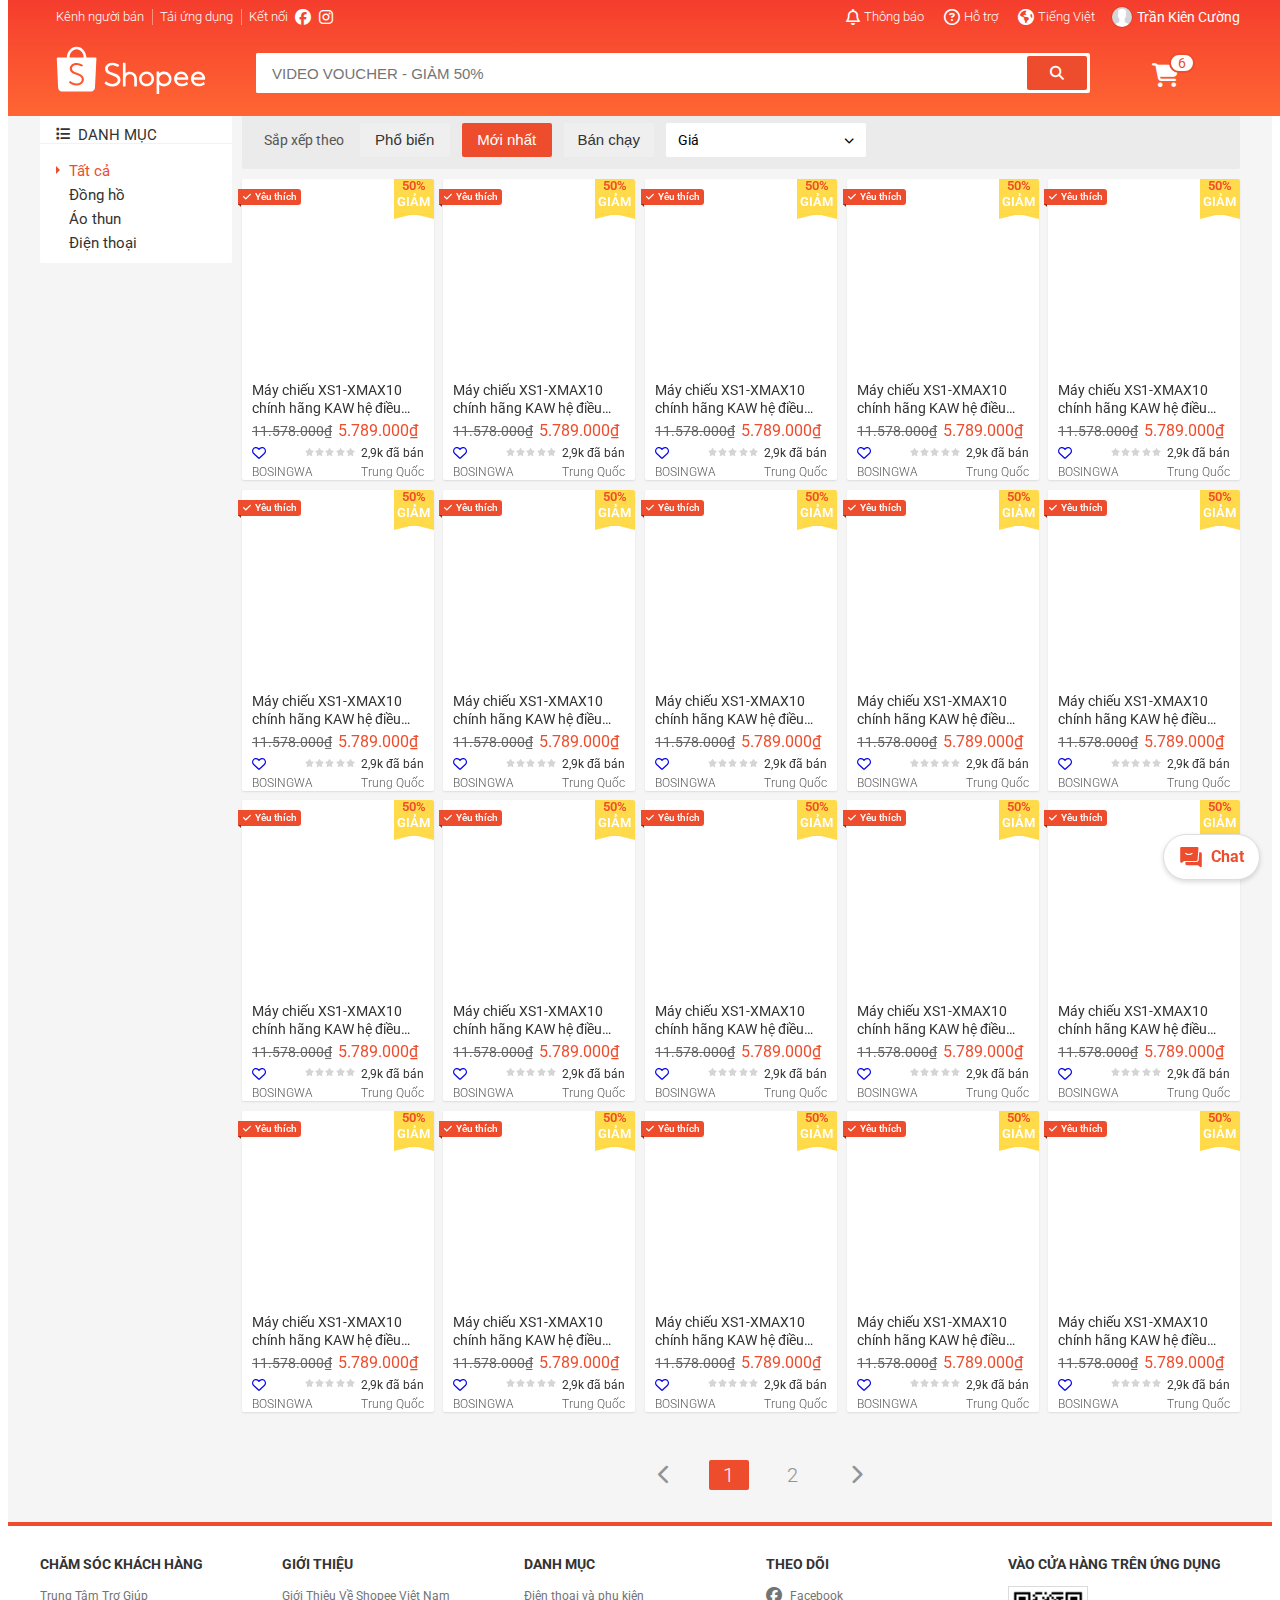
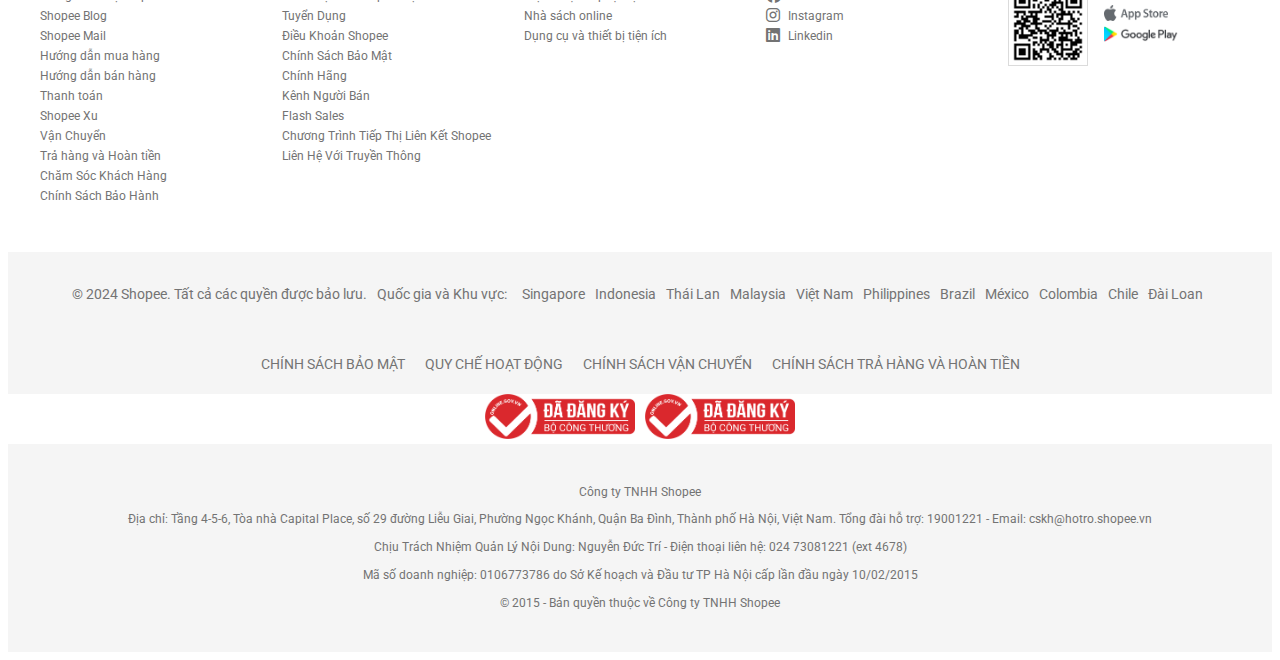
==== index.html @ 64efad1b "Initial commit" ====
<!DOCTYPE html>
<html lang="en">
    <head>
        <meta charset="UTF-8">
        <meta name="viewport" content="width=device-width, initial-scale=1.0">
        <title>Shopee Việt Nam | Mua Và Bán Trên Ứng Dụng Di Động Hoặc Webssite</title>
        <link rel="icon" href="https://logospng.org/download/shopee/logo-shopee-icon-1024.png" type="image/x-icon">
        <link rel="stylesheet" href="https://cdnjs.cloudflare.com/ajax/libs/normalize/8.0.1/normalize.min.css" integrity="sha512-NhSC1YmyruXifcj/KFRWoC561YpHpc5Jtzgvbuzx5VozKpWvQ+4nXhPdFgmx8xqexRcpAglTj9sIBWINXa8x5w==" crossorigin="anonymous" referrerpolicy="no-referrer" />
        <link rel="stylesheet" href="./assets/css/base.css">
        <link rel="stylesheet" href="./assets/css/main.css">
        <link rel="stylesheet" href="./assets/css/">
        <link rel="stylesheet" href="./assets/js/main.js">
        <link rel="stylesheet" href="./assets/fonts/fontawesome-free-6.5.2-web/fontawesome-free-6.5.2-web/css/all.min.css">
        <link rel="preconnect" href="https://fonts.googleapis.com">
        <link rel="preconnect" href="https://fonts.gstatic.com" crossorigin>
        <script src="./assets/js/main.js"></script>
        <script src="./assets/js/modal.js"></script>
        <link href="https://fonts.googleapis.com/css2?family=Roboto:ital,wght@0,100;0,300;0,400;0,500;0,700;0,900;1,100;1,300;1,400;1,500;1,700;1,900&display=swap" rel="stylesheet">
    </head>
    <body>
        <div class="app">
            <header class="header">
                <div class="grid">
                    <nav class="header__navbar">
                        <ul class="header__navbar-list">
                            <li class="header__navbar-item header__navbar-item--separate">
                                <a href="https://banhang.shopee.vn/portal/vn-onboarding/" class="header__navbar-item-link">Kênh người bán</a>
                            </li>
                            <li class="header__navbar-item header__navbar-item--has-qr header__navbar-item--separate">
                                <a href="https://shopee.vn/web" class="header__navbar-item-link">
                                    Tải ứng dụng
                                </a>

                                <!-- Header QR code -->
                                <div class="header__qr">
                                    <img src="./assets/img/qr_code.png" alt="QR code" class="header__qr-img">
                                    <div class="header__qr-apps">
                                        <a href="https://apps.apple.com/vn/app/shopee-mua-s%E1%BA%AFm-online/id959841449" class="header__qr-link">
                                            <img src="./assets/img/app_store.png" alt="App Store" class="header__qr-download-img">
                                        </a>
                                        <a href="https://play.google.com/store/apps/details?id=com.shopee.vn&referrer=af_tranid%3Drsx9V4J79OX3NH5LwyqLcw%26pid%3DOrganicA%26c%3Dlp_home_and1" class="header__qr-link">
                                            <img src="./assets/img/google_play.png" alt="Google Play" class="header__qr-download-img">
                                        </a>
                                    </div>
                                </div>
                            </li>
                            <li class="header__navbar-item">
                                <span class="header__navbar-title--no-pointer">Kết nối</span>
                                <a href="https://www.facebook.com/ShopeeVN" class="header__navbar-icon-link">
                                    <i class="header__navbar-icon fa-brands fa-facebook"></i>
                                </a>
                                <a href="https://www.instagram.com/Shopee_VN/" class="header__navbar-icon-link">
                                    <i class="header__navbar-icon fa-brands fa-brands fa-instagram"></i>
                                </a>
                            </li>
                        </ul>
        
                        <ul class="header__navbar-list">
                            <li class="header__navbar-item header__navbar-item--has-notify">
                                <a href="" class="header__navbar-item-link">
                                    <i class=" header__navbar-icon fa-regular fa-bell"></i>
                                    Thông báo
                                </a>
                                <div class="header__notify">
                                    <header class="header__notify-header">
                                        <h3>Thông báo mới nhận</h3>
                                    </header>
                                    <ul class="header__notify-list">
                                        <li class="header__notify-item header__notify-item--viewed">
                                            <a href="" class="header__notify-link">
                                                <img src="https://logospng.org/download/shopee/logo-shopee-icon-1024.png" alt="" class="header__notify-img">
                                                <div class="header__notify-info">
                                                    <span class="header__notify-name">tran_kien_cuong_2003 ơi, lần đầu giảm 50% mua ngay kẻo hết!</span>
                                                    <span class="header__notify-descriotion">
                                                        😍 Mua gì cũng ship 0Đ cho đơn đầu tiên! 💥 Mã giảm 50K cho đơn từ 0Đ 🎁 Loạt sản phẩm sale khủng đợi bạn! 🛒 Voucher Bạn mới có sẵn trong ví, dùng ngay kẻo lỡ!
                                                    </span>
                                                </div>
                                            </a>
                                        </li>
                                        <li class="header__notify-item">
                                            <a href="" class="header__notify-link">
                                                <img src="https://logospng.org/download/shopee/logo-shopee-icon-1024.png" alt="" class="header__notify-img">
                                                <div class="header__notify-info">
                                                    <span class="header__notify-name">tran_kien_cuong_2003 ơi, mã giảm 50K sắp hết rồiiii</span>
                                                    <span class="header__notify-descriotion">
                                                        😍 Mua gì cũng ship 0Đ cho đơn đầu tiên! 💥 Mã giảm 50K cho đơn từ 0Đ 🎁 Loạt sản phẩm sale khủng đợi bạn! 🛒 Voucher có sẵn trong ví, dùng ngay kẻo lỡ!
                                                    </span>
                                                </div>
                                            </a>
                                        </li>
                                        <li class="header__notify-item">
                                            <a href="" class="header__notify-link">
                                                <img src="https://logospng.org/download/shopee/logo-shopee-icon-1024.png" alt="" class="header__notify-img">
                                                <div class="header__notify-info">
                                                    <span class="header__notify-name">tran_kien_cuong_2003 ơi, lần đầu giảm 50% mua ngay kẻo hết!</span>
                                                    <span class="header__notify-descriotion">
                                                        😍 Mua gì cũng ship 0Đ cho đơn đầu tiên! 💥 Mã giảm 50K cho đơn từ 0Đ 🎁 Loạt sản phẩm sale khủng đợi bạn! 🛒 Voucher Bạn mới có sẵn trong ví, dùng ngay kẻo lỡ!
                                                    </span>
                                                </div>
                                            </a>
                                        </li>
                                    </ul>
                                    <footer class="header__notify-footer">
                                        <a href="" class="header__notify-footer-btn">
                                            Xem tất cả
                                        </a>
                                    </footer>
                                </div>
                            </li>
                            <li class="header__navbar-item">
                                <a href="" class="header__navbar-item-link">
                                    <i class="header__navbar-icon fa-regular fa-circle-question"></i>
                                    Hỗ trợ
                                </a>
                            </li>
                            
                            <li class="header__navbar-item header__navbar-item-language">
                                <span class="header__navbar-item-link header__navbar-item-link-language">
                                    <i class="header__navbar-icon fa-solid fa-earth-americas"></i>
                                    Tiếng Việt
                                </span>
                            </li>                            
                            
                            <!-- <li class="header__navbar-item header__navbar-item--separate">
                                <a href="./modal/regist.html" class="header__navbar-item-link">Đăng ký</a>
                            </li>
                            <li class="header__navbar-item">
                                <a href="./modal/login.html" class="header__navbar-item-link">Đăng nhập</a>
                            </li> -->

                            <li class="header__navbar-item header__navbar-user">
                                <img src="./assets/img/avatar_user.jpeg" alt="Avavtar User" class="header__navbar-user-img">
                                <span class="header__navbar-user-name">Trần Kiên Cường</span>

                                <ul class="header__navbar-user-menu">
                                    <li class="header__navbar-user-item">
                                        <a href="">Tài khoản của tôi</a>
                                    </li>
                                    <li class="header__navbar-user-item">
                                        <a href="">Đơn mua</a>
                                    </li>
                                    <li class="header__navbar-user-item header__navbar-user-item--separate">
                                        <a href="./modal/regist.html">Đăng xuất</a>
                                    </li>
                                </ul>
                            </li>
                        </ul>
                    </nav>        
                    
                    <!-- Header wwith search -->
                    <div class="header-with-search">
                        <div class="header__logo">
                            <a href="/" class="header__logo-link">
                                <svg viewBox="0 0 192 65" class="header__logo-img">
                                    <g fill-rule="evenodd">
                                        <path fill="#fff" d="M35.6717403 44.953764c-.3333497 2.7510509-2.0003116 4.9543414-4.5823845 6.0575984-1.4379707.6145919-3.36871.9463856-4.896954.8421628-2.3840266-.0911143-4.6237865-.6708937-6.6883352-1.7307424-.7375522-.3788551-1.8370513-1.1352759-2.6813095-1.8437757-.213839-.1790053-.239235-.2937577-.0977428-.4944671.0764015-.1151823.2172535-.3229831.5286218-.7791994.45158-.6616533.5079208-.7446018.5587128-.8221779.14448-.2217688.3792333-.2411091.6107855-.0588804.0243289.0189105.0243289.0189105.0426824.0333083.0379873.0294402.0379873.0294402.1276204.0990653.0907002.0706996.14448.1123887.166248.1287205 2.2265285 1.7438508 4.8196989 2.7495466 7.4376251 2.8501162 3.6423042-.0496401 6.2615109-1.6873341 6.7308041-4.2020035.5160305-2.7675977-1.6565047-5.1582742-5.9070334-6.4908212-1.329344-.4166762-4.6895175-1.7616869-5.3090528-2.1250697-2.9094471-1.7071043-4.2697358-3.9430584-4.0763845-6.7048539.296216-3.8283059 3.8501677-6.6835796 8.340785-6.702705 2.0082079-.004083 4.0121475.4132378 5.937338 1.2244562.6816382.2873109 1.8987274.9496089 2.3189359 1.2633517.2420093.1777159.2898136.384872.1510957.60836-.0774686.12958-.2055158.3350171-.4754821.7632974l-.0029878.0047276c-.3553311.5640922-.3664286.5817134-.447952.7136572-.140852.2144625-.3064598.2344475-.5604202.0732783-2.0600669-1.3839063-4.3437898-2.0801572-6.8554368-2.130442-3.126914.061889-5.4706057 1.9228561-5.6246892 4.4579402-.0409751 2.2896772 1.676352 3.9613243 5.3858811 5.2358503 7.529819 2.4196871 10.4113092 5.25648 9.869029 9.7292478M26.3725216 5.42669372c4.9022893 0 8.8982174 4.65220288 9.0851664 10.47578358H17.2875686c.186949-5.8235807 4.1828771-10.47578358 9.084953-10.47578358m25.370857 11.57065968c0-.6047069-.4870064-1.0948761-1.0875481-1.0948761h-11.77736c-.28896-7.68927544-5.7774923-13.82058185-12.5059489-13.82058185-6.7282432 0-12.2167755 6.13130641-12.5057355 13.82058185l-11.79421958.0002149c-.59136492.0107446-1.06748731.4968309-1.06748731 1.0946612 0 .0285807.00106706.0569465.00320118.0848825H.99995732l1.6812605 37.0613963c.00021341.1031483.00405483.2071562.01173767.3118087.00170729.0236381.003628.0470614.00554871.0704847l.00362801.0782207.00405483.004083c.25545428 2.5789222 2.12707837 4.6560709 4.67201764 4.7519129l.00576212.0055872h37.4122078c.0177132.0002149.0354264.0004298.0531396.0004298.0177132 0 .0354264-.0002149.0531396-.0004298h.0796027l.0017073-.0015043c2.589329-.0706995 4.6867431-2.1768587 4.9082648-4.787585l.0012805-.0012893.0017073-.0350275c.0021341-.0275062.0040548-.0547975.0057621-.0823037.0040548-.065757.0068292-.1312992.0078963-.1964115l1.8344904-37.207738h-.0012805c.001067-.0186956.0014939-.0376062.0014939-.0565167M176.465457 41.1518926c.720839-2.3512494 2.900423-3.9186779 5.443734-3.9186779 2.427686 0 4.739107 1.6486899 5.537598 3.9141989l.054826.1556978h-11.082664l.046506-.1512188zm13.50267 3.4063683c.014933.0006399.014933.0006399.036906.0008531.021973-.0002132.021973-.0002132.044372-.0008531.53055-.0243144.950595-.4766911.950595-1.0271786 0-.0266606-.000853-.0496953-.00256-.0865936.000427-.0068251.000427-.020262.000427-.0635588 0-5.1926268-4.070748-9.4007319-9.09145-9.4007319-5.020488 0-9.091235 4.2081051-9.091235 9.4007319 0 .3871116.022399.7731567.067838 1.1568557l.00256.0204753.01408.1013102c.250022 1.8683731 1.047233 3.5831812 2.306302 4.9708108-.00064-.0006399.00064.0006399.007253.0078915 1.396026 1.536289 3.291455 2.5833031 5.393601 2.9748936l.02752.0053321v-.0027727l.13653.0228215c.070186.0119439.144211.0236746.243409.039031 2.766879.332724 5.221231-.0661182 7.299484-1.1127057.511777-.2578611.971928-.5423827 1.37064-.8429007.128211-.0968312.243622-.1904632.34346-.2781231.051412-.0452164.092372-.083181.114131-.1051493.468898-.4830897.498124-.6543572.215249-1.0954297-.31146-.4956734-.586228-.9179769-.821744-1.2675504-.082345-.1224254-.154023-.2267215-.214396-.3133151-.033279-.0475624-.033279-.0475624-.054399-.0776356-.008319-.0117306-.008319-.0117306-.013866-.0191956l-.00256-.0038391c-.256208-.3188605-.431565-.3480805-.715933-.0970445-.030292.0268739-.131624.1051493-.14997.1245582-1.999321 1.775381-4.729508 2.3465571-7.455854 1.7760208-.507724-.1362888-.982595-.3094759-1.419919-.5184948-1.708127-.8565509-2.918343-2.3826022-3.267563-4.1490253l-.02752-.1394881h13.754612zM154.831964 41.1518926c.720831-2.3512494 2.900389-3.9186779 5.44367-3.9186779 2.427657 0 4.739052 1.6486899 5.537747 3.9141989l.054612.1556978h-11.082534l.046505-.1512188zm13.502512 3.4063683c.015146.0006399.015146.0006399.037118.0008531.02176-.0002132.02176-.0002132.044159-.0008531.530543-.0243144.950584-.4766911.950584-1.0271786 0-.0266606-.000854-.0496953-.00256-.0865936.000426-.0068251.000426-.020262.000426-.0635588 0-5.1926268-4.070699-9.4007319-9.091342-9.4007319-5.020217 0-9.091343 4.2081051-9.091343 9.4007319 0 .3871116.022826.7731567.068051 1.1568557l.00256.0204753.01408.1013102c.250019 1.8683731 1.04722 3.5831812 2.306274 4.9708108-.00064-.0006399.00064.0006399.007254.0078915 1.396009 1.536289 3.291417 2.5833031 5.393538 2.9748936l.027519.0053321v-.0027727l.136529.0228215c.070184.0119439.144209.0236746.243619.039031 2.766847.332724 5.22117-.0661182 7.299185-1.1127057.511771-.2578611.971917-.5423827 1.370624-.8429007.128209-.0968312.243619-.1904632.343456-.2781231.051412-.0452164.09237-.083181.11413-.1051493.468892-.4830897.498118-.6543572.215246-1.0954297-.311457-.4956734-.586221-.9179769-.821734-1.2675504-.082344-.1224254-.154022-.2267215-.21418-.3133151-.033492-.0475624-.033492-.0475624-.054612-.0776356-.008319-.0117306-.008319-.0117306-.013866-.0191956l-.002346-.0038391c-.256419-.3188605-.431774-.3480805-.716138-.0970445-.030292.0268739-.131623.1051493-.149969.1245582-1.999084 1.775381-4.729452 2.3465571-7.455767 1.7760208-.507717-.1362888-.982582-.3094759-1.419902-.5184948-1.708107-.8565509-2.918095-2.3826022-3.267311-4.1490253l-.027733-.1394881h13.754451zM138.32144123 49.7357905c-3.38129629 0-6.14681004-2.6808521-6.23169343-6.04042014v-.31621743c.08401943-3.35418649 2.85039714-6.03546919 6.23169343-6.03546919 3.44242097 0 6.23320537 2.7740599 6.23320537 6.1960534 0 3.42199346-2.7907844 6.19605336-6.23320537 6.19605336m.00172791-15.67913203c-2.21776751 0-4.33682838.7553485-6.03989586 2.140764l-.19352548.1573553V34.6208558c0-.4623792-.0993546-.56419733-.56740117-.56419733h-2.17651376c-.47409424 0-.56761716.09428403-.56761716.56419733v27.6400724c0 .4539841.10583425.5641973.56761716.5641973h2.17651376c.46351081 0 .56740117-.1078454.56740117-.5641973V50.734168l.19352548.1573553c1.70328347 1.3856307 3.82234434 2.1409792 6.03989586 2.1409792 5.27140956 0 9.54473746-4.2479474 9.54473746-9.48802964 0-5.239867-4.2733279-9.48781439-9.54473746-9.48781439M115.907646 49.5240292c-3.449458 0-6.245805-2.7496948-6.245805-6.1425854 0-3.3928907 2.79656-6.1427988 6.245805-6.1427988 3.448821 0 6.24538 2.7499081 6.24538 6.1427988 0 3.3926772-2.796346 6.1425854-6.24538 6.1425854m.001914-15.5438312c-5.28187 0-9.563025 4.2112903-9.563025 9.4059406 0 5.1944369 4.281155 9.4059406 9.563025 9.4059406 5.281657 0 9.562387-4.2115037 9.562387-9.4059406 0-5.1946503-4.280517-9.4059406-9.562387-9.4059406M94.5919049 34.1890939c-1.9281307 0-3.7938902.6198995-5.3417715 1.7656047l-.188189.1393105V23.2574169c0-.4254677-.1395825-.5643476-.5649971-.5643476h-2.2782698c-.4600414 0-.5652122.1100273-.5652122.5643476v29.2834155c0 .443339.1135587.5647782.5652122.5647782h2.2782698c.4226187 0 .5649971-.1457701.5649971-.5647782v-9.5648406c.023658-3.011002 2.4931278-5.4412923 5.5299605-5.4412923 3.0445753 0 5.516841 2.4421328 5.5297454 5.4630394v9.5430935c0 .4844647.0806524.5645628.5652122.5645628h2.2726775c.481764 0 .565212-.0824666.565212-.5645628v-9.5710848c-.018066-4.8280677-4.0440197-8.7806537-8.9328471-8.7806537M62.8459442 47.7938061l-.0053397.0081519c-.3248668.4921188-.4609221.6991347-.5369593.8179812-.2560916.3812097-.224267.551113.1668119.8816949.91266.7358184 2.0858968 1.508535 2.8774525 1.8955369 2.2023021 1.076912 4.5810275 1.646045 7.1017886 1.6975309 1.6283921.0821628 3.6734936-.3050536 5.1963734-.9842376 2.7569891-1.2298679 4.5131066-3.6269626 4.8208863-6.5794607.4985136-4.7841067-2.6143125-7.7747902-10.6321784-10.1849709l-.0021359-.0006435c-3.7356476-1.2047686-5.4904836-2.8064071-5.4911243-5.0426086.1099976-2.4715346 2.4015793-4.3179454 5.4932602-4.4331449 2.4904317.0062212 4.6923065.6675996 6.8557356 2.0598624.4562232.2767364.666607.2256796.9733188-.172263.035242-.0587797.1332787-.2012238.543367-.790093l.0012815-.0019308c.3829626-.5500403.5089793-.7336731.5403767-.7879478.258441-.4863266.2214903-.6738208-.244985-1.0046173-.459427-.3290803-1.7535544-1.0024722-2.4936356-1.2978721-2.0583439-.8211991-4.1863175-1.2199998-6.3042524-1.1788111-4.8198184.1046878-8.578747 3.2393171-8.8265087 7.3515337-.1572005 2.9703036 1.350301 5.3588174 4.5000778 7.124567.8829712.4661613 4.1115618 1.6865902 5.6184225 2.1278667 4.2847814 1.2547527 6.5186944 3.5630343 6.0571315 6.2864205-.4192725 2.4743234-3.0117991 4.1199394-6.6498372 4.2325647-2.6382344-.0549182-5.2963324-1.0217793-7.6043603-2.7562084-.0115337-.0083664-.0700567-.0519149-.1779185-.1323615-.1516472-.1130543-.1516472-.1130543-.1742875-.1300017-.4705335-.3247898-.7473431-.2977598-1.0346184.1302162-.0346012.0529875-.3919333.5963776-.5681431.8632459"></path>
                                    </g>
                                </svg>
                            </a>
                        </div>
                        
                        <div class="header__search">
                            <div class="header__search-input-wrap">
                                <input type="text" class="header__search-input" placeholder="VIDEO VOUCHER - GIẢM 50%">
                                <!-- Search history -->
                                <div class="header__search-history">
                                    <h3 class="header__search-history-heading">Lịch sử tìm kiếm</h3>
                                    <ul class="header__search-history-list">
                                    </ul>
                                    <div class="header__search-clear">
                                        <button class="header__search-clear-btn">&times;</button>
                                    </div>
                                </div>
                            </div>
                            <button class="header__search-btn">
                                <i class="header__search-btn-icon fa-solid fa-magnifying-glass"></i>
                            </button>
                        </div>                    

                        <!-- Cart layout -->
                        <div class="header__cart">
                            <div class="header__cart-wrap">
                                <i class="header__cart-icon fa-solid fa-cart-shopping"></i>
                                <span class="header__cart-notice">6</span>
                        
                                <!-- Has cart: header__cart-list--no-cart -->
                                <div class="header__cart-list">
                                    <img src="./assets/img/no_cart.webp" alt="Giỏ hàng trống" class="header__cart-no-cart-img">
                                    <span class="header__cart-list-no-cart-msg">
                                        Chưa có sản phẩm
                                    </span>
                        
                                    <h4 class="header__cart-heading">Sản phẩm đã thêm</h4>
                                    <ul class="header__cart-list-item">
                                        <!-- Cart item -->
                                        <li class="header__cart-item">
                                            <img src="https://down-vn.img.susercontent.com/file/vn-11134207-7r98o-lsptz4diy7ixf2" alt="Ly Giữ Nhiệt 710Ml Cốc Giữ Nhiệt Inox316 Cao Cấp Kèm Phụ Kiện Coc18" class="header__cart-img">
                                            <div class="header__cart-item-info">
                                                <div class="header__cart-item-head">
                                                    <h5 class="header__cart-item-name">Ly Giữ Nhiệt 710Ml Cốc Giữ Nhiệt Inox316 Cao Cấp Kèm Phụ Kiện Coc18</h5>
                                                    <div class="header__cart-item-price-wrap">
                                                        <span class="header__cart-item-price">128.000đ</span>
                                                        <span class="header__cart-item-multiply">x</span>
                                                        <span class="header__cart-item-qnt">1</span>
                                                    </div>
                                                </div>
                                                <div class="header__cart-item-body">
                                                    <span class="header__cart-item-description">77 Đã bán</span>
                                                    <span class="header__cart-item-remove">Xóa</span>
                                                </div>
                                            </div>
                                        </li>
                                        <li class="header__cart-item">
                                            <img src="https://down-vn.img.susercontent.com/file/sg-11134201-7qve7-liifplqvzj9l1d" alt="Đèn pin đội đầu chống thấm nước sạc cổng USB có màn hình hiển thị nguồn tiện dụng" class="header__cart-img">
                                            <div class="header__cart-item-info">
                                                <div class="header__cart-item-head">
                                                    <h5 class="header__cart-item-name">Đèn pin đội đầu chống thấm nước sạc cổng USB có màn hình hiển thị nguồn tiện dụng</h5>
                                                    <div class="header__cart-item-price-wrap">
                                                        <span class="header__cart-item-price">36.800đ</span>
                                                        <span class="header__cart-item-multiply">x</span>
                                                        <span class="header__cart-item-qnt">1</span>
                                                    </div>
                                                </div>
                                                <div class="header__cart-item-body">
                                                    <span class="header__cart-item-description">2,2k Đã bán</span>
                                                    <span class="header__cart-item-remove">Xóa</span>
                                                </div>
                                            </div>
                                        </li>
                                        <li class="header__cart-item">
                                            <img src="https://down-vn.img.susercontent.com/file/c37703d660f042efa2776107af48eb62" alt="Quạt đeo cổ USB mini tích điện không cánh tiện lợi,3 chế độ cực mát thời trang, dáng thể thao, bảo hành 12 tháng" class="header__cart-img">
                                            <div class="header__cart-item-info">
                                                <div class="header__cart-item-head">
                                                    <h5 class="header__cart-item-name">Quạt đeo cổ USB mini tích điện không cánh tiện lợi,3 chế độ cực mát thời trang, dáng thể thao, bảo hành 12 tháng</h5>
                                                    <div class="header__cart-item-price-wrap">
                                                        <span class="header__cart-item-price">48.900đ</span>
                                                        <span class="header__cart-item-multiply">x</span>
                                                        <span class="header__cart-item-qnt">1</span>
                                                    </div>
                                                </div>
                                                <div class="header__cart-item-body">
                                                    <span class="header__cart-item-description">2,3k Đã bán</span>
                                                    <span class="header__cart-item-remove">Xóa</span>
                                                </div>
                                            </div>
                                        </li>
                                        <li class="header__cart-item">
                                            <img src="https://down-vn.img.susercontent.com/file/cn-11134207-7r98o-lteu3yjt10pp41" alt="Sạc dự phòng Vention 10000mAh 20000mAh cổng usb type-c và micro usb đa năng cho Huawei APPLE XiaoMi" class="header__cart-img">
                                            <div class="header__cart-item-info">
                                                <div class="header__cart-item-head">
                                                    <h5 class="header__cart-item-name">Sạc dự phòng Vention 10000mAh 20000mAh cổng usb type-c và micro usb đa năng cho Huawei APPLE XiaoMi</h5>
                                                    <div class="header__cart-item-price-wrap">
                                                        <span class="header__cart-item-price">289.000đ</span>
                                                        <span class="header__cart-item-multiply">x</span>
                                                        <span class="header__cart-item-qnt">1</span>
                                                    </div>
                                                </div>
                                                <div class="header__cart-item-body">
                                                    <span class="header__cart-item-description">1,8k Đã bán</span>
                                                    <span class="header__cart-item-remove">Xóa</span>
                                                </div>
                                            </div>
                                        </li>
                                        <li class="header__cart-item">
                                            <img src="https://down-vn.img.susercontent.com/file/vn-11134207-7r98o-lrvkgmjictz82f" alt="Máy massage toàn thân AVS-F4, ghế massage hồng ngoại trị liệu cao cấp, giảm đau mỏi, tăng cường lưu thông máu" class="header__cart-img">
                                            <div class="header__cart-item-info">
                                                <div class="header__cart-item-head">
                                                    <h5 class="header__cart-item-name">Máy massage toàn thân AVS-F4, ghế massage hồng ngoại trị liệu cao cấp, giảm đau mỏi, tăng cường lưu thông máu</h5>
                                                    <div class="header__cart-item-price-wrap">
                                                        <span class="header__cart-item-price">2.750.000đ</span>
                                                        <span class="header__cart-item-multiply">x</span>
                                                        <span class="header__cart-item-qnt">1</span>
                                                    </div>
                                                </div>
                                                <div class="header__cart-item-body">
                                                    <span class="header__cart-item-description">2,1k Đã bán</span>
                                                    <span class="header__cart-item-remove">Xóa</span>
                                                </div>
                                            </div>
                                        </li>
                                        <li class="header__cart-item">
                                            <img src="https://down-vn.img.susercontent.com/file/cn-11134207-7r98o-ltkfhufv13h93c" alt="Hộp đựng bút chì Loopy hộp bút hoạt hình dễ thương túi bút chì sang trọng học sinh túi bút văn phòng phẩm túi lưu trữ" class="header__cart-img">
                                            <div class="header__cart-item-info">
                                                <div class="header__cart-item-head">
                                                    <h5 class="header__cart-item-name">Hộp đựng bút chì Loopy hộp bút hoạt hình dễ thương túi bút chì sang trọng học sinh túi bút văn phòng phẩm túi lưu trữ</h5>
                                                    <div class="header__cart-item-price-wrap">
                                                        <span class="header__cart-item-price">38.900đ</span>
                                                        <span class="header__cart-item-multiply">x</span>
                                                        <span class="header__cart-item-qnt">1</span>
                                                    </div>
                                                </div>
                                                <div class="header__cart-item-body">
                                                    <span class="header__cart-item-description">1,9k Đã bán</span>
                                                    <span class="header__cart-item-remove">Xóa</span>
                                                </div>
                                            </div>
                                        </li>
                                    </ul>

                                    <a href="" class="header__cart-view-cart btn btn--primary">Xem giỏ hàng</a>
                                </div>
                            </div>
                        </div>
                    </div>
                </div>
            </header>        

            <div class="app__container">
                <div class="grid">
                    <div class="grid__row app__content">
                        <div class="grid__column-2">
                            <nav class="category">
                                <h3 class="category__heading">
                                    <i class="category__heading-icon fa-solid fa-list"></i>
                                    Danh mục
                                </h3>

                                <ul class="category-list">
                                    <li class="category-item category-item--active">
                                        <a href="" class="category-item__link">Tất cả</a>
                                    </li>
                                    <li class="category-item">
                                        <a href="" class="category-item__link">Đồng hồ</a>
                                    </li>
                                    <li class="category-item">
                                        <a href="" class="category-item__link">Áo thun</a>
                                    </li>
                                    <li class="category-item">
                                        <a href="" class="category-item__link">Điện thoại</a>
                                    </li>
                                </ul>
                            </nav>
                        </div>

                        <div class="grid__column-10">
                            <div class="home-filter">
                                <span class="home-filter__label">Sắp xếp theo</span>
                                <button class="btn home-filter__btn" id="btn-popular">Phổ biến</button>
                                <button class="btn home-filter__btn btn--primary" id="btn-newest">Mới nhất</button>
                                <button class="btn home-filter__btn" id="btn-best-seller">Bán chạy</button>
                            
                                <div class="select-input">
                                    <span class="select-input__label">Giá</span>
                                    <i class="fa-solid fa-chevron-down"></i>
                            
                                    <!-- List options -->
                                    <ul class="select-input__list">
                                        <li class="select-input__item">
                                            <a href="" class="select-input__link">Giá: Thấp đến cao</a>
                                        </li>
                                        <li class="select-input__item">
                                            <a href="" class="select-input__link">Giá: Cao đến thấp</a>
                                        </li>
                                    </ul>
                                </div>
                            </div>                            
                            
                            <div class="home-product">
                                <div class="grid__row">
                                    <!-- Product item -->
                                    <div class="grid__column-2-4">
                                        <a href="/" class="home-product-item">
                                            <div class="home-product-item__img" style="background-image: url(https://down-vn.img.susercontent.com/file/vn-11134207-7r98o-ltass0dwkfr885);"></div>
                                            <h4 class="home-product-item__name">Máy chiếu XS1-XMAX10 chính hãng KAW hệ điều hành android, hỗ trợ video 4K, Bảo hành 12 tháng</h4>
                                            <div class="home-product-item__price">
                                                <span class="home-product-item__price-old">11.578.000₫</span>
                                                <span class="home-product-item__price-current">5.789.000₫</span>
                                            </div>
                                            <div class="home-product-item__action">
                                                <span class="home-product-item__like">
                                                    <i class="home-product-item__like-icon-empty fa-regular fa-heart"></i>
                                                    <i class="home-product-item__like-icon-fill fa-solid fa-heart"></i>
                                                </span>
                                                <div class="home-product-item__rating">
                                                    <i class="fa-solid fa-star"></i>
                                                    <i class="fa-solid fa-star"></i>
                                                    <i class="fa-solid fa-star"></i>
                                                    <i class="fa-solid fa-star"></i>
                                                    <i class="fa-solid fa-star"></i>
                                                </div>
                                                <span class="home-product-item__sold">2,9k đã bán</span>
                                            </div>
                                            <div class="home-product-item__origin">
                                                <span class="home-product-item__brand">BOSINGWA</span>
                                                <span class="home-product-item__origin-name">Trung Quốc</span>
                                            </div>
                                            <div class="home-product-item__favourite">
                                                <i class="fa-solid fa-check"></i>
                                                <span>Yêu thích</span>
                                            </div>
                                            <div class="home-product-item__sale-off">
                                                <span class="home-product-item__sale-off-percent">50%</span>
                                                <span class="home-product-item__sale-off-label">GIẢM</span>
                                            </div>
                                        </a>
                                    </div>
                                    <div class="grid__column-2-4">
                                        <a href="/" class="home-product-item">
                                            <div class="home-product-item__img" style="background-image: url(https://down-vn.img.susercontent.com/file/vn-11134207-7r98o-ltass0dwkfr885);"></div>
                                            <h4 class="home-product-item__name">Máy chiếu XS1-XMAX10 chính hãng KAW hệ điều hành android, hỗ trợ video 4K, Bảo hành 12 tháng</h4>
                                            <div class="home-product-item__price">
                                                <span class="home-product-item__price-old">11.578.000₫</span>
                                                <span class="home-product-item__price-current">5.789.000₫</span>
                                            </div>
                                            <div class="home-product-item__action">
                                                <span class="home-product-item__like">
                                                    <i class="home-product-item__like-icon-empty fa-regular fa-heart"></i>
                                                    <i class="home-product-item__like-icon-fill fa-solid fa-heart"></i>
                                                </span>
                                                <div class="home-product-item__rating">
                                                    <i class="fa-solid fa-star"></i>
                                                    <i class="fa-solid fa-star"></i>
                                                    <i class="fa-solid fa-star"></i>
                                                    <i class="fa-solid fa-star"></i>
                                                    <i class="fa-solid fa-star"></i>
                                                </div>
                                                <span class="home-product-item__sold">2,9k đã bán</span>
                                            </div>
                                            <div class="home-product-item__origin">
                                                <span class="home-product-item__brand">BOSINGWA</span>
                                                <span class="home-product-item__origin-name">Trung Quốc</span>
                                            </div>
                                            <div class="home-product-item__favourite">
                                                <i class="fa-solid fa-check"></i>
                                                <span>Yêu thích</span>
                                            </div>
                                            <div class="home-product-item__sale-off">
                                                <span class="home-product-item__sale-off-percent">50%</span>
                                                <span class="home-product-item__sale-off-label">GIẢM</span>
                                            </div>
                                        </a>
                                    </div>
                                    <div class="grid__column-2-4">
                                        <a href="/" class="home-product-item">
                                            <div class="home-product-item__img" style="background-image: url(https://down-vn.img.susercontent.com/file/vn-11134207-7r98o-ltass0dwkfr885);"></div>
                                            <h4 class="home-product-item__name">Máy chiếu XS1-XMAX10 chính hãng KAW hệ điều hành android, hỗ trợ video 4K, Bảo hành 12 tháng</h4>
                                            <div class="home-product-item__price">
                                                <span class="home-product-item__price-old">11.578.000₫</span>
                                                <span class="home-product-item__price-current">5.789.000₫</span>
                                            </div>
                                            <div class="home-product-item__action">
                                                <span class="home-product-item__like">
                                                    <i class="home-product-item__like-icon-empty fa-regular fa-heart"></i>
                                                    <i class="home-product-item__like-icon-fill fa-solid fa-heart"></i>
                                                </span>
                                                <div class="home-product-item__rating">
                                                    <i class="fa-solid fa-star"></i>
                                                    <i class="fa-solid fa-star"></i>
                                                    <i class="fa-solid fa-star"></i>
                                                    <i class="fa-solid fa-star"></i>
                                                    <i class="fa-solid fa-star"></i>
                                                </div>
                                                <span class="home-product-item__sold">2,9k đã bán</span>
                                            </div>
                                            <div class="home-product-item__origin">
                                                <span class="home-product-item__brand">BOSINGWA</span>
                                                <span class="home-product-item__origin-name">Trung Quốc</span>
                                            </div>
                                            <div class="home-product-item__favourite">
                                                <i class="fa-solid fa-check"></i>
                                                <span>Yêu thích</span>
                                            </div>
                                            <div class="home-product-item__sale-off">
                                                <span class="home-product-item__sale-off-percent">50%</span>
                                                <span class="home-product-item__sale-off-label">GIẢM</span>
                                            </div>
                                        </a>
                                    </div>
                                    <div class="grid__column-2-4">
                                        <a href="/" class="home-product-item">
                                            <div class="home-product-item__img" style="background-image: url(https://down-vn.img.susercontent.com/file/vn-11134207-7r98o-ltass0dwkfr885);"></div>
                                            <h4 class="home-product-item__name">Máy chiếu XS1-XMAX10 chính hãng KAW hệ điều hành android, hỗ trợ video 4K, Bảo hành 12 tháng</h4>
                                            <div class="home-product-item__price">
                                                <span class="home-product-item__price-old">11.578.000₫</span>
                                                <span class="home-product-item__price-current">5.789.000₫</span>
                                            </div>
                                            <div class="home-product-item__action">
                                                <span class="home-product-item__like">
                                                    <i class="home-product-item__like-icon-empty fa-regular fa-heart"></i>
                                                    <i class="home-product-item__like-icon-fill fa-solid fa-heart"></i>
                                                </span>
                                                <div class="home-product-item__rating">
                                                    <i class="fa-solid fa-star"></i>
                                                    <i class="fa-solid fa-star"></i>
                                                    <i class="fa-solid fa-star"></i>
                                                    <i class="fa-solid fa-star"></i>
                                                    <i class="fa-solid fa-star"></i>
                                                </div>
                                                <span class="home-product-item__sold">2,9k đã bán</span>
                                            </div>
                                            <div class="home-product-item__origin">
                                                <span class="home-product-item__brand">BOSINGWA</span>
                                                <span class="home-product-item__origin-name">Trung Quốc</span>
                                            </div>
                                            <div class="home-product-item__favourite">
                                                <i class="fa-solid fa-check"></i>
                                                <span>Yêu thích</span>
                                            </div>
                                            <div class="home-product-item__sale-off">
                                                <span class="home-product-item__sale-off-percent">50%</span>
                                                <span class="home-product-item__sale-off-label">GIẢM</span>
                                            </div>
                                        </a>
                                    </div>
                                    <div class="grid__column-2-4">
                                        <a href="/" class="home-product-item">
                                            <div class="home-product-item__img" style="background-image: url(https://down-vn.img.susercontent.com/file/vn-11134207-7r98o-ltass0dwkfr885);"></div>
                                            <h4 class="home-product-item__name">Máy chiếu XS1-XMAX10 chính hãng KAW hệ điều hành android, hỗ trợ video 4K, Bảo hành 12 tháng</h4>
                                            <div class="home-product-item__price">
                                                <span class="home-product-item__price-old">11.578.000₫</span>
                                                <span class="home-product-item__price-current">5.789.000₫</span>
                                            </div>
                                            <div class="home-product-item__action">
                                                <span class="home-product-item__like">
                                                    <i class="home-product-item__like-icon-empty fa-regular fa-heart"></i>
                                                    <i class="home-product-item__like-icon-fill fa-solid fa-heart"></i>
                                                </span>
                                                <div class="home-product-item__rating">
                                                    <i class="fa-solid fa-star"></i>
                                                    <i class="fa-solid fa-star"></i>
                                                    <i class="fa-solid fa-star"></i>
                                                    <i class="fa-solid fa-star"></i>
                                                    <i class="fa-solid fa-star"></i>
                                                </div>
                                                <span class="home-product-item__sold">2,9k đã bán</span>
                                            </div>
                                            <div class="home-product-item__origin">
                                                <span class="home-product-item__brand">BOSINGWA</span>
                                                <span class="home-product-item__origin-name">Trung Quốc</span>
                                            </div>
                                            <div class="home-product-item__favourite">
                                                <i class="fa-solid fa-check"></i>
                                                <span>Yêu thích</span>
                                            </div>
                                            <div class="home-product-item__sale-off">
                                                <span class="home-product-item__sale-off-percent">50%</span>
                                                <span class="home-product-item__sale-off-label">GIẢM</span>
                                            </div>
                                        </a>
                                    </div>
                                    <div class="grid__column-2-4">
                                        <a href="/" class="home-product-item">
                                            <div class="home-product-item__img" style="background-image: url(https://down-vn.img.susercontent.com/file/vn-11134207-7r98o-ltass0dwkfr885);"></div>
                                            <h4 class="home-product-item__name">Máy chiếu XS1-XMAX10 chính hãng KAW hệ điều hành android, hỗ trợ video 4K, Bảo hành 12 tháng</h4>
                                            <div class="home-product-item__price">
                                                <span class="home-product-item__price-old">11.578.000₫</span>
                                                <span class="home-product-item__price-current">5.789.000₫</span>
                                            </div>
                                            <div class="home-product-item__action">
                                                <span class="home-product-item__like">
                                                    <i class="home-product-item__like-icon-empty fa-regular fa-heart"></i>
                                                    <i class="home-product-item__like-icon-fill fa-solid fa-heart"></i>
                                                </span>
                                                <div class="home-product-item__rating">
                                                    <i class="fa-solid fa-star"></i>
                                                    <i class="fa-solid fa-star"></i>
                                                    <i class="fa-solid fa-star"></i>
                                                    <i class="fa-solid fa-star"></i>
                                                    <i class="fa-solid fa-star"></i>
                                                </div>
                                                <span class="home-product-item__sold">2,9k đã bán</span>
                                            </div>
                                            <div class="home-product-item__origin">
                                                <span class="home-product-item__brand">BOSINGWA</span>
                                                <span class="home-product-item__origin-name">Trung Quốc</span>
                                            </div>
                                            <div class="home-product-item__favourite">
                                                <i class="fa-solid fa-check"></i>
                                                <span>Yêu thích</span>
                                            </div>
                                            <div class="home-product-item__sale-off">
                                                <span class="home-product-item__sale-off-percent">50%</span>
                                                <span class="home-product-item__sale-off-label">GIẢM</span>
                                            </div>
                                        </a>
                                    </div>
                                    <div class="grid__column-2-4">
                                        <a href="/" class="home-product-item">
                                            <div class="home-product-item__img" style="background-image: url(https://down-vn.img.susercontent.com/file/vn-11134207-7r98o-ltass0dwkfr885);"></div>
                                            <h4 class="home-product-item__name">Máy chiếu XS1-XMAX10 chính hãng KAW hệ điều hành android, hỗ trợ video 4K, Bảo hành 12 tháng</h4>
                                            <div class="home-product-item__price">
                                                <span class="home-product-item__price-old">11.578.000₫</span>
                                                <span class="home-product-item__price-current">5.789.000₫</span>
                                            </div>
                                            <div class="home-product-item__action">
                                                <span class="home-product-item__like">
                                                    <i class="home-product-item__like-icon-empty fa-regular fa-heart"></i>
                                                    <i class="home-product-item__like-icon-fill fa-solid fa-heart"></i>
                                                </span>
                                                <div class="home-product-item__rating">
                                                    <i class="fa-solid fa-star"></i>
                                                    <i class="fa-solid fa-star"></i>
                                                    <i class="fa-solid fa-star"></i>
                                                    <i class="fa-solid fa-star"></i>
                                                    <i class="fa-solid fa-star"></i>
                                                </div>
                                                <span class="home-product-item__sold">2,9k đã bán</span>
                                            </div>
                                            <div class="home-product-item__origin">
                                                <span class="home-product-item__brand">BOSINGWA</span>
                                                <span class="home-product-item__origin-name">Trung Quốc</span>
                                            </div>
                                            <div class="home-product-item__favourite">
                                                <i class="fa-solid fa-check"></i>
                                                <span>Yêu thích</span>
                                            </div>
                                            <div class="home-product-item__sale-off">
                                                <span class="home-product-item__sale-off-percent">50%</span>
                                                <span class="home-product-item__sale-off-label">GIẢM</span>
                                            </div>
                                        </a>
                                    </div>
                                    <div class="grid__column-2-4">
                                        <a href="/" class="home-product-item">
                                            <div class="home-product-item__img" style="background-image: url(https://down-vn.img.susercontent.com/file/vn-11134207-7r98o-ltass0dwkfr885);"></div>
                                            <h4 class="home-product-item__name">Máy chiếu XS1-XMAX10 chính hãng KAW hệ điều hành android, hỗ trợ video 4K, Bảo hành 12 tháng</h4>
                                            <div class="home-product-item__price">
                                                <span class="home-product-item__price-old">11.578.000₫</span>
                                                <span class="home-product-item__price-current">5.789.000₫</span>
                                            </div>
                                            <div class="home-product-item__action">
                                                <span class="home-product-item__like">
                                                    <i class="home-product-item__like-icon-empty fa-regular fa-heart"></i>
                                                    <i class="home-product-item__like-icon-fill fa-solid fa-heart"></i>
                                                </span>
                                                <div class="home-product-item__rating">
                                                    <i class="fa-solid fa-star"></i>
                                                    <i class="fa-solid fa-star"></i>
                                                    <i class="fa-solid fa-star"></i>
                                                    <i class="fa-solid fa-star"></i>
                                                    <i class="fa-solid fa-star"></i>
                                                </div>
                                                <span class="home-product-item__sold">2,9k đã bán</span>
                                            </div>
                                            <div class="home-product-item__origin">
                                                <span class="home-product-item__brand">BOSINGWA</span>
                                                <span class="home-product-item__origin-name">Trung Quốc</span>
                                            </div>
                                            <div class="home-product-item__favourite">
                                                <i class="fa-solid fa-check"></i>
                                                <span>Yêu thích</span>
                                            </div>
                                            <div class="home-product-item__sale-off">
                                                <span class="home-product-item__sale-off-percent">50%</span>
                                                <span class="home-product-item__sale-off-label">GIẢM</span>
                                            </div>
                                        </a>
                                    </div>
                                    <div class="grid__column-2-4">
                                        <a href="/" class="home-product-item">
                                            <div class="home-product-item__img" style="background-image: url(https://down-vn.img.susercontent.com/file/vn-11134207-7r98o-ltass0dwkfr885);"></div>
                                            <h4 class="home-product-item__name">Máy chiếu XS1-XMAX10 chính hãng KAW hệ điều hành android, hỗ trợ video 4K, Bảo hành 12 tháng</h4>
                                            <div class="home-product-item__price">
                                                <span class="home-product-item__price-old">11.578.000₫</span>
                                                <span class="home-product-item__price-current">5.789.000₫</span>
                                            </div>
                                            <div class="home-product-item__action">
                                                <span class="home-product-item__like">
                                                    <i class="home-product-item__like-icon-empty fa-regular fa-heart"></i>
                                                    <i class="home-product-item__like-icon-fill fa-solid fa-heart"></i>
                                                </span>
                                                <div class="home-product-item__rating">
                                                    <i class="fa-solid fa-star"></i>
                                                    <i class="fa-solid fa-star"></i>
                                                    <i class="fa-solid fa-star"></i>
                                                    <i class="fa-solid fa-star"></i>
                                                    <i class="fa-solid fa-star"></i>
                                                </div>
                                                <span class="home-product-item__sold">2,9k đã bán</span>
                                            </div>
                                            <div class="home-product-item__origin">
                                                <span class="home-product-item__brand">BOSINGWA</span>
                                                <span class="home-product-item__origin-name">Trung Quốc</span>
                                            </div>
                                            <div class="home-product-item__favourite">
                                                <i class="fa-solid fa-check"></i>
                                                <span>Yêu thích</span>
                                            </div>
                                            <div class="home-product-item__sale-off">
                                                <span class="home-product-item__sale-off-percent">50%</span>
                                                <span class="home-product-item__sale-off-label">GIẢM</span>
                                            </div>
                                        </a>
                                    </div>
                                    <div class="grid__column-2-4">
                                        <a href="/" class="home-product-item">
                                            <div class="home-product-item__img" style="background-image: url(https://down-vn.img.susercontent.com/file/vn-11134207-7r98o-ltass0dwkfr885);"></div>
                                            <h4 class="home-product-item__name">Máy chiếu XS1-XMAX10 chính hãng KAW hệ điều hành android, hỗ trợ video 4K, Bảo hành 12 tháng</h4>
                                            <div class="home-product-item__price">
                                                <span class="home-product-item__price-old">11.578.000₫</span>
                                                <span class="home-product-item__price-current">5.789.000₫</span>
                                            </div>
                                            <div class="home-product-item__action">
                                                <span class="home-product-item__like">
                                                    <i class="home-product-item__like-icon-empty fa-regular fa-heart"></i>
                                                    <i class="home-product-item__like-icon-fill fa-solid fa-heart"></i>
                                                </span>
                                                <div class="home-product-item__rating">
                                                    <i class="fa-solid fa-star"></i>
                                                    <i class="fa-solid fa-star"></i>
                                                    <i class="fa-solid fa-star"></i>
                                                    <i class="fa-solid fa-star"></i>
                                                    <i class="fa-solid fa-star"></i>
                                                </div>
                                                <span class="home-product-item__sold">2,9k đã bán</span>
                                            </div>
                                            <div class="home-product-item__origin">
                                                <span class="home-product-item__brand">BOSINGWA</span>
                                                <span class="home-product-item__origin-name">Trung Quốc</span>
                                            </div>
                                            <div class="home-product-item__favourite">
                                                <i class="fa-solid fa-check"></i>
                                                <span>Yêu thích</span>
                                            </div>
                                            <div class="home-product-item__sale-off">
                                                <span class="home-product-item__sale-off-percent">50%</span>
                                                <span class="home-product-item__sale-off-label">GIẢM</span>
                                            </div>
                                        </a>
                                    </div>
                                    <div class="grid__column-2-4">
                                        <a href="/" class="home-product-item">
                                            <div class="home-product-item__img" style="background-image: url(https://down-vn.img.susercontent.com/file/vn-11134207-7r98o-ltass0dwkfr885);"></div>
                                            <h4 class="home-product-item__name">Máy chiếu XS1-XMAX10 chính hãng KAW hệ điều hành android, hỗ trợ video 4K, Bảo hành 12 tháng</h4>
                                            <div class="home-product-item__price">
                                                <span class="home-product-item__price-old">11.578.000₫</span>
                                                <span class="home-product-item__price-current">5.789.000₫</span>
                                            </div>
                                            <div class="home-product-item__action">
                                                <span class="home-product-item__like">
                                                    <i class="home-product-item__like-icon-empty fa-regular fa-heart"></i>
                                                    <i class="home-product-item__like-icon-fill fa-solid fa-heart"></i>
                                                </span>
                                                <div class="home-product-item__rating">
                                                    <i class="fa-solid fa-star"></i>
                                                    <i class="fa-solid fa-star"></i>
                                                    <i class="fa-solid fa-star"></i>
                                                    <i class="fa-solid fa-star"></i>
                                                    <i class="fa-solid fa-star"></i>
                                                </div>
                                                <span class="home-product-item__sold">2,9k đã bán</span>
                                            </div>
                                            <div class="home-product-item__origin">
                                                <span class="home-product-item__brand">BOSINGWA</span>
                                                <span class="home-product-item__origin-name">Trung Quốc</span>
                                            </div>
                                            <div class="home-product-item__favourite">
                                                <i class="fa-solid fa-check"></i>
                                                <span>Yêu thích</span>
                                            </div>
                                            <div class="home-product-item__sale-off">
                                                <span class="home-product-item__sale-off-percent">50%</span>
                                                <span class="home-product-item__sale-off-label">GIẢM</span>
                                            </div>
                                        </a>
                                    </div>
                                    <div class="grid__column-2-4">
                                        <a href="/" class="home-product-item">
                                            <div class="home-product-item__img" style="background-image: url(https://down-vn.img.susercontent.com/file/vn-11134207-7r98o-ltass0dwkfr885);"></div>
                                            <h4 class="home-product-item__name">Máy chiếu XS1-XMAX10 chính hãng KAW hệ điều hành android, hỗ trợ video 4K, Bảo hành 12 tháng</h4>
                                            <div class="home-product-item__price">
                                                <span class="home-product-item__price-old">11.578.000₫</span>
                                                <span class="home-product-item__price-current">5.789.000₫</span>
                                            </div>
                                            <div class="home-product-item__action">
                                                <span class="home-product-item__like">
                                                    <i class="home-product-item__like-icon-empty fa-regular fa-heart"></i>
                                                    <i class="home-product-item__like-icon-fill fa-solid fa-heart"></i>
                                                </span>
                                                <div class="home-product-item__rating">
                                                    <i class="fa-solid fa-star"></i>
                                                    <i class="fa-solid fa-star"></i>
                                                    <i class="fa-solid fa-star"></i>
                                                    <i class="fa-solid fa-star"></i>
                                                    <i class="fa-solid fa-star"></i>
                                                </div>
                                                <span class="home-product-item__sold">2,9k đã bán</span>
                                            </div>
                                            <div class="home-product-item__origin">
                                                <span class="home-product-item__brand">BOSINGWA</span>
                                                <span class="home-product-item__origin-name">Trung Quốc</span>
                                            </div>
                                            <div class="home-product-item__favourite">
                                                <i class="fa-solid fa-check"></i>
                                                <span>Yêu thích</span>
                                            </div>
                                            <div class="home-product-item__sale-off">
                                                <span class="home-product-item__sale-off-percent">50%</span>
                                                <span class="home-product-item__sale-off-label">GIẢM</span>
                                            </div>
                                        </a>
                                    </div>
                                    <div class="grid__column-2-4">
                                        <a href="/" class="home-product-item">
                                            <div class="home-product-item__img" style="background-image: url(https://down-vn.img.susercontent.com/file/vn-11134207-7r98o-ltass0dwkfr885);"></div>
                                            <h4 class="home-product-item__name">Máy chiếu XS1-XMAX10 chính hãng KAW hệ điều hành android, hỗ trợ video 4K, Bảo hành 12 tháng</h4>
                                            <div class="home-product-item__price">
                                                <span class="home-product-item__price-old">11.578.000₫</span>
                                                <span class="home-product-item__price-current">5.789.000₫</span>
                                            </div>
                                            <div class="home-product-item__action">
                                                <span class="home-product-item__like">
                                                    <i class="home-product-item__like-icon-empty fa-regular fa-heart"></i>
                                                    <i class="home-product-item__like-icon-fill fa-solid fa-heart"></i>
                                                </span>
                                                <div class="home-product-item__rating">
                                                    <i class="fa-solid fa-star"></i>
                                                    <i class="fa-solid fa-star"></i>
                                                    <i class="fa-solid fa-star"></i>
                                                    <i class="fa-solid fa-star"></i>
                                                    <i class="fa-solid fa-star"></i>
                                                </div>
                                                <span class="home-product-item__sold">2,9k đã bán</span>
                                            </div>
                                            <div class="home-product-item__origin">
                                                <span class="home-product-item__brand">BOSINGWA</span>
                                                <span class="home-product-item__origin-name">Trung Quốc</span>
                                            </div>
                                            <div class="home-product-item__favourite">
                                                <i class="fa-solid fa-check"></i>
                                                <span>Yêu thích</span>
                                            </div>
                                            <div class="home-product-item__sale-off">
                                                <span class="home-product-item__sale-off-percent">50%</span>
                                                <span class="home-product-item__sale-off-label">GIẢM</span>
                                            </div>
                                        </a>
                                    </div>
                                    <div class="grid__column-2-4">
                                        <a href="/" class="home-product-item">
                                            <div class="home-product-item__img" style="background-image: url(https://down-vn.img.susercontent.com/file/vn-11134207-7r98o-ltass0dwkfr885);"></div>
                                            <h4 class="home-product-item__name">Máy chiếu XS1-XMAX10 chính hãng KAW hệ điều hành android, hỗ trợ video 4K, Bảo hành 12 tháng</h4>
                                            <div class="home-product-item__price">
                                                <span class="home-product-item__price-old">11.578.000₫</span>
                                                <span class="home-product-item__price-current">5.789.000₫</span>
                                            </div>
                                            <div class="home-product-item__action">
                                                <span class="home-product-item__like">
                                                    <i class="home-product-item__like-icon-empty fa-regular fa-heart"></i>
                                                    <i class="home-product-item__like-icon-fill fa-solid fa-heart"></i>
                                                </span>
                                                <div class="home-product-item__rating">
                                                    <i class="fa-solid fa-star"></i>
                                                    <i class="fa-solid fa-star"></i>
                                                    <i class="fa-solid fa-star"></i>
                                                    <i class="fa-solid fa-star"></i>
                                                    <i class="fa-solid fa-star"></i>
                                                </div>
                                                <span class="home-product-item__sold">2,9k đã bán</span>
                                            </div>
                                            <div class="home-product-item__origin">
                                                <span class="home-product-item__brand">BOSINGWA</span>
                                                <span class="home-product-item__origin-name">Trung Quốc</span>
                                            </div>
                                            <div class="home-product-item__favourite">
                                                <i class="fa-solid fa-check"></i>
                                                <span>Yêu thích</span>
                                            </div>
                                            <div class="home-product-item__sale-off">
                                                <span class="home-product-item__sale-off-percent">50%</span>
                                                <span class="home-product-item__sale-off-label">GIẢM</span>
                                            </div>
                                        </a>
                                    </div>
                                    <div class="grid__column-2-4">
                                        <a href="/" class="home-product-item">
                                            <div class="home-product-item__img" style="background-image: url(https://down-vn.img.susercontent.com/file/vn-11134207-7r98o-ltass0dwkfr885);"></div>
                                            <h4 class="home-product-item__name">Máy chiếu XS1-XMAX10 chính hãng KAW hệ điều hành android, hỗ trợ video 4K, Bảo hành 12 tháng</h4>
                                            <div class="home-product-item__price">
                                                <span class="home-product-item__price-old">11.578.000₫</span>
                                                <span class="home-product-item__price-current">5.789.000₫</span>
                                            </div>
                                            <div class="home-product-item__action">
                                                <span class="home-product-item__like">
                                                    <i class="home-product-item__like-icon-empty fa-regular fa-heart"></i>
                                                    <i class="home-product-item__like-icon-fill fa-solid fa-heart"></i>
                                                </span>
                                                <div class="home-product-item__rating">
                                                    <i class="fa-solid fa-star"></i>
                                                    <i class="fa-solid fa-star"></i>
                                                    <i class="fa-solid fa-star"></i>
                                                    <i class="fa-solid fa-star"></i>
                                                    <i class="fa-solid fa-star"></i>
                                                </div>
                                                <span class="home-product-item__sold">2,9k đã bán</span>
                                            </div>
                                            <div class="home-product-item__origin">
                                                <span class="home-product-item__brand">BOSINGWA</span>
                                                <span class="home-product-item__origin-name">Trung Quốc</span>
                                            </div>
                                            <div class="home-product-item__favourite">
                                                <i class="fa-solid fa-check"></i>
                                                <span>Yêu thích</span>
                                            </div>
                                            <div class="home-product-item__sale-off">
                                                <span class="home-product-item__sale-off-percent">50%</span>
                                                <span class="home-product-item__sale-off-label">GIẢM</span>
                                            </div>
                                        </a>
                                    </div>
                                    <div class="grid__column-2-4">
                                        <a href="/" class="home-product-item">
                                            <div class="home-product-item__img" style="background-image: url(https://down-vn.img.susercontent.com/file/vn-11134207-7r98o-ltass0dwkfr885);"></div>
                                            <h4 class="home-product-item__name">Máy chiếu XS1-XMAX10 chính hãng KAW hệ điều hành android, hỗ trợ video 4K, Bảo hành 12 tháng</h4>
                                            <div class="home-product-item__price">
                                                <span class="home-product-item__price-old">11.578.000₫</span>
                                                <span class="home-product-item__price-current">5.789.000₫</span>
                                            </div>
                                            <div class="home-product-item__action">
                                                <span class="home-product-item__like">
                                                    <i class="home-product-item__like-icon-empty fa-regular fa-heart"></i>
                                                    <i class="home-product-item__like-icon-fill fa-solid fa-heart"></i>
                                                </span>
                                                <div class="home-product-item__rating">
                                                    <i class="fa-solid fa-star"></i>
                                                    <i class="fa-solid fa-star"></i>
                                                    <i class="fa-solid fa-star"></i>
                                                    <i class="fa-solid fa-star"></i>
                                                    <i class="fa-solid fa-star"></i>
                                                </div>
                                                <span class="home-product-item__sold">2,9k đã bán</span>
                                            </div>
                                            <div class="home-product-item__origin">
                                                <span class="home-product-item__brand">BOSINGWA</span>
                                                <span class="home-product-item__origin-name">Trung Quốc</span>
                                            </div>
                                            <div class="home-product-item__favourite">
                                                <i class="fa-solid fa-check"></i>
                                                <span>Yêu thích</span>
                                            </div>
                                            <div class="home-product-item__sale-off">
                                                <span class="home-product-item__sale-off-percent">50%</span>
                                                <span class="home-product-item__sale-off-label">GIẢM</span>
                                            </div>
                                        </a>
                                    </div>
                                    <div class="grid__column-2-4">
                                        <a href="/" class="home-product-item">
                                            <div class="home-product-item__img" style="background-image: url(https://down-vn.img.susercontent.com/file/vn-11134207-7r98o-ltass0dwkfr885);"></div>
                                            <h4 class="home-product-item__name">Máy chiếu XS1-XMAX10 chính hãng KAW hệ điều hành android, hỗ trợ video 4K, Bảo hành 12 tháng</h4>
                                            <div class="home-product-item__price">
                                                <span class="home-product-item__price-old">11.578.000₫</span>
                                                <span class="home-product-item__price-current">5.789.000₫</span>
                                            </div>
                                            <div class="home-product-item__action">
                                                <span class="home-product-item__like">
                                                    <i class="home-product-item__like-icon-empty fa-regular fa-heart"></i>
                                                    <i class="home-product-item__like-icon-fill fa-solid fa-heart"></i>
                                                </span>
                                                <div class="home-product-item__rating">
                                                    <i class="fa-solid fa-star"></i>
                                                    <i class="fa-solid fa-star"></i>
                                                    <i class="fa-solid fa-star"></i>
                                                    <i class="fa-solid fa-star"></i>
                                                    <i class="fa-solid fa-star"></i>
                                                </div>
                                                <span class="home-product-item__sold">2,9k đã bán</span>
                                            </div>
                                            <div class="home-product-item__origin">
                                                <span class="home-product-item__brand">BOSINGWA</span>
                                                <span class="home-product-item__origin-name">Trung Quốc</span>
                                            </div>
                                            <div class="home-product-item__favourite">
                                                <i class="fa-solid fa-check"></i>
                                                <span>Yêu thích</span>
                                            </div>
                                            <div class="home-product-item__sale-off">
                                                <span class="home-product-item__sale-off-percent">50%</span>
                                                <span class="home-product-item__sale-off-label">GIẢM</span>
                                            </div>
                                        </a>
                                    </div>
                                    <div class="grid__column-2-4">
                                        <a href="/" class="home-product-item">
                                            <div class="home-product-item__img" style="background-image: url(https://down-vn.img.susercontent.com/file/vn-11134207-7r98o-ltass0dwkfr885);"></div>
                                            <h4 class="home-product-item__name">Máy chiếu XS1-XMAX10 chính hãng KAW hệ điều hành android, hỗ trợ video 4K, Bảo hành 12 tháng</h4>
                                            <div class="home-product-item__price">
                                                <span class="home-product-item__price-old">11.578.000₫</span>
                                                <span class="home-product-item__price-current">5.789.000₫</span>
                                            </div>
                                            <div class="home-product-item__action">
                                                <span class="home-product-item__like">
                                                    <i class="home-product-item__like-icon-empty fa-regular fa-heart"></i>
                                                    <i class="home-product-item__like-icon-fill fa-solid fa-heart"></i>
                                                </span>
                                                <div class="home-product-item__rating">
                                                    <i class="fa-solid fa-star"></i>
                                                    <i class="fa-solid fa-star"></i>
                                                    <i class="fa-solid fa-star"></i>
                                                    <i class="fa-solid fa-star"></i>
                                                    <i class="fa-solid fa-star"></i>
                                                </div>
                                                <span class="home-product-item__sold">2,9k đã bán</span>
                                            </div>
                                            <div class="home-product-item__origin">
                                                <span class="home-product-item__brand">BOSINGWA</span>
                                                <span class="home-product-item__origin-name">Trung Quốc</span>
                                            </div>
                                            <div class="home-product-item__favourite">
                                                <i class="fa-solid fa-check"></i>
                                                <span>Yêu thích</span>
                                            </div>
                                            <div class="home-product-item__sale-off">
                                                <span class="home-product-item__sale-off-percent">50%</span>
                                                <span class="home-product-item__sale-off-label">GIẢM</span>
                                            </div>
                                        </a>
                                    </div>
                                    <div class="grid__column-2-4">
                                        <a href="/" class="home-product-item">
                                            <div class="home-product-item__img" style="background-image: url(https://down-vn.img.susercontent.com/file/vn-11134207-7r98o-ltass0dwkfr885);"></div>
                                            <h4 class="home-product-item__name">Máy chiếu XS1-XMAX10 chính hãng KAW hệ điều hành android, hỗ trợ video 4K, Bảo hành 12 tháng</h4>
                                            <div class="home-product-item__price">
                                                <span class="home-product-item__price-old">11.578.000₫</span>
                                                <span class="home-product-item__price-current">5.789.000₫</span>
                                            </div>
                                            <div class="home-product-item__action">
                                                <span class="home-product-item__like">
                                                    <i class="home-product-item__like-icon-empty fa-regular fa-heart"></i>
                                                    <i class="home-product-item__like-icon-fill fa-solid fa-heart"></i>
                                                </span>
                                                <div class="home-product-item__rating">
                                                    <i class="fa-solid fa-star"></i>
                                                    <i class="fa-solid fa-star"></i>
                                                    <i class="fa-solid fa-star"></i>
                                                    <i class="fa-solid fa-star"></i>
                                                    <i class="fa-solid fa-star"></i>
                                                </div>
                                                <span class="home-product-item__sold">2,9k đã bán</span>
                                            </div>
                                            <div class="home-product-item__origin">
                                                <span class="home-product-item__brand">BOSINGWA</span>
                                                <span class="home-product-item__origin-name">Trung Quốc</span>
                                            </div>
                                            <div class="home-product-item__favourite">
                                                <i class="fa-solid fa-check"></i>
                                                <span>Yêu thích</span>
                                            </div>
                                            <div class="home-product-item__sale-off">
                                                <span class="home-product-item__sale-off-percent">50%</span>
                                                <span class="home-product-item__sale-off-label">GIẢM</span>
                                            </div>
                                        </a>
                                    </div>
                                    <div class="grid__column-2-4">
                                        <a href="/" class="home-product-item">
                                            <div class="home-product-item__img" style="background-image: url(https://down-vn.img.susercontent.com/file/vn-11134207-7r98o-ltass0dwkfr885);"></div>
                                            <h4 class="home-product-item__name">Máy chiếu XS1-XMAX10 chính hãng KAW hệ điều hành android, hỗ trợ video 4K, Bảo hành 12 tháng</h4>
                                            <div class="home-product-item__price">
                                                <span class="home-product-item__price-old">11.578.000₫</span>
                                                <span class="home-product-item__price-current">5.789.000₫</span>
                                            </div>
                                            <div class="home-product-item__action">
                                                <span class="home-product-item__like">
                                                    <i class="home-product-item__like-icon-empty fa-regular fa-heart"></i>
                                                    <i class="home-product-item__like-icon-fill fa-solid fa-heart"></i>
                                                </span>
                                                <div class="home-product-item__rating">
                                                    <i class="fa-solid fa-star"></i>
                                                    <i class="fa-solid fa-star"></i>
                                                    <i class="fa-solid fa-star"></i>
                                                    <i class="fa-solid fa-star"></i>
                                                    <i class="fa-solid fa-star"></i>
                                                </div>
                                                <span class="home-product-item__sold">2,9k đã bán</span>
                                            </div>
                                            <div class="home-product-item__origin">
                                                <span class="home-product-item__brand">BOSINGWA</span>
                                                <span class="home-product-item__origin-name">Trung Quốc</span>
                                            </div>
                                            <div class="home-product-item__favourite">
                                                <i class="fa-solid fa-check"></i>
                                                <span>Yêu thích</span>
                                            </div>
                                            <div class="home-product-item__sale-off">
                                                <span class="home-product-item__sale-off-percent">50%</span>
                                                <span class="home-product-item__sale-off-label">GIẢM</span>
                                            </div>
                                        </a>
                                    </div>
                                    
                                </div>
                            </div>

                            <ul class="pagination home-product__pagination">
                                <li class="pagination-item">
                                    <a href="" class="pagination-item__link">
                                        <i class="pagination-item__icon fa-solid fa-chevron-left"></i>
                                    </a>
                                </li>
                                <li class="pagination-item pagination-item--active">
                                    <a href="./index.html" class="pagination-item__link">1</a>
                                </li>
                                <li class="pagination-item">
                                    <a href="./html/page_2.html" class="pagination-item__link">2</a>
                                </li>
                                <li class="pagination-item">
                                    <a href="./html/page_2.html" class="pagination-item__link">
                                        <i class="pagination-item__icon fa-solid fa-chevron-right"></i>
                                    </a>
                                </li>
                            </ul>
                        </div>
                    </div>
                </div>
            </div>

            <footer class="footer">
                <div class="grid">
                    <div class="grid__row">
                        <div class="grid__column-2-4">
                            <h3 class="footer__heading">Chăm sóc khách hàng</h3>
                            <ul class="footer-list">
                                <li class="footer-item">
                                    <a href="https://help.shopee.vn/portal/4" class="footer-item__link">Trung Tâm Trợ Giúp</a>
                                </li>
                                <li class="footer-item">
                                    <a href="https://shopee.vn/blog/" class="footer-item__link">Shopee Blog</a>
                                </li>
                                <li class="footer-item">
                                    <a href="https://help.shopee.vn/portal/4/article/79090-[Th%C3%A0nh-vi%C3%AAn-m%E1%BB%9Bi]-Shopee-Mall-l%C3%A0-g%C3%AC?previousPage=search+recommendation+bar" class="footer-item__link">Shopee Mail</a>
                                </li>
                                <li class="footer-item">
                                    <a href="https://help.shopee.vn/portal/4/article/79180-[Th%c3%a0nh-vi%c3%aan-m%e1%bb%9bi]-L%c3%a0m-sao-%c4%91%e1%bb%83-mua-h%c3%a0ng-%2F-%c4%91%e1%ba%b7t-h%c3%a0ng-tr%c3%aan-%e1%bb%a9ng-d%e1%bb%a5ng-Shopee%3F" class="footer-item__link">Hướng dẫn mua hàng</a>
                                </li>
                                <li class="footer-item">
                                    <a href="https://banhang.shopee.vn/edu/article/13243/ban-hang-online-bat-dau-tu-dau" class="footer-item__link">Hướng dẫn bán hàng</a>
                                </li>
                                <li class="footer-item">
                                    <a href="https://help.shopee.vn/portal/4/category/59-Thanh-To%C3%A1n/708-V%C3%AD-ShopeePay?page=1" class="footer-item__link">Thanh toán</a>
                                </li>
                                <li class="footer-item">
                                    <a href="https://help.shopee.vn/portal/4/article/79144-[Shopee-Xu]-C%c3%a1c-c%c3%a2u-h%e1%bb%8fi-th%c6%b0%e1%bb%9dng-g%e1%ba%b7p" class="footer-item__link">Shopee Xu</a>
                                </li>
                                <li class="footer-item">
                                    <a href="https://help.shopee.vn/portal/4/category/60-%C4%90%C6%A1n-H%C3%A0ng-V%E1%BA%ADn-Chuy%E1%BB%83n/703-%C4%90%C6%A1n-h%C3%A0ng?page=1" class="footer-item__link">Vận Chuyển</a>
                                </li>
                                <li class="footer-item">
                                    <a href="https://help.shopee.vn/portal/4/article/79258-Tr%e1%ba%a3-h%c3%a0ng%2FHo%c3%a0n-ti%e1%bb%81n]-C%e1%ba%a9m-nang-Tr%e1%ba%a3-h%c3%a0ng-ho%c3%a0n-ti%e1%bb%81n" class="footer-item__link">Trả hàng và Hoàn tiền</a>
                                </li>
                                <li class="footer-item">
                                    <a href="https://help.shopee.vn/portal/4/article/79191-%5BD%E1%BB%8Bch-v%E1%BB%A5%5D-L%C3%A0m-sao-%C4%91%E1%BB%83-li%C3%AAn-h%E1%BB%87-Ch%C4%83m-s%C3%B3c-Kh%C3%A1ch-h%C3%A0ng" class="footer-item__link">Chăm Sóc Khách Hàng</a>
                                </li>
                                <li class="footer-item">
                                    <a href="https://help.shopee.vn/portal/4/article/79046-[Quy-%c4%91%e1%bb%8bnh]-Ch%c3%adnh-s%c3%a1ch-b%e1%ba%a3o-h%c3%a0nh-cho-s%e1%ba%a3n-ph%e1%ba%a9m-mua-t%e1%ba%a1i-Shopee" class="footer-item__link">Chính Sách Bảo Hành</a>
                                </li>
                            </ul>
                        </div>

                        <div class="grid__column-2-4">
                            <h3 class="footer__heading">Giới thiệu</h3>
                            <ul class="footer-list">
                                <li class="footer-item">
                                    <a href="https://careers.shopee.vn/about" class="footer-item__link">Giới Thiệu Về Shopee Việt Nam</a>
                                </li>
                                <li class="footer-item">
                                    <a href="https://careers.shopee.vn/jobs" class="footer-item__link">Tuyển Dụng</a>
                                </li>
                                <li class="footer-item">
                                    <a href="https://help.shopee.vn/portal/4/article/77242" class="footer-item__link">Điều Khoản Shopee</a>
                                </li>
                                <li class="footer-item">
                                    <a href="https://help.shopee.vn/portal/4/article/77244" class="footer-item__link">Chính Sách Bảo Mật</a>
                                </li>
                                <li class="footer-item">
                                    <a href="https://shopee.vn/mall/" class="footer-item__link">Chính Hãng</a>
                                </li>
                                <li class="footer-item">
                                    <a href="https://shopee.vn/seller/login?next=https%3A%2F%2Fbanhang.shopee.vn%2F" class="footer-item__link">Kênh Người Bán</a>
                                </li>
                                <li class="footer-item">
                                    <a href="https://shopee.vn/flash_sale/" class="footer-item__link">Flash Sales</a>
                                </li>
                                <li class="footer-item">
                                    <a href="https://shopee.vn/affiliate/" class="footer-item__link">Chương Trình Tiếp Thị Liên Kết Shopee</a>
                                </li>
                                <li class="footer-item">
                                    <a href="" class="footer-item__link">Liên Hệ Với Truyền Thông</a>
                                </li>
                            </ul>
                        </div>

                        <div class="grid__column-2-4">
                            <h3 class="footer__heading">Danh mục</h3>
                            <ul class="footer-list">
                                <li class="footer-item">
                                    <a href="" class="footer-item__link">Điện thoại và phụ kiện</a>
                                </li>
                                <li class="footer-item">
                                    <a href="" class="footer-item__link">Nhà sách online</a>
                                </li>
                                <li class="footer-item">
                                    <a href="" class="footer-item__link">Dụng cụ và thiết bị tiện ích</a>
                                </li>
                            </ul>
                        </div>

                        <div class="grid__column-2-4">
                            <h3 class="footer__heading">Theo dõi</h3>
                            <ul class="footer-list">
                                <li class="footer-item">
                                    <a href="https://www.facebook.com/ShopeeVN" class="footer-item__link">
                                        <i class="footer-item__icon fa-brands fa-facebook"></i>    
                                        Facebook
                                    </a>
                                </li>
                                <li class="footer-item">
                                    <a href="https://www.instagram.com/Shopee_VN/" class="footer-item__link">
                                        <i class="footer-item__icon fa-brands fa-instagram"></i>
                                        Instagram
                                    </a>
                                </li>
                                <li class="footer-item">
                                    <a href="https://www.linkedin.com/company/shopee/" class="footer-item__link">
                                        <i class="footer-item__icon fa-brands fa-linkedin"></i>
                                        Linkedin
                                    </a>
                                </li>
                            </ul>
                        </div>

                        <div class="grid__column-2-4">
                            <h3 class="footer__heading">Vào cửa hàng trên ứng dụng</h3>
                            <div class="footer__download">
                                <img src="./assets/img/qr_code.png" alt="QR code" class="footer__download-qr">
                                <div class="footer__download-apps">
                                    <a href="https://shopee.vn/web" class="footer__download-app-link">
                                        <img src="./assets/img/app_store.png" alt="App Store" class="footer__download-app-img">
                                    </a>
                                    <a href="https://shopee.vn/web" class="footer__download-app-link">
                                        <img src="./assets/img/google_play.png" alt="Google Play" class="footer__download-app-img">
                                    </a>
                                </div>
                            </div>
                        </div>
                    </div>
                </div>
                
                <div class="footer__bottom">
                    <div class="footer__content">
                        <p class="footer__text">© 2024 Shopee. Tất cả các quyền được bảo lưu.</p>
                        <div class="footer__country">
                            <p class="footer__nation">Quốc gia và Khu vực:</p>
                            <a href="" class="footer__nation-area">Singapore</a>
                            <a href="" class="footer__nation-area">Indonesia</a>
                            <a href="" class="footer__nation-area">Thái Lan</a>
                            <a href="" class="footer__nation-area">Malaysia</a>
                            <a href="" class="footer__nation-area">Việt Nam</a>
                            <a href="" class="footer__nation-area">Philippines</a>
                            <a href="" class="footer__nation-area">Brazil</a>
                            <a href="" class="footer__nation-area">México</a>
                            <a href="" class="footer__nation-area">Colombia</a>
                            <a href="" class="footer__nation-area">Chile</a>
                            <a href="" class="footer__nation-area">Đài Loan</a>
                        </div>
                    </div>
                </div>

                <div class="footer__policy">
                    <ul class="footer__policy-list">
                        <li class="footer__policy-item">
                            <a href="" class="footer__policy-item-link">Chính sách bảo mật</a>
                        </li>
                        <li class="footer__policy-item">
                            <a href="" class="footer__policy-item-link">Quy chế hoạt động</a>
                        </li>
                        <li class="footer__policy-item">
                            <a href="" class="footer__policy-item-link">Chính sách vận chuyển</a>
                        </li>
                        <li class="footer__policy-item">
                            <a href="" class="footer__policy-item-link">Chính sách trả hàng và hoàn tiền</a>
                        </li>
                    </ul>
                </div>

                <div class="footer__ministry-of-industry-and-trade">
                    <a href="http://online.gov.vn/Home/WebDetails/18367" class="footer__ministry-of-industry-and-trade-link">
                        <img src="./assets/img/dang_ki_bo_cong_thuong.png" alt="Đã đăng ký Bộ công thương" class="footer__ministry-of-industry-and-trade-img">
                    </a>
                    <a href="http://online.gov.vn/Home/AppDetails/29" class="footer__ministry-of-industry-and-trade-link">
                        <img src="./assets/img/dang_ki_bo_cong_thuong.png" alt="Đã đăng ký Bộ công thương" class="footer__ministry-of-industry-and-trade-img">
                    </a>
                </div>

                <div class="footer__info">
                    <p class="footer__info-company-name">Công ty TNHH Shopee</p>
                    <p class="footer__info-address">Địa chỉ: Tầng 4-5-6, Tòa nhà Capital Place, số 29 đường Liễu Giai, Phường Ngọc Khánh, Quận Ba Đình, Thành phố Hà Nội, Việt Nam. Tổng đài hỗ trợ: 19001221 - Email: cskh@hotro.shopee.vn</p>
                    <p class="footer__namage">Chịu Trách Nhiệm Quản Lý Nội Dung: Nguyễn Đức Trí - Điện thoại liên hệ: 024 73081221 (ext 4678)</p>
                    <p class="footer__business_code">Mã số doanh nghiệp: 0106773786 do Sở Kế hoạch và Đầu tư TP Hà Nội cấp lần đầu ngày 10/02/2015</p>
                    <p class="footer__licenss">© 2015 - Bản quyền thuộc về Công ty TNHH Shopee</p>
                </div>
                
                <div class="footer__message" id="chat-button">
                    <svg xmlns="http://www.w3.org/2000/svg" viewBox="0 0 20 20" class="chat-icon">
                        <path fill="#ee4d2d" d="M18 6.07a1 1 0 01.993.883L19 7.07v10.365a1 1 0 01-1.64.768l-1.6-1.333H6.42a1 1 0 01-.98-.8l-.016-.117-.149-1.783h9.292a1.8 1.8 0 001.776-1.508l.018-.154.494-6.438H18zm-2.78-4.5a1 1 0 011 1l-.003.077-.746 9.7a1 1 0 01-.997.923H4.24l-1.6 1.333a1 1 0 01-.5.222l-.14.01a1 1 0 01-.993-.883L1 13.835V2.57a1 1 0 011-1h13.22zm-4.638 5.082c-.223.222-.53.397-.903.526A4.61 4.61 0 018.2 7.42a4.61 4.61 0 01-1.48-.242c-.372-.129-.68-.304-.902-.526a.45.45 0 00-.636.636c.329.33.753.571 1.246.74A5.448 5.448 0 008.2 8.32c.51 0 1.126-.068 1.772-.291.493-.17.917-.412 1.246-.74a.45.45 0 00-.636-.637z"></path>
                    </svg>
                    <div class="footer__message-text">Chat</div>
                </div>
                <div class="chat-box" id="chat-box">
                    <div class="chat-box-header">
                        <div class="chat-box-title">Trò chuyện cùng Shopee</div>
                        <div class="chat-box-close" id="chat-box-close">&times;</div>
                    </div>
                    <div class="chat-box-body">
                        <div class="chat-message customer">
                            <p>Xin chào, Shopee có thể giúp gì cho bạn?</p>
                        </div>
                        <div class="chat-message user">
                            <p>Xin chào, tôi cần hỗ trợ về đơn hàng của mình.</p>
                        </div>
                    </div>
                    <div class="chat-box-footer">
                        <input type="text" id="user-input" placeholder="Type a message...">
                        <button id="send-button">Send</button>
                    </div>
                </div>
            </footer>
        </div>
    </body>
</html>
---- assets/css/base.css ----
:root {
    --primary-color: #ee4d2d;
    --white-color: #fff;
    --black-color: #000;
    --text-color: #333;
    --border-color: #dbdbdb;
    --star-gold-color: #ffce3e;

    --header-hight: 120px;
    --navbar-height: 34px;
    --header-with-search-height: calc(var(--header-hight) - var(--navbar-height));
}

* {
    box-sizing: inherit;
}

html {
    font-size: 62.5%;
    line-height: 1.6rem;
    font-family: 'Roboto', sans-serif;
    box-sizing: border-box;
    user-select: none;
}

/* Responsive */
.grid {
    width: 1200px;
    max-width: 100%;
    margin: 0 auto;
}

.grid__full-width {
    width: 100%;
}

.grid__row {
    display: flex;
    flex-wrap: wrap;
    margin-left: -5px;
    margin-right: -5px;
}


/* Test */
.grid__column-2 {
    padding-left: 5px;
    padding-right: 5px;
    width: 16.6667%;
}

.grid__column-2-4 {
    padding-left: 5px;
    padding-right: 5px;
    width: 20%;
}

.grid__column-10 {
    padding-left: 5px;
    padding-right: 5px;
    width: 83.3334%;
}

/* Animation */
@keyframes fadeIn {
    from {
        opacity: 0;
    }

    to {
        opacity: 1;
    }
}

@keyframes growth {
    from {
        transform: translate(var(--growth-form));
    }

    to {
        transform: translate(var(--growth-to));
    }
}

/* Modal */
.modal {
    position: fixed;
    top: 0;
    right: 0;
    bottom: 0;
    left: 0;
    display: flex;
    animation: fadeIn ease-in 0.1s;
}

.modal__overlay {
    position: absolute;
    width: 100%;
    height: 100%;
    background-color: rgba(0, 0, 0, 0.4);
}

.modal__body {
    --growth-form: 0.7;
    --growth-to: 1;
    margin: auto;
    position: relative;
    z-index: 1;
    animation: growth linear 0.1s;
}

/* Button style */
.btn {
    min-width: 124px;
    height: 34px;
    text-decoration: none;
    border: none;
    border-radius: 2px;
    font-size: 1.5rem;
    padding: 0 12px;
    outline: none;
    cursor: pointer;
    color: var(--text-color);
    display: inline-flex;
    align-items: center;
    justify-content: center;
    line-height: 1.6rem;
}

.btn.btn--normal:hover {
    background-color: rgba(0, 0, 0, 0.05);
}

.btn.btn--size-s {
    padding: 0 8px;
    font-size: 1.2rem;
    height: 32px;
}

.btn.btn--primary {
    color: var(--white-color);
    background-color: var(--primary-color);
}

.btn--disabled {
    color: #949494;
    cursor: default;
    background-color: #c3c3c3;
}

/* Selecsion */
.select-input {
    position: relative;
    height: 34px;
    min-width: 200px;
    padding: 0 12px;
    border-radius: 2px;
    display: flex;
    justify-content: space-between;
    align-items: center;
    background-color: var(--white-color);
}

.select-input__label {
    font-size: 1.4rem;
}

.select-input__icon {
    font-size: 1.4rem;
    color: rgb(131, 131, 131);
    position: relative;
    top: 1px;
}

.select-input:hover 
.select-input__list {
    display: block;
}

.select-input__list {
    position: absolute;
    left: 0;
    right: 0;
    top: 25px;
    border-radius: 2px;
    background-color: var(--white-color);
    padding: 8px 16px;
    list-style: none;
    display: none;
    z-index: 1;
}

.select-input__link {
    font-size: 1.4rem;
    color: var(--text-color);
    text-decoration: none;
    display: block;
    padding: 4px 0;
}

.select-input__link:hover {
    color: var(--primary-color);
}

/* pagination */

.pagination {
    display: flex;
    align-items: center;
    justify-content: center;
    list-style: none;
}

.pagination-item {
    margin: 0 12px;
}

.pagination-item--active 
.pagination-item__link {
    color: var(--white-color);
    background-color: var(--primary-color);
}

.pagination-item__link {
    --height: 30px;
    display: block;
    font-weight: 300;
    text-decoration: none;
    font-size: 2rem;
    color: #939393;
    min-width: 40px;
    height: var(--height);
    line-height: var(--height);
    text-align: center;
    border-radius: 2px;
}

.pagination-item--active 
.pagination-item__link:hover {
    background-color: #ed5c3f;
}
---- assets/css/main.css ----
.header {
    position: fixed;
    top: 0;
    width: 100%;
    z-index: 2;
    height: var(--header-height);
    background-image: linear-gradient(0, #f63, #f53d2d);
}

.header__navbar {
    display: flex;
    justify-content: space-between;
}

.header__navbar-list {
    list-style: none;
    padding-left: 0;
    margin: 4px 0 0 0;
    z-index: 1;
    display: flex;
}

.header__navbar-item {
    margin: 0 8px;
    position: relative;
    min-height: 26px;
}

.header__navbar-user {
    display: flex;
    justify-items: center;
    position: relative;
}

.header__navbar-user-img {
    width: 22px;
    height: 22px;
    border-radius: 50%;
    border: 1px solid rgba(0, 0, 0, 0.1);
}

.header__navbar-user-name {
    margin-left: 4px;
    font-size: 1.4rem;
    font-weight: 400;
}

.header__navbar-user:hover 
.header__navbar-user-menu {
    display: block;
}

.header__navbar-user-menu {
    position: absolute;
    z-index: 1;
    padding-left: 0;
    top: calc(100% + 4px);
    right: 0;
    width: 160px;
    border-radius: 2px;
    background-color: var(--white-color);
    list-style: none;
    box-shadow: 0 1px 2px #e0e0e0;
    display: none;

}

.header__navbar-user-menu::before {
    content: "";
    border-width: 18px 25px;
    border-style: solid;
    border-color: transparent transparent var(--white-color) transparent;
    position: absolute;
    right: 4px;
    top: -29px;
}

.header__navbar-user-menu::after {
    content: "";
    display: block;
    position: absolute;
    top: -8px;
    right: 0;
    width: 80%;
    height: 8px;
}

.header__navbar-user-item--separate {
    border-top: 1px solid rgba(0, 0, 0, 0.05);
}

.header__navbar-user-item a {
    text-decoration: none;
    color: var(--text-color);
    font-size: 1.5rem;
    padding: 6px 16px;
    display: block;
}

.header__navbar-user-item a:first-child {
    border-top-left-radius: 2px;
    border-top-right-radius: 2px;
}

.header__navbar-user-item a:last-child {
    border-bottom-left-radius: 2px;
    border-bottom-right-radius: 2px;
}

.header__navbar-user-item a:hover {
    background-color: #fafafa;
    color: var(--primary-color);

}

.header__navbar-item--has-qr:hover 
.header__qr {
    display: block;
}

.header__navbar-item--has-notify:hover .header__notify {
    display: block;
}


.header__navbar-item,
.header__navbar-item-link {
    display: inline-block;
    font-size: 1.3rem;
    color: var(--white-color);
    text-decoration: none;
    font-weight: 300;
}

.header__navbar-item,
.header__navbar-icon-link,
.header__navbar-item-link {
    display: flex;
    align-items: center;
}

.header__navbar-item:hover,
.header__navbar-icon-link:hover,
.header__navbar-item-link:hover {
    cursor: pointer;
    color: rgba(255, 255, 255, 0.7);
}

.header__navbar-item--separate::after {
    content: "";
    display: block;
    position: absolute;
    border-left: 1px solid #fa8f82;
    height: 16px;
    right: -9px;
    top: 50%;
    transform: translateY(-50%);
}

.header__navbar-icon-link {
    color: var(--white-color);
    text-decoration: none;
}

.header__navbar-icon-link:nth-child(2) {
    margin-left: 3px;
}

.header__navbar-icon {
    font-size: 1.6rem;
    margin: 0 4px;
}

.header__navbar-title--no-pointer {
    cursor: text;
    color: var(--white-color);
}

/* Header QR code */
.header__qr {
    width: 175px;
    background-color: var(--white-color);
    position: absolute;
    left: 0;
    top: 118%;
    padding: 2px;
    border-radius: 2px;
    display: none;
    animation: fadeIn ease-in 0.3s;
    box-shadow: 0 1px 2px rgba(0, 0, 0, 0.1);
}

.header__qr::before {
    position: absolute;
    left: 0;
    top: -16px;
    width: 100%;
    height: 20px;
    content: "";
    display: block;
}

.header__qr-img {
    width: 100%;
}

.header__qr-apps {
    display: flex;
    justify-content: space-between;
}

.header__qr-link:nth-child(1) {
    margin-left: 11px;
}

.header__qr-link:nth-child(2) {
    margin-right: 11px;
}

.header__qr-download-img {
    height: 16px;
}

/* Header notification */
.header__navbar-item--has-notify:hover .header__notify {
    display: block;
    animation: headerNotifyGrowth ease-in 0.25s;
}

.header__notify {
    position: absolute;
    z-index: 1;
    top: 118%;
    right: 0;
    width: 404px;
    border-radius: 2px;
    border: 1px solid rgba(0, 0, 0, 0.1);
    background-color: var(--white-color);
    cursor: default;
    transform-origin: calc(100% - 32px) top;
    will-change: opacity, transform;
    display: none;
}

.header__notify::before {
    content: "";
    border-width: 20px 27px;
    border-style: solid;
    border-color: transparent transparent var(--white-color) transparent;
    position: absolute;
    right: 4px;
    top: -29px;
}

.header__notify::after {
    content: "";
    display: block;
    position: absolute;
    right: 0;
    top: -16px;
    width: 90px;
    height: 20px;
}

@keyframes headerNotifyGrowth {
    from {
        opacity: 0;
        transform: scale(0);
    }
    to {
        opacity: 1;
        transform: scale(1);
    }
}


.header__notify-header {
    height: 40px;
    background-color: var(--white-color);
}

.header__notify-header h3 {
    color: #999;
    margin: 0 0 0 12px;
    font-weight: 400;
    font-size: 1.4rem;
    line-height: 40px;
    user-select: none;
}

.header__notify-list {
    padding-left: 0;
}

.header__notify-item {
    display: flex;
}

.header__notify-item:hover {
    background-color: #f7f7f7;
}

.header__notify-item--viewed {
    background-color: rgba(238, 75, 43, 0.08);
}

.header__notify-link {
    display: flex;
    width: 100%;
    padding: 12px;
    text-decoration: none;
}

.header__notify-img {
    width: 48px;
    object-fit: contain;
}

.header__notify-info {
    margin-left: 12px;
}

.header__notify-name {
    display: block;
    font-size: 1.4rem;
    color: var(--text-color);
    font-weight: 400;
    line-height: 1.8rem;
}

.header__notify-descriotion {
    display: block;
    font-size: 1.2rem;
    line-height: 1.6rem;
    color: #756f6e;
    margin-top: 4px;
}

.header__notify-footer {
    display: flex;
}

.header__notify-footer-btn {
    text-decoration: none;
    color: var(--text-color);
    width: 100%;
    padding: 8px 0;
    font-size: 1.4rem;
    font-weight: 400;
    text-align: center;
}

/* Authen modal */
.auth-form {
    width: 500px;
    overflow: hidden;
    border-radius: 2px;
    background-color: var(--white-color);
}

.auth-form__container {
    padding: 0 32px;
}

.auth-form__header {
    display: flex;
    align-items: center;
    justify-content: space-between;
    padding: 0 12px;
    margin-top: 10px;
}

.auth-form__heading {
    font-size: 2.2rem;
    font-weight: 400;
    color: var(--text-color);
}

.auth-form__switch-btn {
    font-size: 1.6rem;
    font-weight: 400;
    text-decoration: none;
    color: var(--primary-color);
}

.auth-form__form {
    margin-top: 16px;
}

.auth-form__input {
    width: 100%;
    height: 40px;
    margin-bottom: 16px;
    padding: 0 12px;
    font-size: 1.4rem;
    border-radius: 2px;
    border: 1px solid var(--border-color);
    outline: none;
}

.auth-form__input:focus {
    border-color: #888;
}

.auth-form__aside {
    margin-top: 18px;
}

.auth-form__policy-text {
    font-size: 1.2rem;
    line-height: 1.8rem;
    text-align: center;
    padding: 0 12px;
}

.auth-form__text-link {
    color: var(--primary-color);
    text-decoration: none;
}

.auth-form__controls {
    margin-top: 80px;
    display: flex;
    justify-content: flex-end;
}

.auth-form__controls-back {
    margin-right: 8px;
}

.auth-form__socials {
    background-color: #f5f5f5;
    padding: 16px 36px;
    display: flex;
    justify-content: space-between;
    margin-top: 22px;
}

.auth-form__socials-icon {
    font-size: 1.8rem;
}

.auth-form__socials--login {
    padding: 20px;
    margin: 5px;
}

.auth-form__socials-icon-login {
    font-size: 1.5rem;
}

.auth-form__socials--sms {
    color: var(--white-color);
    background-color: #11ce03;
}

.auth-form__socials--facebook {
    color: var(--white-color);
    background-color: #3a5a98;
}

.auth-form__socials--facebook 
.auth-form__socials-icon {
    color: var(--white-color);
}

.auth-form__socials-title {
    margin: 0 36px;
}

.auth-form__socials-title--login {
    margin: 0 20px;
}

.auth-form__socials--google {
    color: #666;
    background-color: var(--white-color);
}

.auth-form__help {
    display: flex;
    justify-content: flex-end;
}

.auth-form__help-link {
    font-size: 1.4rem;
    text-decoration: none;
    color: #939393;
}

.auth-form__help-separate {
    display: block;
    height: 22px;
    margin: 1px 16px 0;
    border-left: 1px solid #eaeaea;
}

.auth-form__help-forgot {
    color: var(--primary-color);
}

/* Header with search */
.header-with-search {
    height: var(--header-with-search-height);
    display: flex;
    margin: 0 8px;
    align-items: center;
}

.header__logo {
    width: 200px;
}

.header__logo-link {
    color: transparent;
    text-decoration: none;
}

.header__logo-img {
    width: 150px;
}

.header__search {
    flex: 1;
    height: 40px;
    border-radius: 2px;
    background-color: var(--white-color);
    display: flex;
    align-items: center;
}

/* Header cart */
.header__cart {
    width: 150px;
    text-align: center;
}

.header__cart-wrap {
    position: relative;
    display: inline-block;
    padding: 0 12px;
    cursor: pointer;
}

.header__cart-icon {
    font-size: 2.4rem;
    color: var(--white-color);
    margin-top: 6px;
}

.header__cart-wrap:hover .header__cart-list {
    display: block;
}

.header__cart-list {
    position: absolute;
    top: calc(100% + 6px);
    right: 1px;
    background-color: var(--white-color);
    width: 400px;
    border-radius: 2px;
    box-shadow: 0 1px 3.125rem 0 rgba(0, 0, 0, 0.2);
    animation: fadeIn ease-in 0.2s;
    cursor: default;
    display: none;
    z-index: 1;
}

.header__cart-heading {
    text-align: left;
    margin: 8px 0 8px 12px;
    font-size: 1.4rem;
    color: #999;
    font-weight: 400;
}

.header__cart-list-item {
    padding-left: 0;
    list-style: none;
    height: 56vh;
    overflow-y: auto;
}

.header__cart-item {
    display: flex;
    align-items: center;
    margin-right: 12px;
}

.header__cart-item:hover {
    background-color: #f8f8f8;
}

.header__cart-item-name {
    font-size: 1.4rem;
    line-height: 2rem;
    max-height: 4rem;
    overflow: hidden;
    flex: 1;
    padding-right: 16px;
    display: -webkit-box;
    -webkit-box-orient: vertical;
    -webkit-line-clamp: 2;
    text-align: left;
    font-weight: 500;
    color: var(--text-color);
    margin: 0;
}

.header__cart-item-price {
    font-size: 1.4rem;
    font-weight: 400;
    color: var(--primary-color);
}

.header__cart-item-multiply {
    font-size: 0.9rem;
    margin: 0 4px;
    color: #757575;
}

.header__cart-item-qnt {
    color: #757575;
    font-size: 1.2rem;
}

.header__cart-item-body {
    display: flex;
    justify-content: space-between;
    width: 100%;
    align-items: center;
}

.header__cart-item-description {
    color: #757575;
    font-size: 1.2rem;
    font-weight: 300;
}

.header__cart-item-remove {
    color: var(--text-color);
    font-size: 1.4rem;
    font-weight: 400;
    cursor: pointer;
}

.header__cart-item-remove:hover {
    color: var(--primary-color);
}

.header__cart-img {
    width: 42px;
    height: 42px;
    margin: 12px;
    border: 1px solid #e8e8e8;
}

.header__cart-item-info {
    width: 100%;
    display: flex;
    flex-direction: column;
}

.header__cart-item-head {
    display: flex;
    align-items: center;
    justify-content: space-between;
    width: 100%;
}

.header__cart-item-price-wrap {
    display: flex;
    align-items: center;
    justify-content: flex-end;
    margin-left: auto;
}

.header__cart-view-cart {
    float: right;
    margin: 0 12px 12px 0;
}

.header__cart-list::after {
    content: "";
    cursor: pointer;
    position: absolute;
    right: 3px;
    top: -26px;
    border-width: 16px 20px;
    border-style: solid;
    border-color: transparent transparent var(--white-color) transparent;
}

.header__cart-list--no-cart {
    padding: 24px 0;
    text-align: center;
}

.header__cart-list--no-cart .header__cart-no-cart-img,
.header__cart-list--no-cart .header__cart-list-no-cart-msg {
    margin-left: auto;
    margin-right: auto;
    display: block;
}

.header__cart-no-cart-img {
    width: 54%;
    display: none;
}

.header__cart-list-no-cart-msg {
    display: none;
    font-size: 1.4rem;
    margin-top: 14px;
    color: var(--text-color);
}

.header__cart-notice {
    top: -4px;
    right: -4px;
    position: absolute;
    padding: 1px 7px;
    font-size: 1.4rem;
    line-height: 1.4rem;
    border-radius: 10px;
    border: 2px solid #ee4d2d;
    color: var(--primary-color);
    background-color: var(--white-color);
}

.header__search-input-wrap {
    flex: 1;
    height: 100%;
    position: relative;
}

.header__search-input {
    width: 95%;
    height: 100%;
    border: none;
    outline: none;
    font-size: 1.5rem;
    color: var(--text-color);
    padding: 0 16px;
    border-radius: 2px;
}

.header__search-btn {
    background-color: var(--primary-color);
    border: none;
    height: 34px;
    width: 60px;
    border-radius: 2px;
    margin-right: 3px;
    outline: none;
}

.header__search-btn:hover {
    cursor: pointer;
    background-color: #fb6445;
}

.header__search-btn-icon {
    font-size: 1.4rem;
    color: var(--white-color);
}

.header__search-input:focus ~ .header__search-history {
    display: block;
}

.header__search-history {
    position: absolute;
    top: calc(100% + 2px);
    left: 0;
    width: calc(100% - 16px);
    background-color: var(--white-color);
    border-radius: 2px;
    box-shadow: 0 1px 5px rgb(189, 189, 189);
    overflow: hidden;
    z-index: 1;
    display: none;
}

.header__search-history-heading {
    margin: 6px 12px;
    font-size: 1.4rem;
    color: #999;
    font-weight: 400;
}

.header__search-history-list {
    padding-left: 0;
    list-style: none;
    margin: 6px 0 0;
}

.header__search-history-item {
    height: 38px;
    padding: 0 12px;
}

.header__search-history-item:hover {
    background-color: #fafafa;
}

.header__search-history-item a {
    text-decoration: none;
    font-size: 1.4rem;
    color: var(--text-color);
    line-height: 38px;
    display: block;
}

.header__search-clear {
    text-align: right;
    padding: 6px 12px;
}

.header__search-clear-btn {
    background: none;
    border: none;
    font-size: 1.5rem;
    cursor: pointer;
    color: var(--text-color);
}

.header__search-clear-btn:hover {
    color: #333;
}


.header__cart-item-body {
    display: flex;
    align-items: center; 
    justify-content: space-between;
}

.header__cart-item-head {
    display: flex;
    align-items: center;
    justify-content: space-between;
    width: 100%;
}

.header__cart-item-price-wrap {
    display: flex;
    align-items: center;
    justify-content: flex-end;
    margin-left: auto;
}

/* App container */
.app__container {
    margin-top: 75px;
    background-color: #f5f5f5;
}

.app__content {
    padding-top: 36px;
}

.category {
    border-radius: 2px;
    background-color: var(--white-color);
}

.category__heading {
    color: var(--text-color);
    font-size: 1.5rem;
    padding: 16px 16px 0;
    text-transform: uppercase;
    margin-top: 0;
    font-weight: 400;
    border-bottom: 1px solid rgba(0, 0, 0, 0.05);
}

.category__heading-icon {
    font-size: 1.4rem;
    margin-right: 4px;
    position: relative;
    top: -1px;
}

.category-list {
    padding: 0 0 8px 0;
    list-style: none;
    margin-left: 9px;
}

.category-item--active 
.category-item__link {
    color: var(--primary-color);
}

.category-item--active 
.category-item__link::before {
    content: "";
    top: 50%;
    left: 7px;
    position: absolute;
    border: 4px solid;
    transform: translateY(calc(-50% - 1px));
    border-color: transparent transparent transparent var(--primary-color);
}

.category-item__link {
    position: relative;
    font-size: 1.5rem;
    color: var(--text-color);
    text-decoration: none;
    padding: 4px 20px;
    display: block;
}

.category-item__link:hover {
    color: var(--primary-color);
}

.category__search-filter {
    color: var(--text-color);
    font-size: 1.6rem;
    padding: 12px 16px;
    margin-top: 0;
    border-bottom: 1px solid rgba(0, 0, 0, 0.05);
}

.category__search-filter-icon {
    font-size: 1.4rem;
    margin-right: 4px;
    position: relative;
    top: -1px;
}

/* Home sort + filter*/
.home-filter {
    display: flex;
    align-items: center;
    border-radius: 2px;
    padding: 12px 22px;
    background-color: rgba(0, 0, 0, 0.04);
}

.home-filter__label {
    font-size: 1.4rem;
    color: #555;
    margin-right: 16px;
}

.home-filter__btn {
    min-width: 90px;
    margin-right: 12px;
}

.home-filter__page {
    display: flex;
    align-items: center;
    margin-left: auto;
}

.home-filter__page-num {
    font-size: 1.5rem;
    color: var(--text-color);
    margin-right: 22px;
}

.home-filter__page-current {
    color: var(--primary-color);
}

.home-filter__page-control {
    border-radius: 2px;
    overflow: hidden;
    display: flex;
    width: 72px;
    height: 36px;
}

.home-filter__page-btn {
    flex: 1;
    display: flex;
    background-color: var(--white-color);
    text-decoration: none;
}

.home-filter__page-btn--disable {
    cursor: default;
    background-color: #f9f9f9;
}

.home-filter__page-btn--disable 
.home-filter__page-icon {
    color: #ccc;
}

.home-filter__page-btn:first-child {
    border-right: 1px solid #eee;
}

.home-filter__page-icon {
    margin: auto;
    font-size: 1.4rem;
    color: #555;
}

/* Product item */
.home-product {
    margin-bottom: 10px;
}

.home-product-item {
    display: block;
    text-decoration: none;
    position: relative;
    margin-top: 10px;
    background-color: var(--white-color);
    border-radius: 2px;
    box-shadow: 0 1px 2px 0 rgba(0, 0, 0, 0.1);
    transition: transform ease-in 0.1s;
    will-change: transform;
}

.home-product-item:hover {
    transform: translateY(-1px);
    box-shadow: 0 1px 20px 0 rgba(0, 0, 0, 0.2);
}

.home-product-item__img {
    padding-top: 100%;
    background-repeat: no-repeat;
    background-size: contain;
    background-position: top center;
    border-top-left-radius: 2px;
    border-top-right-radius: 2px;
}

.home-product-item__name {
    font-size: 1.4rem;
    font-weight: 400;
    color: var(--text-color);
    line-height: 1.8rem;
    height: 3.6rem;
    margin: 10px 10px 6px;
    overflow: hidden;
    display: block;
    display: -webkit-box;
    -webkit-box-orient: vertical;
    -webkit-line-clamp: 2;
}

.home-product-item__price {
    display: flex;
    align-items: baseline;
    flex-wrap: wrap;
}

.home-product-item__price-old {
    margin-left: 10px;
    font-size: 1.4rem;
    color: #666;
    text-decoration: line-through;
}

.home-product-item__price-current {
    font-size: 1.6rem;
    color: var(--primary-color);
    margin-left: 6px;
}

.home-product-item__action {
    display: flex;
    justify-content: space-between;
    margin: 6px 10px 0;
}

.home-product-item__like {
    font-size: 1.4rem;
    cursor: pointer;
}

i.home-product-item__like-icon-fill {
    color: #f63d30;
    display: none;
}

.home-product-item__like--liked 
.home-product-item__like-icon-fill {
    display: inline-block;
}

.home-product-item__like--liked 
.home-product-item__like-icon-empty {
    display: none;
}

.home-product-item__rating {
    font-size: 1rem;
    transform: scale(0.8);
    transform-origin: right;
    color: #d5d5d5;
    margin: -1px 0 0 auto;
}

.home-product-item__rating:hover {
    cursor: pointer;
}

.home-product-item__star--gold {
    color: var(--star-gold-color);
}

.home-product-item__sold {
    font-size: 1.2rem;
    color: var(--text-color);
    margin-left: 6px;
}

.home-product-item__origin {
    display: flex;
    margin: 3px 10px 0;
    color: #595959;
    font-size: 1.2rem;
    font-weight: 300;
}

.home-product-item__origin-name {
    margin-left: auto;
}

.home-product-item__favourite::after {
    content: "";
    position: absolute;
    left: 0;
    bottom: -2px;
    border-top: 3px solid currentColor;
    border-left: 3px solid transparent;
    filter: brightness(60%);
}

.home-product-item__favourite {
    position: absolute;
    top: 10px;
    left: -4px;
    font-size: 1rem;
    color: var(--primary-color);
    background-color: currentColor;
    font-weight: 500;
    line-height: 1.6rem;
    padding-right: 4px;
    border-top-right-radius: 3px;
    border-bottom-right-radius: 3px;
}

.home-product-item__favourite span {
    color: var(--white-color);
}

.home-product-item__favourite i {
    color: var(--white-color);
    font-size: 0.9rem;
    margin: 0 2px 0 5px;
}

.home-product-item__sale-off {
    position: absolute;
    right: 0;
    top: 0;
    width: 40px;
    height: 36px;
    border-top-right-radius: 2px;
    text-align: center;
    background-color: rgba(255, 216, 64, 0.94);
}

.home-product-item__sale-off::after {
    content: "";
    position: absolute;
    left: 0;
    bottom: -4px;
    border-width: 0 20px 5px;
    border-style: solid;
    color: rgba(255, 216, 64, 0.94);
    border-color: transparent currentColor transparent currentColor;
}

.home-product-item__sale-off-percent {
    color: #ee4d2d;
    font-weight: 600;
    font-size: 1.3rem;
    line-height: 1.3rem;
}

.home-product-item__sale-off-label {
    color: var(--white-color);
    font-size: 1.3rem;
    line-height: 1.3rem;
    font-weight: 600;
}

.home-product__pagination {
    margin: 48px 0 32px 0;
}

/* Footer */
.footer {
    padding-top: 16px;
    background-color: var(--white-color);
    border-top: 4px solid var(--primary-color);
}

.footer__heading {
    font-size: 1.4rem;
    text-transform: uppercase;
    color: var(--text-color);
}

.footer-list {
    padding-left: 0;
    list-style: none;
}

.footer-item__link {
    text-decoration: none;
    font-size: 1.2rem;
    color: #737373;
    padding: 2px 0;
    display: flex;
    align-items: center;
}

.footer-item__link:hover {
    color: var(--primary-color);
}

.footer-item__icon {
    font-size: 1.6rem;
    margin: -1px 8px 0 0;
}

.footer__download {
    display: flex;
}

.footer__download-qr {
    width: 80px;
    height: 80px;
    border: 1px solid var(--border-color);
}

.footer__download-apps {
    flex: 1;
    margin-left: 16px;
    display: flex;
    flex-direction: column;
    justify-content: center;
}

.footer__download-app-img {
    height: 16px;
}

.footer__download-app-link {
    color: transparent;
    text-decoration: none;
}

.footer__bottom {
    padding: 8px 0;
    background-color: #f5f5f5;
    margin-top: 36px;
}

.footer__text {
    margin: 0;
    text-align: center;
    font-size: 1.2rem;
    color: #737373;
}

.footer__bottom {
    background-color: #f5f5f5;
    padding: 20px 0;
    width: 100%;
}

.footer__content {
    display: flex;
    flex-wrap: wrap;
    justify-content: center;
    align-items: center;
    gap: 10px;
}

.footer__text {
    font-size: 1.4rem;
    color: #737373;
    margin: 0;
}

.footer__country {
    display: flex;
    flex-wrap: wrap;
    align-items: center;
}

.footer__nation {
    font-size: 1.4rem;
    color: #737373;
    margin-right: 10px;
    display: flex;
    align-items: center;
}

.footer__nation-area {
    font-size: 1.4rem;
    color: #737373;
    text-decoration: none;
    margin: 0 5px;
}

.footer__nation-area:hover {
    color: var(--primary-color);
}

.footer__policy {
    background-color: #f5f5f5;
    padding: 20px 0;
    width: 100%;
    text-align: center;
}

.footer__policy-list {
    list-style: none;
    padding: 0;
    margin: 0;
    display: flex;
    flex-direction: column;
    align-items: center;
}

.footer__policy-item {
    margin: 5px 0;
}

.footer__policy-item-link {
    font-size: 1.4rem;
    color: #737373;
    text-decoration: none;
    text-transform: uppercase;
}

@media (min-width: 768px) {
    .footer__policy-list {
        flex-direction: row;
        justify-content: center;
    }

    .footer__policy-item {
        margin: 0 10px;
    }
}

.footer__ministry-of-industry-and-trade {
    display: flex;
    justify-content: center;
    align-items: center;
    gap: 10px;
}

.footer__ministry-of-industry-and-trade-link {
    display: inline-block;
}

.footer__ministry-of-industry-and-trade-img {
    max-width: 150px;
    height: auto;
}

.footer__info {
    background-color: #f5f5f5;
    padding: 20px;
    text-align: center;
    font-size: 1rem;
    color: #737373;
}

.footer__info p {
    margin: 8px 0;
}

.footer__info-company-name {
    font-size: 1.2rem;
    font-weight: bold;
    color: #737373;
    font-weight: 400;
}

.footer__info-address,
.footer__namage,
.footer__business_code,
.footer__licenss {
    line-height: 1.5;
}

@media (min-width: 768px) {
    .footer__info {
        padding: 30px;
    }

    .footer__info p {
        margin: 10px 0;
    }

    .footer__info-address,
    .footer__namage,
    .footer__business_code,
    .footer__licenss {
        font-size: 1.2rem;
    }
}

.footer__message {
    position: fixed;
    bottom: 20px;
    right: 20px;
    z-index: 2;
    display: flex;
    align-items: center;
    background-color: var(--white-color);
    border: 1px solid #ddd;
    border-radius: 50px;
    padding: 10px 15px;
    box-shadow: 0 2px 5px rgba(0, 0, 0, 0.15);
    cursor: pointer;
    transition: opacity 0.3s;
}

.chat-icon {
    width: 24px;
    height: 24px;
    margin-right: 8px;
}

.footer__message-text {
    color: var(--primary-color);
    font-size: 16px;
    font-weight: bold;
}

.chat-box {
    position: fixed;
    bottom: 60px;
    right: 20px;
    width: 300px;
    background-color: var(--white-color);
    border: 1px solid #ddd;
    border-radius: 10px;
    box-shadow: 0 2px 10px rgba(0, 0, 0, 0.2);
    display: none;
    flex-direction: column;
    z-index: 3;
}

.chat-box-header {
    background-color: var(--primary-color);
    color: var(--white-color);
    padding: 10px;
    display: flex;
    justify-content: space-between;
    align-items: center;
    border-top-left-radius: 10px;
    border-top-right-radius: 10px;
}

.chat-box-title {
    font-size: 16px;
    font-weight: bold;
}

.chat-box-close {
    font-size: 20px;
    cursor: pointer;
}

.chat-box-body {
    padding: 10px;
    height: 200px;
    overflow-y: auto;
    display: flex;
    flex-direction: column;
    gap: 10px;
}

.chat-box-footer {
    display: flex;
    border-top: 1px solid #ddd;
    padding: 10px;
}

.chat-box-footer input {
    flex: 1;
    padding: 10px;
    border: 1px solid #ddd;
    border-radius: 5px;
    margin-right: 10px;
}

.chat-box-footer button {
    padding: 10px;
    background-color: var(--primary-color);
    color: var(--white-color);
    border: none;
    border-radius: 5px;
    cursor: pointer;
}

.chat-message {
    padding: 10px;
    border-radius: 10px;
    max-width: 80%;
}

.chat-message.customer {
    background-color: #f0f0f0;
    align-self: flex-start;
}

.chat-message.user {
    background-color: #007bff;
    color: #fff;
    align-self: flex-end;
}
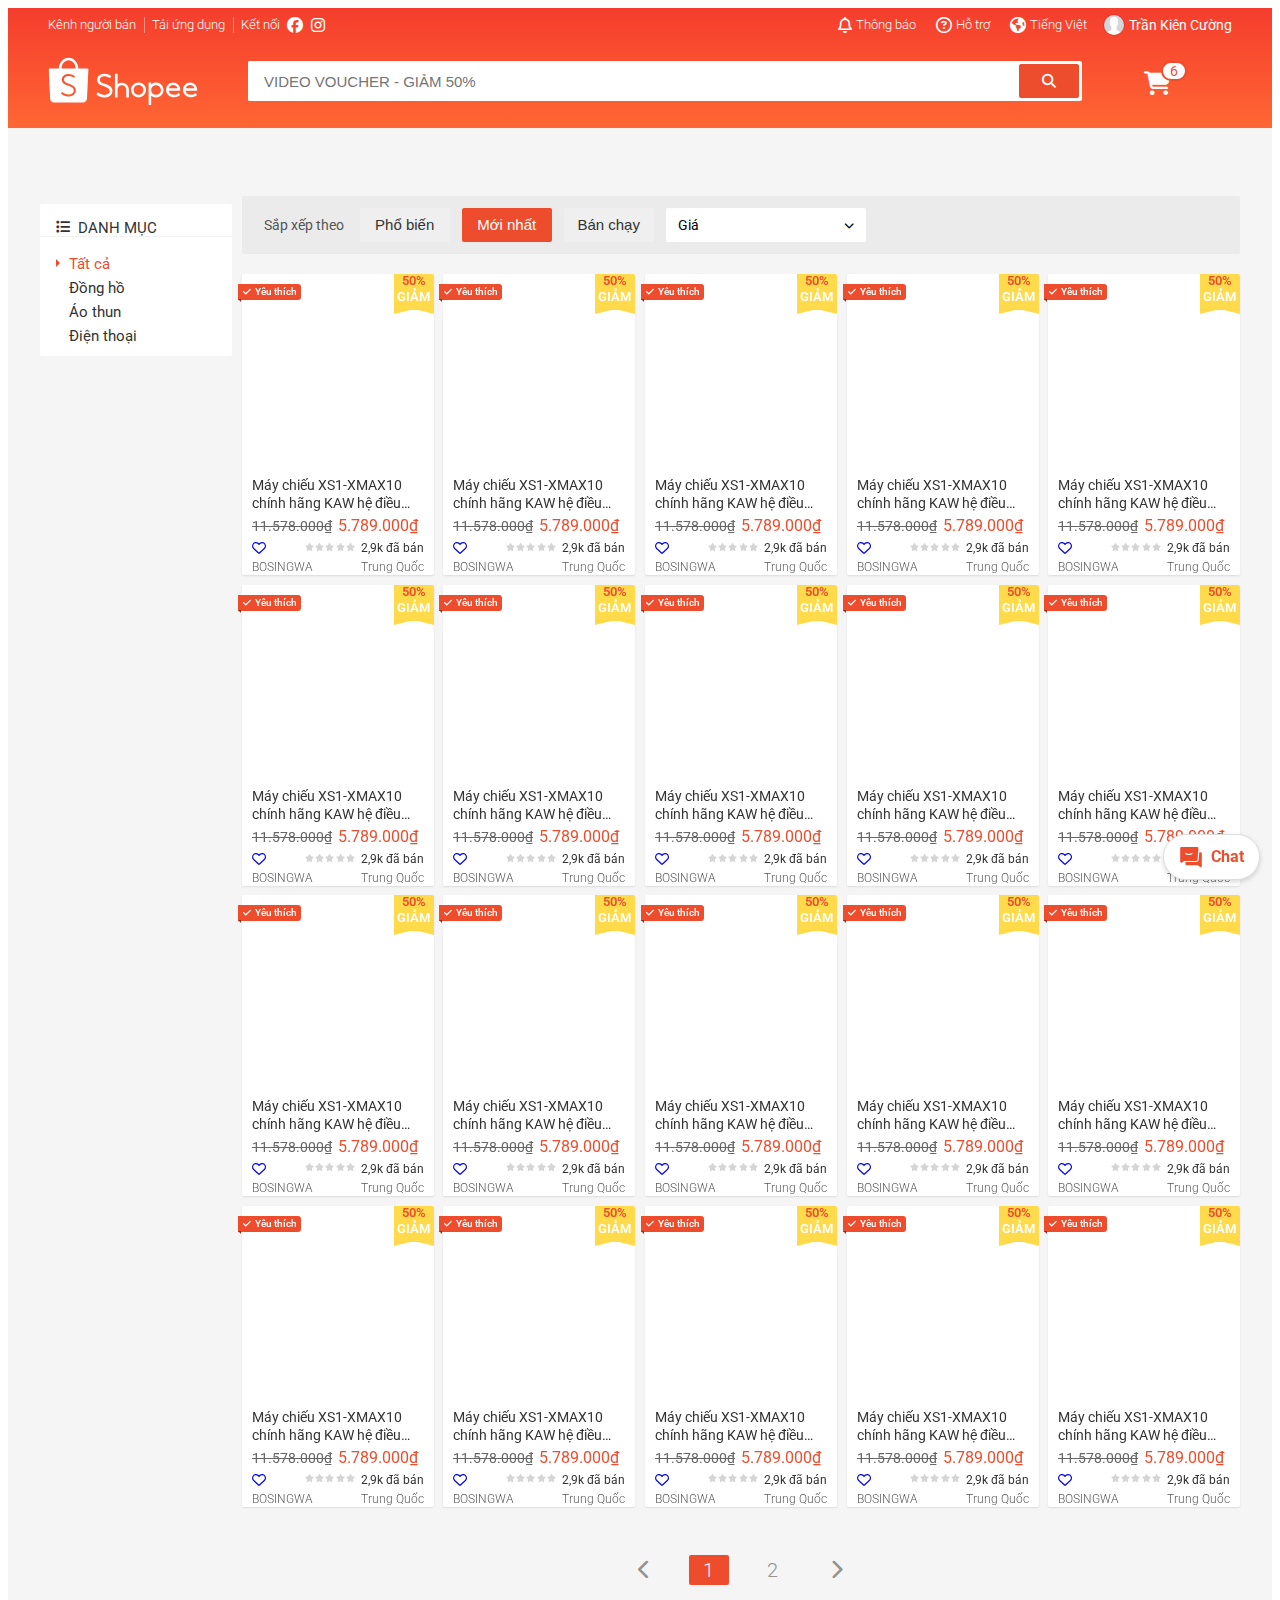
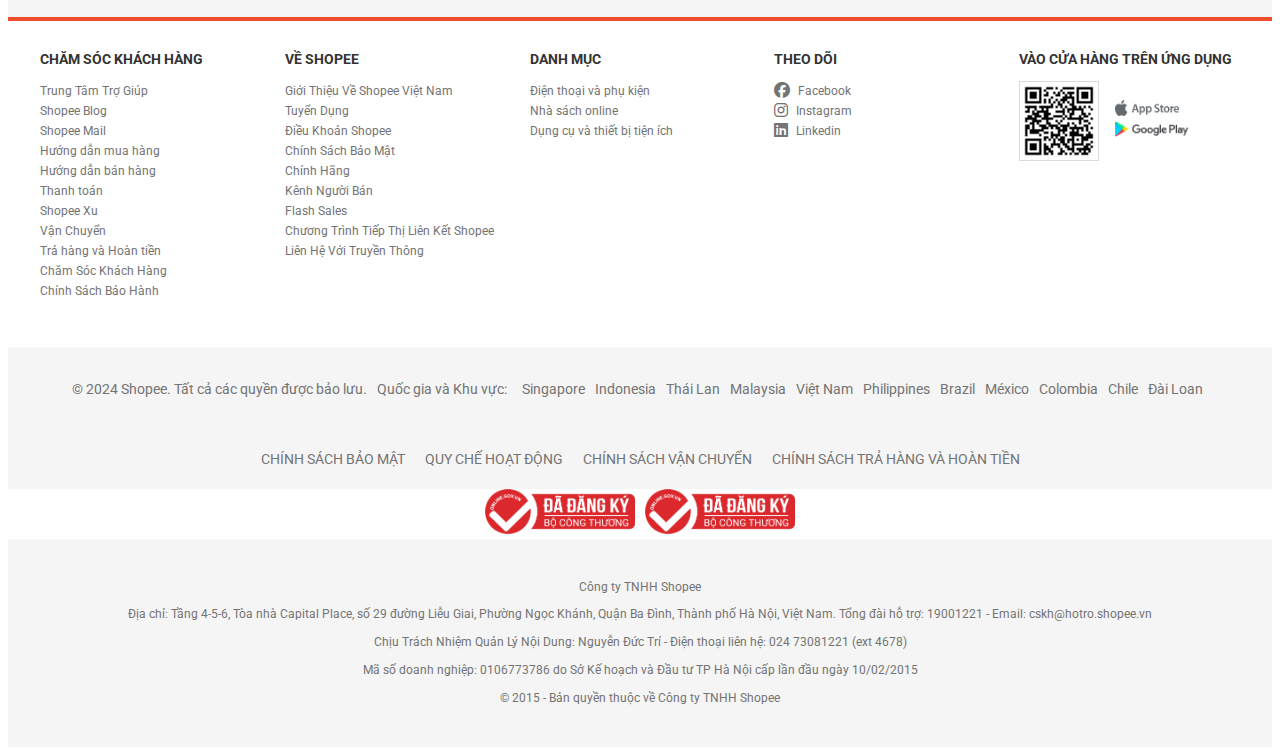
==== commit 02dc827b: "First commit" ====
--- a/index.html
+++ b/index.html
@@ -8,7 +8,8 @@
         <link rel="stylesheet" href="https://cdnjs.cloudflare.com/ajax/libs/normalize/8.0.1/normalize.min.css" integrity="sha512-NhSC1YmyruXifcj/KFRWoC561YpHpc5Jtzgvbuzx5VozKpWvQ+4nXhPdFgmx8xqexRcpAglTj9sIBWINXa8x5w==" crossorigin="anonymous" referrerpolicy="no-referrer" />
         <link rel="stylesheet" href="./assets/css/base.css">
         <link rel="stylesheet" href="./assets/css/main.css">
-        <link rel="stylesheet" href="./assets/css/">
+        <link rel="stylesheet" href="./assets/css/responsive.css">
+        <link rel="stylesheet" href="./assets/css/grid.css">
         <link rel="stylesheet" href="./assets/js/main.js">
         <link rel="stylesheet" href="./assets/fonts/fontawesome-free-6.5.2-web/fontawesome-free-6.5.2-web/css/all.min.css">
         <link rel="preconnect" href="https://fonts.googleapis.com">
@@ -20,8 +21,8 @@
     <body>
         <div class="app">
             <header class="header">
-                <div class="grid">
-                    <nav class="header__navbar">
+                <div class="grid wide">
+                    <nav class="header__navbar hide-on-mobile-tablet">
                         <ul class="header__navbar-list">
                             <li class="header__navbar-item header__navbar-item--separate">
                                 <a href="https://banhang.shopee.vn/portal/vn-onboarding/" class="header__navbar-item-link">Kênh người bán</a>
@@ -149,7 +150,11 @@
                     
                     <!-- Header wwith search -->
                     <div class="header-with-search">
-                        <div class="header__logo">
+                        <label for="mobile-search-checkbox" class="header__mobile-search">
+                            <i class="header__mobile-search-icon fa-solid fa-magnifying-glass"></i>
+                        </label>
+
+                        <div class="header__logo hide-on-tablet">
                             <a href="/" class="header__logo-link">
                                 <svg viewBox="0 0 192 65" class="header__logo-img">
                                     <g fill-rule="evenodd">
@@ -158,6 +163,8 @@
                                 </svg>
                             </a>
                         </div>
+
+                        <input type="checkbox" hidden id="mobile-search-checkbox" class="header__search-checkbox">
                         
                         <div class="header__search">
                             <div class="header__search-input-wrap">
@@ -303,12 +310,27 @@
                         </div>
                     </div>
                 </div>
+
+                <ul class="header__sort-bar">
+                    <li class="header__sort-item">
+                        <a href="" class="header__sort-link">Liên quan</a>
+                    </li>
+                    <li class="header__sort-item header__sort-item--active">
+                        <a href="" class="header__sort-link">Mới nhất</a>
+                    </li>
+                    <li class="header__sort-item">
+                        <a href="" class="header__sort-link">Bán chạy</a>
+                    </li>
+                    <li class="header__sort-item">
+                        <a href="" class="header__sort-link">Giá</a>
+                    </li>
+                </ul>
             </header>        
 
             <div class="app__container">
-                <div class="grid">
-                    <div class="grid__row app__content">
-                        <div class="grid__column-2">
+                <div class="grid wide">
+                    <div class="row sm-gutter app__content">
+                        <div class="col l-2 m-0 c-0">
                             <nav class="category">
                                 <h3 class="category__heading">
                                     <i class="category__heading-icon fa-solid fa-list"></i>
@@ -332,8 +354,8 @@
                             </nav>
                         </div>
 
-                        <div class="grid__column-10">
-                            <div class="home-filter">
+                        <div class="col l-10 m-12 c-12">
+                            <div class="home-filter hide-on-mobile-tablet">
                                 <span class="home-filter__label">Sắp xếp theo</span>
                                 <button class="btn home-filter__btn" id="btn-popular">Phổ biến</button>
                                 <button class="btn home-filter__btn btn--primary" id="btn-newest">Mới nhất</button>
@@ -354,695 +376,736 @@
                                     </ul>
                                 </div>
                             </div>                            
-                            
+
+                            <nav class="mobile-category">
+                                <ul class="mobile-category__list">
+                                    <li class="mobile-category__item">
+                                        <a href="" class="mobile-category__link">Dụng cụ và thiết bị tiện ích</a>
+                                    </li>
+                                    <li class="mobile-category__item">
+                                        <a href="" class="mobile-category__link">Dụng cụ và thiết bị tiện ích</a>
+                                    </li>
+                                    <li class="mobile-category__item">
+                                        <a href="" class="mobile-category__link">Dụng cụ và thiết bị tiện ích</a>
+                                    </li>
+                                    <li class="mobile-category__item">
+                                        <a href="" class="mobile-category__link">Dụng cụ và thiết bị tiện ích</a>
+                                    </li>
+                                    <li class="mobile-category__item">
+                                        <a href="" class="mobile-category__link">Dụng cụ và thiết bị tiện ích</a>
+                                    </li>
+                                    <li class="mobile-category__item">
+                                        <a href="" class="mobile-category__link">Dụng cụ và thiết bị tiện ích</a>
+                                    </li>
+                                    <li class="mobile-category__item">
+                                        <a href="" class="mobile-category__link">Dụng cụ và thiết bị tiện ích</a>
+                                    </li>
+                                    <li class="mobile-category__item">
+                                        <a href="" class="mobile-category__link">Dụng cụ và thiết bị tiện ích</a>
+                                    </li>
+                                    <li class="mobile-category__item">
+                                        <a href="" class="mobile-category__link">Dụng cụ và thiết bị tiện ích</a>
+                                    </li>
+                                    <li class="mobile-category__item">
+                                        <a href="" class="mobile-category__link">Dụng cụ và thiết bị tiện ích</a>
+                                    </li>
+                                    <li class="mobile-category__item">
+                                        <a href="" class="mobile-category__link">Dụng cụ và thiết bị tiện ích</a>
+                                    </li>
+                                    <li class="mobile-category__item">
+                                        <a href="" class="mobile-category__link">Dụng cụ và thiết bị tiện ích</a>
+                                    </li>
+                                </ul>
+                            </nav>
+
                             <div class="home-product">
-                                <div class="grid__row">
+                                <div class="row sm-gutter">
                                     <!-- Product item -->
-                                    <div class="grid__column-2-4">
-                                        <a href="/" class="home-product-item">
-                                            <div class="home-product-item__img" style="background-image: url(https://down-vn.img.susercontent.com/file/vn-11134207-7r98o-ltass0dwkfr885);"></div>
-                                            <h4 class="home-product-item__name">Máy chiếu XS1-XMAX10 chính hãng KAW hệ điều hành android, hỗ trợ video 4K, Bảo hành 12 tháng</h4>
-                                            <div class="home-product-item__price">
-                                                <span class="home-product-item__price-old">11.578.000₫</span>
-                                                <span class="home-product-item__price-current">5.789.000₫</span>
-                                            </div>
-                                            <div class="home-product-item__action">
-                                                <span class="home-product-item__like">
-                                                    <i class="home-product-item__like-icon-empty fa-regular fa-heart"></i>
-                                                    <i class="home-product-item__like-icon-fill fa-solid fa-heart"></i>
-                                                </span>
-                                                <div class="home-product-item__rating">
-                                                    <i class="fa-solid fa-star"></i>
-                                                    <i class="fa-solid fa-star"></i>
-                                                    <i class="fa-solid fa-star"></i>
-                                                    <i class="fa-solid fa-star"></i>
-                                                    <i class="fa-solid fa-star"></i>
-                                                </div>
-                                                <span class="home-product-item__sold">2,9k đã bán</span>
-                                            </div>
-                                            <div class="home-product-item__origin">
-                                                <span class="home-product-item__brand">BOSINGWA</span>
-                                                <span class="home-product-item__origin-name">Trung Quốc</span>
-                                            </div>
-                                            <div class="home-product-item__favourite">
-                                                <i class="fa-solid fa-check"></i>
-                                                <span>Yêu thích</span>
-                                            </div>
-                                            <div class="home-product-item__sale-off">
-                                                <span class="home-product-item__sale-off-percent">50%</span>
-                                                <span class="home-product-item__sale-off-label">GIẢM</span>
-                                            </div>
-                                        </a>
-                                    </div>
-                                    <div class="grid__column-2-4">
-                                        <a href="/" class="home-product-item">
-                                            <div class="home-product-item__img" style="background-image: url(https://down-vn.img.susercontent.com/file/vn-11134207-7r98o-ltass0dwkfr885);"></div>
-                                            <h4 class="home-product-item__name">Máy chiếu XS1-XMAX10 chính hãng KAW hệ điều hành android, hỗ trợ video 4K, Bảo hành 12 tháng</h4>
-                                            <div class="home-product-item__price">
-                                                <span class="home-product-item__price-old">11.578.000₫</span>
-                                                <span class="home-product-item__price-current">5.789.000₫</span>
-                                            </div>
-                                            <div class="home-product-item__action">
-                                                <span class="home-product-item__like">
-                                                    <i class="home-product-item__like-icon-empty fa-regular fa-heart"></i>
-                                                    <i class="home-product-item__like-icon-fill fa-solid fa-heart"></i>
-                                                </span>
-                                                <div class="home-product-item__rating">
-                                                    <i class="fa-solid fa-star"></i>
-                                                    <i class="fa-solid fa-star"></i>
-                                                    <i class="fa-solid fa-star"></i>
-                                                    <i class="fa-solid fa-star"></i>
-                                                    <i class="fa-solid fa-star"></i>
-                                                </div>
-                                                <span class="home-product-item__sold">2,9k đã bán</span>
-                                            </div>
-                                            <div class="home-product-item__origin">
-                                                <span class="home-product-item__brand">BOSINGWA</span>
-                                                <span class="home-product-item__origin-name">Trung Quốc</span>
-                                            </div>
-                                            <div class="home-product-item__favourite">
-                                                <i class="fa-solid fa-check"></i>
-                                                <span>Yêu thích</span>
-                                            </div>
-                                            <div class="home-product-item__sale-off">
-                                                <span class="home-product-item__sale-off-percent">50%</span>
-                                                <span class="home-product-item__sale-off-label">GIẢM</span>
-                                            </div>
-                                        </a>
-                                    </div>
-                                    <div class="grid__column-2-4">
-                                        <a href="/" class="home-product-item">
-                                            <div class="home-product-item__img" style="background-image: url(https://down-vn.img.susercontent.com/file/vn-11134207-7r98o-ltass0dwkfr885);"></div>
-                                            <h4 class="home-product-item__name">Máy chiếu XS1-XMAX10 chính hãng KAW hệ điều hành android, hỗ trợ video 4K, Bảo hành 12 tháng</h4>
-                                            <div class="home-product-item__price">
-                                                <span class="home-product-item__price-old">11.578.000₫</span>
-                                                <span class="home-product-item__price-current">5.789.000₫</span>
-                                            </div>
-                                            <div class="home-product-item__action">
-                                                <span class="home-product-item__like">
-                                                    <i class="home-product-item__like-icon-empty fa-regular fa-heart"></i>
-                                                    <i class="home-product-item__like-icon-fill fa-solid fa-heart"></i>
-                                                </span>
-                                                <div class="home-product-item__rating">
-                                                    <i class="fa-solid fa-star"></i>
-                                                    <i class="fa-solid fa-star"></i>
-                                                    <i class="fa-solid fa-star"></i>
-                                                    <i class="fa-solid fa-star"></i>
-                                                    <i class="fa-solid fa-star"></i>
-                                                </div>
-                                                <span class="home-product-item__sold">2,9k đã bán</span>
-                                            </div>
-                                            <div class="home-product-item__origin">
-                                                <span class="home-product-item__brand">BOSINGWA</span>
-                                                <span class="home-product-item__origin-name">Trung Quốc</span>
-                                            </div>
-                                            <div class="home-product-item__favourite">
-                                                <i class="fa-solid fa-check"></i>
-                                                <span>Yêu thích</span>
-                                            </div>
-                                            <div class="home-product-item__sale-off">
-                                                <span class="home-product-item__sale-off-percent">50%</span>
-                                                <span class="home-product-item__sale-off-label">GIẢM</span>
-                                            </div>
-                                        </a>
-                                    </div>
-                                    <div class="grid__column-2-4">
-                                        <a href="/" class="home-product-item">
-                                            <div class="home-product-item__img" style="background-image: url(https://down-vn.img.susercontent.com/file/vn-11134207-7r98o-ltass0dwkfr885);"></div>
-                                            <h4 class="home-product-item__name">Máy chiếu XS1-XMAX10 chính hãng KAW hệ điều hành android, hỗ trợ video 4K, Bảo hành 12 tháng</h4>
-                                            <div class="home-product-item__price">
-                                                <span class="home-product-item__price-old">11.578.000₫</span>
-                                                <span class="home-product-item__price-current">5.789.000₫</span>
-                                            </div>
-                                            <div class="home-product-item__action">
-                                                <span class="home-product-item__like">
-                                                    <i class="home-product-item__like-icon-empty fa-regular fa-heart"></i>
-                                                    <i class="home-product-item__like-icon-fill fa-solid fa-heart"></i>
-                                                </span>
-                                                <div class="home-product-item__rating">
-                                                    <i class="fa-solid fa-star"></i>
-                                                    <i class="fa-solid fa-star"></i>
-                                                    <i class="fa-solid fa-star"></i>
-                                                    <i class="fa-solid fa-star"></i>
-                                                    <i class="fa-solid fa-star"></i>
-                                                </div>
-                                                <span class="home-product-item__sold">2,9k đã bán</span>
-                                            </div>
-                                            <div class="home-product-item__origin">
-                                                <span class="home-product-item__brand">BOSINGWA</span>
-                                                <span class="home-product-item__origin-name">Trung Quốc</span>
-                                            </div>
-                                            <div class="home-product-item__favourite">
-                                                <i class="fa-solid fa-check"></i>
-                                                <span>Yêu thích</span>
-                                            </div>
-                                            <div class="home-product-item__sale-off">
-                                                <span class="home-product-item__sale-off-percent">50%</span>
-                                                <span class="home-product-item__sale-off-label">GIẢM</span>
-                                            </div>
-                                        </a>
-                                    </div>
-                                    <div class="grid__column-2-4">
-                                        <a href="/" class="home-product-item">
-                                            <div class="home-product-item__img" style="background-image: url(https://down-vn.img.susercontent.com/file/vn-11134207-7r98o-ltass0dwkfr885);"></div>
-                                            <h4 class="home-product-item__name">Máy chiếu XS1-XMAX10 chính hãng KAW hệ điều hành android, hỗ trợ video 4K, Bảo hành 12 tháng</h4>
-                                            <div class="home-product-item__price">
-                                                <span class="home-product-item__price-old">11.578.000₫</span>
-                                                <span class="home-product-item__price-current">5.789.000₫</span>
-                                            </div>
-                                            <div class="home-product-item__action">
-                                                <span class="home-product-item__like">
-                                                    <i class="home-product-item__like-icon-empty fa-regular fa-heart"></i>
-                                                    <i class="home-product-item__like-icon-fill fa-solid fa-heart"></i>
-                                                </span>
-                                                <div class="home-product-item__rating">
-                                                    <i class="fa-solid fa-star"></i>
-                                                    <i class="fa-solid fa-star"></i>
-                                                    <i class="fa-solid fa-star"></i>
-                                                    <i class="fa-solid fa-star"></i>
-                                                    <i class="fa-solid fa-star"></i>
-                                                </div>
-                                                <span class="home-product-item__sold">2,9k đã bán</span>
-                                            </div>
-                                            <div class="home-product-item__origin">
-                                                <span class="home-product-item__brand">BOSINGWA</span>
-                                                <span class="home-product-item__origin-name">Trung Quốc</span>
-                                            </div>
-                                            <div class="home-product-item__favourite">
-                                                <i class="fa-solid fa-check"></i>
-                                                <span>Yêu thích</span>
-                                            </div>
-                                            <div class="home-product-item__sale-off">
-                                                <span class="home-product-item__sale-off-percent">50%</span>
-                                                <span class="home-product-item__sale-off-label">GIẢM</span>
-                                            </div>
-                                        </a>
-                                    </div>
-                                    <div class="grid__column-2-4">
-                                        <a href="/" class="home-product-item">
-                                            <div class="home-product-item__img" style="background-image: url(https://down-vn.img.susercontent.com/file/vn-11134207-7r98o-ltass0dwkfr885);"></div>
-                                            <h4 class="home-product-item__name">Máy chiếu XS1-XMAX10 chính hãng KAW hệ điều hành android, hỗ trợ video 4K, Bảo hành 12 tháng</h4>
-                                            <div class="home-product-item__price">
-                                                <span class="home-product-item__price-old">11.578.000₫</span>
-                                                <span class="home-product-item__price-current">5.789.000₫</span>
-                                            </div>
-                                            <div class="home-product-item__action">
-                                                <span class="home-product-item__like">
-                                                    <i class="home-product-item__like-icon-empty fa-regular fa-heart"></i>
-                                                    <i class="home-product-item__like-icon-fill fa-solid fa-heart"></i>
-                                                </span>
-                                                <div class="home-product-item__rating">
-                                                    <i class="fa-solid fa-star"></i>
-                                                    <i class="fa-solid fa-star"></i>
-                                                    <i class="fa-solid fa-star"></i>
-                                                    <i class="fa-solid fa-star"></i>
-                                                    <i class="fa-solid fa-star"></i>
-                                                </div>
-                                                <span class="home-product-item__sold">2,9k đã bán</span>
-                                            </div>
-                                            <div class="home-product-item__origin">
-                                                <span class="home-product-item__brand">BOSINGWA</span>
-                                                <span class="home-product-item__origin-name">Trung Quốc</span>
-                                            </div>
-                                            <div class="home-product-item__favourite">
-                                                <i class="fa-solid fa-check"></i>
-                                                <span>Yêu thích</span>
-                                            </div>
-                                            <div class="home-product-item__sale-off">
-                                                <span class="home-product-item__sale-off-percent">50%</span>
-                                                <span class="home-product-item__sale-off-label">GIẢM</span>
-                                            </div>
-                                        </a>
-                                    </div>
-                                    <div class="grid__column-2-4">
-                                        <a href="/" class="home-product-item">
-                                            <div class="home-product-item__img" style="background-image: url(https://down-vn.img.susercontent.com/file/vn-11134207-7r98o-ltass0dwkfr885);"></div>
-                                            <h4 class="home-product-item__name">Máy chiếu XS1-XMAX10 chính hãng KAW hệ điều hành android, hỗ trợ video 4K, Bảo hành 12 tháng</h4>
-                                            <div class="home-product-item__price">
-                                                <span class="home-product-item__price-old">11.578.000₫</span>
-                                                <span class="home-product-item__price-current">5.789.000₫</span>
-                                            </div>
-                                            <div class="home-product-item__action">
-                                                <span class="home-product-item__like">
-                                                    <i class="home-product-item__like-icon-empty fa-regular fa-heart"></i>
-                                                    <i class="home-product-item__like-icon-fill fa-solid fa-heart"></i>
-                                                </span>
-                                                <div class="home-product-item__rating">
-                                                    <i class="fa-solid fa-star"></i>
-                                                    <i class="fa-solid fa-star"></i>
-                                                    <i class="fa-solid fa-star"></i>
-                                                    <i class="fa-solid fa-star"></i>
-                                                    <i class="fa-solid fa-star"></i>
-                                                </div>
-                                                <span class="home-product-item__sold">2,9k đã bán</span>
-                                            </div>
-                                            <div class="home-product-item__origin">
-                                                <span class="home-product-item__brand">BOSINGWA</span>
-                                                <span class="home-product-item__origin-name">Trung Quốc</span>
-                                            </div>
-                                            <div class="home-product-item__favourite">
-                                                <i class="fa-solid fa-check"></i>
-                                                <span>Yêu thích</span>
-                                            </div>
-                                            <div class="home-product-item__sale-off">
-                                                <span class="home-product-item__sale-off-percent">50%</span>
-                                                <span class="home-product-item__sale-off-label">GIẢM</span>
-                                            </div>
-                                        </a>
-                                    </div>
-                                    <div class="grid__column-2-4">
-                                        <a href="/" class="home-product-item">
-                                            <div class="home-product-item__img" style="background-image: url(https://down-vn.img.susercontent.com/file/vn-11134207-7r98o-ltass0dwkfr885);"></div>
-                                            <h4 class="home-product-item__name">Máy chiếu XS1-XMAX10 chính hãng KAW hệ điều hành android, hỗ trợ video 4K, Bảo hành 12 tháng</h4>
-                                            <div class="home-product-item__price">
-                                                <span class="home-product-item__price-old">11.578.000₫</span>
-                                                <span class="home-product-item__price-current">5.789.000₫</span>
-                                            </div>
-                                            <div class="home-product-item__action">
-                                                <span class="home-product-item__like">
-                                                    <i class="home-product-item__like-icon-empty fa-regular fa-heart"></i>
-                                                    <i class="home-product-item__like-icon-fill fa-solid fa-heart"></i>
-                                                </span>
-                                                <div class="home-product-item__rating">
-                                                    <i class="fa-solid fa-star"></i>
-                                                    <i class="fa-solid fa-star"></i>
-                                                    <i class="fa-solid fa-star"></i>
-                                                    <i class="fa-solid fa-star"></i>
-                                                    <i class="fa-solid fa-star"></i>
-                                                </div>
-                                                <span class="home-product-item__sold">2,9k đã bán</span>
-                                            </div>
-                                            <div class="home-product-item__origin">
-                                                <span class="home-product-item__brand">BOSINGWA</span>
-                                                <span class="home-product-item__origin-name">Trung Quốc</span>
-                                            </div>
-                                            <div class="home-product-item__favourite">
-                                                <i class="fa-solid fa-check"></i>
-                                                <span>Yêu thích</span>
-                                            </div>
-                                            <div class="home-product-item__sale-off">
-                                                <span class="home-product-item__sale-off-percent">50%</span>
-                                                <span class="home-product-item__sale-off-label">GIẢM</span>
-                                            </div>
-                                        </a>
-                                    </div>
-                                    <div class="grid__column-2-4">
-                                        <a href="/" class="home-product-item">
-                                            <div class="home-product-item__img" style="background-image: url(https://down-vn.img.susercontent.com/file/vn-11134207-7r98o-ltass0dwkfr885);"></div>
-                                            <h4 class="home-product-item__name">Máy chiếu XS1-XMAX10 chính hãng KAW hệ điều hành android, hỗ trợ video 4K, Bảo hành 12 tháng</h4>
-                                            <div class="home-product-item__price">
-                                                <span class="home-product-item__price-old">11.578.000₫</span>
-                                                <span class="home-product-item__price-current">5.789.000₫</span>
-                                            </div>
-                                            <div class="home-product-item__action">
-                                                <span class="home-product-item__like">
-                                                    <i class="home-product-item__like-icon-empty fa-regular fa-heart"></i>
-                                                    <i class="home-product-item__like-icon-fill fa-solid fa-heart"></i>
-                                                </span>
-                                                <div class="home-product-item__rating">
-                                                    <i class="fa-solid fa-star"></i>
-                                                    <i class="fa-solid fa-star"></i>
-                                                    <i class="fa-solid fa-star"></i>
-                                                    <i class="fa-solid fa-star"></i>
-                                                    <i class="fa-solid fa-star"></i>
-                                                </div>
-                                                <span class="home-product-item__sold">2,9k đã bán</span>
-                                            </div>
-                                            <div class="home-product-item__origin">
-                                                <span class="home-product-item__brand">BOSINGWA</span>
-                                                <span class="home-product-item__origin-name">Trung Quốc</span>
-                                            </div>
-                                            <div class="home-product-item__favourite">
-                                                <i class="fa-solid fa-check"></i>
-                                                <span>Yêu thích</span>
-                                            </div>
-                                            <div class="home-product-item__sale-off">
-                                                <span class="home-product-item__sale-off-percent">50%</span>
-                                                <span class="home-product-item__sale-off-label">GIẢM</span>
-                                            </div>
-                                        </a>
-                                    </div>
-                                    <div class="grid__column-2-4">
-                                        <a href="/" class="home-product-item">
-                                            <div class="home-product-item__img" style="background-image: url(https://down-vn.img.susercontent.com/file/vn-11134207-7r98o-ltass0dwkfr885);"></div>
-                                            <h4 class="home-product-item__name">Máy chiếu XS1-XMAX10 chính hãng KAW hệ điều hành android, hỗ trợ video 4K, Bảo hành 12 tháng</h4>
-                                            <div class="home-product-item__price">
-                                                <span class="home-product-item__price-old">11.578.000₫</span>
-                                                <span class="home-product-item__price-current">5.789.000₫</span>
-                                            </div>
-                                            <div class="home-product-item__action">
-                                                <span class="home-product-item__like">
-                                                    <i class="home-product-item__like-icon-empty fa-regular fa-heart"></i>
-                                                    <i class="home-product-item__like-icon-fill fa-solid fa-heart"></i>
-                                                </span>
-                                                <div class="home-product-item__rating">
-                                                    <i class="fa-solid fa-star"></i>
-                                                    <i class="fa-solid fa-star"></i>
-                                                    <i class="fa-solid fa-star"></i>
-                                                    <i class="fa-solid fa-star"></i>
-                                                    <i class="fa-solid fa-star"></i>
-                                                </div>
-                                                <span class="home-product-item__sold">2,9k đã bán</span>
-                                            </div>
-                                            <div class="home-product-item__origin">
-                                                <span class="home-product-item__brand">BOSINGWA</span>
-                                                <span class="home-product-item__origin-name">Trung Quốc</span>
-                                            </div>
-                                            <div class="home-product-item__favourite">
-                                                <i class="fa-solid fa-check"></i>
-                                                <span>Yêu thích</span>
-                                            </div>
-                                            <div class="home-product-item__sale-off">
-                                                <span class="home-product-item__sale-off-percent">50%</span>
-                                                <span class="home-product-item__sale-off-label">GIẢM</span>
-                                            </div>
-                                        </a>
-                                    </div>
-                                    <div class="grid__column-2-4">
-                                        <a href="/" class="home-product-item">
-                                            <div class="home-product-item__img" style="background-image: url(https://down-vn.img.susercontent.com/file/vn-11134207-7r98o-ltass0dwkfr885);"></div>
-                                            <h4 class="home-product-item__name">Máy chiếu XS1-XMAX10 chính hãng KAW hệ điều hành android, hỗ trợ video 4K, Bảo hành 12 tháng</h4>
-                                            <div class="home-product-item__price">
-                                                <span class="home-product-item__price-old">11.578.000₫</span>
-                                                <span class="home-product-item__price-current">5.789.000₫</span>
-                                            </div>
-                                            <div class="home-product-item__action">
-                                                <span class="home-product-item__like">
-                                                    <i class="home-product-item__like-icon-empty fa-regular fa-heart"></i>
-                                                    <i class="home-product-item__like-icon-fill fa-solid fa-heart"></i>
-                                                </span>
-                                                <div class="home-product-item__rating">
-                                                    <i class="fa-solid fa-star"></i>
-                                                    <i class="fa-solid fa-star"></i>
-                                                    <i class="fa-solid fa-star"></i>
-                                                    <i class="fa-solid fa-star"></i>
-                                                    <i class="fa-solid fa-star"></i>
-                                                </div>
-                                                <span class="home-product-item__sold">2,9k đã bán</span>
-                                            </div>
-                                            <div class="home-product-item__origin">
-                                                <span class="home-product-item__brand">BOSINGWA</span>
-                                                <span class="home-product-item__origin-name">Trung Quốc</span>
-                                            </div>
-                                            <div class="home-product-item__favourite">
-                                                <i class="fa-solid fa-check"></i>
-                                                <span>Yêu thích</span>
-                                            </div>
-                                            <div class="home-product-item__sale-off">
-                                                <span class="home-product-item__sale-off-percent">50%</span>
-                                                <span class="home-product-item__sale-off-label">GIẢM</span>
-                                            </div>
-                                        </a>
-                                    </div>
-                                    <div class="grid__column-2-4">
-                                        <a href="/" class="home-product-item">
-                                            <div class="home-product-item__img" style="background-image: url(https://down-vn.img.susercontent.com/file/vn-11134207-7r98o-ltass0dwkfr885);"></div>
-                                            <h4 class="home-product-item__name">Máy chiếu XS1-XMAX10 chính hãng KAW hệ điều hành android, hỗ trợ video 4K, Bảo hành 12 tháng</h4>
-                                            <div class="home-product-item__price">
-                                                <span class="home-product-item__price-old">11.578.000₫</span>
-                                                <span class="home-product-item__price-current">5.789.000₫</span>
-                                            </div>
-                                            <div class="home-product-item__action">
-                                                <span class="home-product-item__like">
-                                                    <i class="home-product-item__like-icon-empty fa-regular fa-heart"></i>
-                                                    <i class="home-product-item__like-icon-fill fa-solid fa-heart"></i>
-                                                </span>
-                                                <div class="home-product-item__rating">
-                                                    <i class="fa-solid fa-star"></i>
-                                                    <i class="fa-solid fa-star"></i>
-                                                    <i class="fa-solid fa-star"></i>
-                                                    <i class="fa-solid fa-star"></i>
-                                                    <i class="fa-solid fa-star"></i>
-                                                </div>
-                                                <span class="home-product-item__sold">2,9k đã bán</span>
-                                            </div>
-                                            <div class="home-product-item__origin">
-                                                <span class="home-product-item__brand">BOSINGWA</span>
-                                                <span class="home-product-item__origin-name">Trung Quốc</span>
-                                            </div>
-                                            <div class="home-product-item__favourite">
-                                                <i class="fa-solid fa-check"></i>
-                                                <span>Yêu thích</span>
-                                            </div>
-                                            <div class="home-product-item__sale-off">
-                                                <span class="home-product-item__sale-off-percent">50%</span>
-                                                <span class="home-product-item__sale-off-label">GIẢM</span>
-                                            </div>
-                                        </a>
-                                    </div>
-                                    <div class="grid__column-2-4">
-                                        <a href="/" class="home-product-item">
-                                            <div class="home-product-item__img" style="background-image: url(https://down-vn.img.susercontent.com/file/vn-11134207-7r98o-ltass0dwkfr885);"></div>
-                                            <h4 class="home-product-item__name">Máy chiếu XS1-XMAX10 chính hãng KAW hệ điều hành android, hỗ trợ video 4K, Bảo hành 12 tháng</h4>
-                                            <div class="home-product-item__price">
-                                                <span class="home-product-item__price-old">11.578.000₫</span>
-                                                <span class="home-product-item__price-current">5.789.000₫</span>
-                                            </div>
-                                            <div class="home-product-item__action">
-                                                <span class="home-product-item__like">
-                                                    <i class="home-product-item__like-icon-empty fa-regular fa-heart"></i>
-                                                    <i class="home-product-item__like-icon-fill fa-solid fa-heart"></i>
-                                                </span>
-                                                <div class="home-product-item__rating">
-                                                    <i class="fa-solid fa-star"></i>
-                                                    <i class="fa-solid fa-star"></i>
-                                                    <i class="fa-solid fa-star"></i>
-                                                    <i class="fa-solid fa-star"></i>
-                                                    <i class="fa-solid fa-star"></i>
-                                                </div>
-                                                <span class="home-product-item__sold">2,9k đã bán</span>
-                                            </div>
-                                            <div class="home-product-item__origin">
-                                                <span class="home-product-item__brand">BOSINGWA</span>
-                                                <span class="home-product-item__origin-name">Trung Quốc</span>
-                                            </div>
-                                            <div class="home-product-item__favourite">
-                                                <i class="fa-solid fa-check"></i>
-                                                <span>Yêu thích</span>
-                                            </div>
-                                            <div class="home-product-item__sale-off">
-                                                <span class="home-product-item__sale-off-percent">50%</span>
-                                                <span class="home-product-item__sale-off-label">GIẢM</span>
-                                            </div>
-                                        </a>
-                                    </div>
-                                    <div class="grid__column-2-4">
-                                        <a href="/" class="home-product-item">
-                                            <div class="home-product-item__img" style="background-image: url(https://down-vn.img.susercontent.com/file/vn-11134207-7r98o-ltass0dwkfr885);"></div>
-                                            <h4 class="home-product-item__name">Máy chiếu XS1-XMAX10 chính hãng KAW hệ điều hành android, hỗ trợ video 4K, Bảo hành 12 tháng</h4>
-                                            <div class="home-product-item__price">
-                                                <span class="home-product-item__price-old">11.578.000₫</span>
-                                                <span class="home-product-item__price-current">5.789.000₫</span>
-                                            </div>
-                                            <div class="home-product-item__action">
-                                                <span class="home-product-item__like">
-                                                    <i class="home-product-item__like-icon-empty fa-regular fa-heart"></i>
-                                                    <i class="home-product-item__like-icon-fill fa-solid fa-heart"></i>
-                                                </span>
-                                                <div class="home-product-item__rating">
-                                                    <i class="fa-solid fa-star"></i>
-                                                    <i class="fa-solid fa-star"></i>
-                                                    <i class="fa-solid fa-star"></i>
-                                                    <i class="fa-solid fa-star"></i>
-                                                    <i class="fa-solid fa-star"></i>
-                                                </div>
-                                                <span class="home-product-item__sold">2,9k đã bán</span>
-                                            </div>
-                                            <div class="home-product-item__origin">
-                                                <span class="home-product-item__brand">BOSINGWA</span>
-                                                <span class="home-product-item__origin-name">Trung Quốc</span>
-                                            </div>
-                                            <div class="home-product-item__favourite">
-                                                <i class="fa-solid fa-check"></i>
-                                                <span>Yêu thích</span>
-                                            </div>
-                                            <div class="home-product-item__sale-off">
-                                                <span class="home-product-item__sale-off-percent">50%</span>
-                                                <span class="home-product-item__sale-off-label">GIẢM</span>
-                                            </div>
-                                        </a>
-                                    </div>
-                                    <div class="grid__column-2-4">
-                                        <a href="/" class="home-product-item">
-                                            <div class="home-product-item__img" style="background-image: url(https://down-vn.img.susercontent.com/file/vn-11134207-7r98o-ltass0dwkfr885);"></div>
-                                            <h4 class="home-product-item__name">Máy chiếu XS1-XMAX10 chính hãng KAW hệ điều hành android, hỗ trợ video 4K, Bảo hành 12 tháng</h4>
-                                            <div class="home-product-item__price">
-                                                <span class="home-product-item__price-old">11.578.000₫</span>
-                                                <span class="home-product-item__price-current">5.789.000₫</span>
-                                            </div>
-                                            <div class="home-product-item__action">
-                                                <span class="home-product-item__like">
-                                                    <i class="home-product-item__like-icon-empty fa-regular fa-heart"></i>
-                                                    <i class="home-product-item__like-icon-fill fa-solid fa-heart"></i>
-                                                </span>
-                                                <div class="home-product-item__rating">
-                                                    <i class="fa-solid fa-star"></i>
-                                                    <i class="fa-solid fa-star"></i>
-                                                    <i class="fa-solid fa-star"></i>
-                                                    <i class="fa-solid fa-star"></i>
-                                                    <i class="fa-solid fa-star"></i>
-                                                </div>
-                                                <span class="home-product-item__sold">2,9k đã bán</span>
-                                            </div>
-                                            <div class="home-product-item__origin">
-                                                <span class="home-product-item__brand">BOSINGWA</span>
-                                                <span class="home-product-item__origin-name">Trung Quốc</span>
-                                            </div>
-                                            <div class="home-product-item__favourite">
-                                                <i class="fa-solid fa-check"></i>
-                                                <span>Yêu thích</span>
-                                            </div>
-                                            <div class="home-product-item__sale-off">
-                                                <span class="home-product-item__sale-off-percent">50%</span>
-                                                <span class="home-product-item__sale-off-label">GIẢM</span>
-                                            </div>
-                                        </a>
-                                    </div>
-                                    <div class="grid__column-2-4">
-                                        <a href="/" class="home-product-item">
-                                            <div class="home-product-item__img" style="background-image: url(https://down-vn.img.susercontent.com/file/vn-11134207-7r98o-ltass0dwkfr885);"></div>
-                                            <h4 class="home-product-item__name">Máy chiếu XS1-XMAX10 chính hãng KAW hệ điều hành android, hỗ trợ video 4K, Bảo hành 12 tháng</h4>
-                                            <div class="home-product-item__price">
-                                                <span class="home-product-item__price-old">11.578.000₫</span>
-                                                <span class="home-product-item__price-current">5.789.000₫</span>
-                                            </div>
-                                            <div class="home-product-item__action">
-                                                <span class="home-product-item__like">
-                                                    <i class="home-product-item__like-icon-empty fa-regular fa-heart"></i>
-                                                    <i class="home-product-item__like-icon-fill fa-solid fa-heart"></i>
-                                                </span>
-                                                <div class="home-product-item__rating">
-                                                    <i class="fa-solid fa-star"></i>
-                                                    <i class="fa-solid fa-star"></i>
-                                                    <i class="fa-solid fa-star"></i>
-                                                    <i class="fa-solid fa-star"></i>
-                                                    <i class="fa-solid fa-star"></i>
-                                                </div>
-                                                <span class="home-product-item__sold">2,9k đã bán</span>
-                                            </div>
-                                            <div class="home-product-item__origin">
-                                                <span class="home-product-item__brand">BOSINGWA</span>
-                                                <span class="home-product-item__origin-name">Trung Quốc</span>
-                                            </div>
-                                            <div class="home-product-item__favourite">
-                                                <i class="fa-solid fa-check"></i>
-                                                <span>Yêu thích</span>
-                                            </div>
-                                            <div class="home-product-item__sale-off">
-                                                <span class="home-product-item__sale-off-percent">50%</span>
-                                                <span class="home-product-item__sale-off-label">GIẢM</span>
-                                            </div>
-                                        </a>
-                                    </div>
-                                    <div class="grid__column-2-4">
-                                        <a href="/" class="home-product-item">
-                                            <div class="home-product-item__img" style="background-image: url(https://down-vn.img.susercontent.com/file/vn-11134207-7r98o-ltass0dwkfr885);"></div>
-                                            <h4 class="home-product-item__name">Máy chiếu XS1-XMAX10 chính hãng KAW hệ điều hành android, hỗ trợ video 4K, Bảo hành 12 tháng</h4>
-                                            <div class="home-product-item__price">
-                                                <span class="home-product-item__price-old">11.578.000₫</span>
-                                                <span class="home-product-item__price-current">5.789.000₫</span>
-                                            </div>
-                                            <div class="home-product-item__action">
-                                                <span class="home-product-item__like">
-                                                    <i class="home-product-item__like-icon-empty fa-regular fa-heart"></i>
-                                                    <i class="home-product-item__like-icon-fill fa-solid fa-heart"></i>
-                                                </span>
-                                                <div class="home-product-item__rating">
-                                                    <i class="fa-solid fa-star"></i>
-                                                    <i class="fa-solid fa-star"></i>
-                                                    <i class="fa-solid fa-star"></i>
-                                                    <i class="fa-solid fa-star"></i>
-                                                    <i class="fa-solid fa-star"></i>
-                                                </div>
-                                                <span class="home-product-item__sold">2,9k đã bán</span>
-                                            </div>
-                                            <div class="home-product-item__origin">
-                                                <span class="home-product-item__brand">BOSINGWA</span>
-                                                <span class="home-product-item__origin-name">Trung Quốc</span>
-                                            </div>
-                                            <div class="home-product-item__favourite">
-                                                <i class="fa-solid fa-check"></i>
-                                                <span>Yêu thích</span>
-                                            </div>
-                                            <div class="home-product-item__sale-off">
-                                                <span class="home-product-item__sale-off-percent">50%</span>
-                                                <span class="home-product-item__sale-off-label">GIẢM</span>
-                                            </div>
-                                        </a>
-                                    </div>
-                                    <div class="grid__column-2-4">
-                                        <a href="/" class="home-product-item">
-                                            <div class="home-product-item__img" style="background-image: url(https://down-vn.img.susercontent.com/file/vn-11134207-7r98o-ltass0dwkfr885);"></div>
-                                            <h4 class="home-product-item__name">Máy chiếu XS1-XMAX10 chính hãng KAW hệ điều hành android, hỗ trợ video 4K, Bảo hành 12 tháng</h4>
-                                            <div class="home-product-item__price">
-                                                <span class="home-product-item__price-old">11.578.000₫</span>
-                                                <span class="home-product-item__price-current">5.789.000₫</span>
-                                            </div>
-                                            <div class="home-product-item__action">
-                                                <span class="home-product-item__like">
-                                                    <i class="home-product-item__like-icon-empty fa-regular fa-heart"></i>
-                                                    <i class="home-product-item__like-icon-fill fa-solid fa-heart"></i>
-                                                </span>
-                                                <div class="home-product-item__rating">
-                                                    <i class="fa-solid fa-star"></i>
-                                                    <i class="fa-solid fa-star"></i>
-                                                    <i class="fa-solid fa-star"></i>
-                                                    <i class="fa-solid fa-star"></i>
-                                                    <i class="fa-solid fa-star"></i>
-                                                </div>
-                                                <span class="home-product-item__sold">2,9k đã bán</span>
-                                            </div>
-                                            <div class="home-product-item__origin">
-                                                <span class="home-product-item__brand">BOSINGWA</span>
-                                                <span class="home-product-item__origin-name">Trung Quốc</span>
-                                            </div>
-                                            <div class="home-product-item__favourite">
-                                                <i class="fa-solid fa-check"></i>
-                                                <span>Yêu thích</span>
-                                            </div>
-                                            <div class="home-product-item__sale-off">
-                                                <span class="home-product-item__sale-off-percent">50%</span>
-                                                <span class="home-product-item__sale-off-label">GIẢM</span>
-                                            </div>
-                                        </a>
-                                    </div>
-                                    <div class="grid__column-2-4">
-                                        <a href="/" class="home-product-item">
-                                            <div class="home-product-item__img" style="background-image: url(https://down-vn.img.susercontent.com/file/vn-11134207-7r98o-ltass0dwkfr885);"></div>
-                                            <h4 class="home-product-item__name">Máy chiếu XS1-XMAX10 chính hãng KAW hệ điều hành android, hỗ trợ video 4K, Bảo hành 12 tháng</h4>
-                                            <div class="home-product-item__price">
-                                                <span class="home-product-item__price-old">11.578.000₫</span>
-                                                <span class="home-product-item__price-current">5.789.000₫</span>
-                                            </div>
-                                            <div class="home-product-item__action">
-                                                <span class="home-product-item__like">
-                                                    <i class="home-product-item__like-icon-empty fa-regular fa-heart"></i>
-                                                    <i class="home-product-item__like-icon-fill fa-solid fa-heart"></i>
-                                                </span>
-                                                <div class="home-product-item__rating">
-                                                    <i class="fa-solid fa-star"></i>
-                                                    <i class="fa-solid fa-star"></i>
-                                                    <i class="fa-solid fa-star"></i>
-                                                    <i class="fa-solid fa-star"></i>
-                                                    <i class="fa-solid fa-star"></i>
-                                                </div>
-                                                <span class="home-product-item__sold">2,9k đã bán</span>
-                                            </div>
-                                            <div class="home-product-item__origin">
-                                                <span class="home-product-item__brand">BOSINGWA</span>
-                                                <span class="home-product-item__origin-name">Trung Quốc</span>
-                                            </div>
-                                            <div class="home-product-item__favourite">
-                                                <i class="fa-solid fa-check"></i>
-                                                <span>Yêu thích</span>
-                                            </div>
-                                            <div class="home-product-item__sale-off">
-                                                <span class="home-product-item__sale-off-percent">50%</span>
-                                                <span class="home-product-item__sale-off-label">GIẢM</span>
-                                            </div>
-                                        </a>
-                                    </div>
-                                    <div class="grid__column-2-4">
+                                    <div class="col l-2-4 m-4 c-6">
+                                        <a href="/" class="home-product-item">
+                                            <div class="home-product-item__img" style="background-image: url(https://down-vn.img.susercontent.com/file/vn-11134207-7r98o-ltass0dwkfr885);"></div>
+                                            <h4 class="home-product-item__name">Máy chiếu XS1-XMAX10 chính hãng KAW hệ điều hành android, hỗ trợ video 4K, Bảo hành 12 tháng</h4>
+                                            <div class="home-product-item__price">
+                                                <span class="home-product-item__price-old">11.578.000₫</span>
+                                                <span class="home-product-item__price-current">5.789.000₫</span>
+                                            </div>
+                                            <div class="home-product-item__action">
+                                                <span class="home-product-item__like">
+                                                    <i class="home-product-item__like-icon-empty fa-regular fa-heart"></i>
+                                                    <i class="home-product-item__like-icon-fill fa-solid fa-heart"></i>
+                                                </span>
+                                                <div class="home-product-item__rating">
+                                                    <i class="fa-solid fa-star"></i>
+                                                    <i class="fa-solid fa-star"></i>
+                                                    <i class="fa-solid fa-star"></i>
+                                                    <i class="fa-solid fa-star"></i>
+                                                    <i class="fa-solid fa-star"></i>
+                                                </div>
+                                                <span class="home-product-item__sold">2,9k đã bán</span>
+                                            </div>
+                                            <div class="home-product-item__origin">
+                                                <span class="home-product-item__brand">BOSINGWA</span>
+                                                <span class="home-product-item__origin-name">Trung Quốc</span>
+                                            </div>
+                                            <div class="home-product-item__favourite">
+                                                <i class="fa-solid fa-check"></i>
+                                                <span>Yêu thích</span>
+                                            </div>
+                                            <div class="home-product-item__sale-off">
+                                                <span class="home-product-item__sale-off-percent">50%</span>
+                                                <span class="home-product-item__sale-off-label">GIẢM</span>
+                                            </div>
+                                        </a>
+                                    </div>
+                                    <div class="col l-2-4 m-4 c-6">
+                                        <a href="/" class="home-product-item">
+                                            <div class="home-product-item__img" style="background-image: url(https://down-vn.img.susercontent.com/file/vn-11134207-7r98o-ltass0dwkfr885);"></div>
+                                            <h4 class="home-product-item__name">Máy chiếu XS1-XMAX10 chính hãng KAW hệ điều hành android, hỗ trợ video 4K, Bảo hành 12 tháng</h4>
+                                            <div class="home-product-item__price">
+                                                <span class="home-product-item__price-old">11.578.000₫</span>
+                                                <span class="home-product-item__price-current">5.789.000₫</span>
+                                            </div>
+                                            <div class="home-product-item__action">
+                                                <span class="home-product-item__like">
+                                                    <i class="home-product-item__like-icon-empty fa-regular fa-heart"></i>
+                                                    <i class="home-product-item__like-icon-fill fa-solid fa-heart"></i>
+                                                </span>
+                                                <div class="home-product-item__rating">
+                                                    <i class="fa-solid fa-star"></i>
+                                                    <i class="fa-solid fa-star"></i>
+                                                    <i class="fa-solid fa-star"></i>
+                                                    <i class="fa-solid fa-star"></i>
+                                                    <i class="fa-solid fa-star"></i>
+                                                </div>
+                                                <span class="home-product-item__sold">2,9k đã bán</span>
+                                            </div>
+                                            <div class="home-product-item__origin">
+                                                <span class="home-product-item__brand">BOSINGWA</span>
+                                                <span class="home-product-item__origin-name">Trung Quốc</span>
+                                            </div>
+                                            <div class="home-product-item__favourite">
+                                                <i class="fa-solid fa-check"></i>
+                                                <span>Yêu thích</span>
+                                            </div>
+                                            <div class="home-product-item__sale-off">
+                                                <span class="home-product-item__sale-off-percent">50%</span>
+                                                <span class="home-product-item__sale-off-label">GIẢM</span>
+                                            </div>
+                                        </a>
+                                    </div>
+                                    <div class="col l-2-4 m-4 c-6">
+                                        <a href="/" class="home-product-item">
+                                            <div class="home-product-item__img" style="background-image: url(https://down-vn.img.susercontent.com/file/vn-11134207-7r98o-ltass0dwkfr885);"></div>
+                                            <h4 class="home-product-item__name">Máy chiếu XS1-XMAX10 chính hãng KAW hệ điều hành android, hỗ trợ video 4K, Bảo hành 12 tháng</h4>
+                                            <div class="home-product-item__price">
+                                                <span class="home-product-item__price-old">11.578.000₫</span>
+                                                <span class="home-product-item__price-current">5.789.000₫</span>
+                                            </div>
+                                            <div class="home-product-item__action">
+                                                <span class="home-product-item__like">
+                                                    <i class="home-product-item__like-icon-empty fa-regular fa-heart"></i>
+                                                    <i class="home-product-item__like-icon-fill fa-solid fa-heart"></i>
+                                                </span>
+                                                <div class="home-product-item__rating">
+                                                    <i class="fa-solid fa-star"></i>
+                                                    <i class="fa-solid fa-star"></i>
+                                                    <i class="fa-solid fa-star"></i>
+                                                    <i class="fa-solid fa-star"></i>
+                                                    <i class="fa-solid fa-star"></i>
+                                                </div>
+                                                <span class="home-product-item__sold">2,9k đã bán</span>
+                                            </div>
+                                            <div class="home-product-item__origin">
+                                                <span class="home-product-item__brand">BOSINGWA</span>
+                                                <span class="home-product-item__origin-name">Trung Quốc</span>
+                                            </div>
+                                            <div class="home-product-item__favourite">
+                                                <i class="fa-solid fa-check"></i>
+                                                <span>Yêu thích</span>
+                                            </div>
+                                            <div class="home-product-item__sale-off">
+                                                <span class="home-product-item__sale-off-percent">50%</span>
+                                                <span class="home-product-item__sale-off-label">GIẢM</span>
+                                            </div>
+                                        </a>
+                                    </div>
+                                    <div class="col l-2-4 m-4 c-6">
+                                        <a href="/" class="home-product-item">
+                                            <div class="home-product-item__img" style="background-image: url(https://down-vn.img.susercontent.com/file/vn-11134207-7r98o-ltass0dwkfr885);"></div>
+                                            <h4 class="home-product-item__name">Máy chiếu XS1-XMAX10 chính hãng KAW hệ điều hành android, hỗ trợ video 4K, Bảo hành 12 tháng</h4>
+                                            <div class="home-product-item__price">
+                                                <span class="home-product-item__price-old">11.578.000₫</span>
+                                                <span class="home-product-item__price-current">5.789.000₫</span>
+                                            </div>
+                                            <div class="home-product-item__action">
+                                                <span class="home-product-item__like">
+                                                    <i class="home-product-item__like-icon-empty fa-regular fa-heart"></i>
+                                                    <i class="home-product-item__like-icon-fill fa-solid fa-heart"></i>
+                                                </span>
+                                                <div class="home-product-item__rating">
+                                                    <i class="fa-solid fa-star"></i>
+                                                    <i class="fa-solid fa-star"></i>
+                                                    <i class="fa-solid fa-star"></i>
+                                                    <i class="fa-solid fa-star"></i>
+                                                    <i class="fa-solid fa-star"></i>
+                                                </div>
+                                                <span class="home-product-item__sold">2,9k đã bán</span>
+                                            </div>
+                                            <div class="home-product-item__origin">
+                                                <span class="home-product-item__brand">BOSINGWA</span>
+                                                <span class="home-product-item__origin-name">Trung Quốc</span>
+                                            </div>
+                                            <div class="home-product-item__favourite">
+                                                <i class="fa-solid fa-check"></i>
+                                                <span>Yêu thích</span>
+                                            </div>
+                                            <div class="home-product-item__sale-off">
+                                                <span class="home-product-item__sale-off-percent">50%</span>
+                                                <span class="home-product-item__sale-off-label">GIẢM</span>
+                                            </div>
+                                        </a>
+                                    </div>
+                                    <div class="col l-2-4 m-4 c-6">
+                                        <a href="/" class="home-product-item">
+                                            <div class="home-product-item__img" style="background-image: url(https://down-vn.img.susercontent.com/file/vn-11134207-7r98o-ltass0dwkfr885);"></div>
+                                            <h4 class="home-product-item__name">Máy chiếu XS1-XMAX10 chính hãng KAW hệ điều hành android, hỗ trợ video 4K, Bảo hành 12 tháng</h4>
+                                            <div class="home-product-item__price">
+                                                <span class="home-product-item__price-old">11.578.000₫</span>
+                                                <span class="home-product-item__price-current">5.789.000₫</span>
+                                            </div>
+                                            <div class="home-product-item__action">
+                                                <span class="home-product-item__like">
+                                                    <i class="home-product-item__like-icon-empty fa-regular fa-heart"></i>
+                                                    <i class="home-product-item__like-icon-fill fa-solid fa-heart"></i>
+                                                </span>
+                                                <div class="home-product-item__rating">
+                                                    <i class="fa-solid fa-star"></i>
+                                                    <i class="fa-solid fa-star"></i>
+                                                    <i class="fa-solid fa-star"></i>
+                                                    <i class="fa-solid fa-star"></i>
+                                                    <i class="fa-solid fa-star"></i>
+                                                </div>
+                                                <span class="home-product-item__sold">2,9k đã bán</span>
+                                            </div>
+                                            <div class="home-product-item__origin">
+                                                <span class="home-product-item__brand">BOSINGWA</span>
+                                                <span class="home-product-item__origin-name">Trung Quốc</span>
+                                            </div>
+                                            <div class="home-product-item__favourite">
+                                                <i class="fa-solid fa-check"></i>
+                                                <span>Yêu thích</span>
+                                            </div>
+                                            <div class="home-product-item__sale-off">
+                                                <span class="home-product-item__sale-off-percent">50%</span>
+                                                <span class="home-product-item__sale-off-label">GIẢM</span>
+                                            </div>
+                                        </a>
+                                    </div>
+                                    <div class="col l-2-4 m-4 c-6">
+                                        <a href="/" class="home-product-item">
+                                            <div class="home-product-item__img" style="background-image: url(https://down-vn.img.susercontent.com/file/vn-11134207-7r98o-ltass0dwkfr885);"></div>
+                                            <h4 class="home-product-item__name">Máy chiếu XS1-XMAX10 chính hãng KAW hệ điều hành android, hỗ trợ video 4K, Bảo hành 12 tháng</h4>
+                                            <div class="home-product-item__price">
+                                                <span class="home-product-item__price-old">11.578.000₫</span>
+                                                <span class="home-product-item__price-current">5.789.000₫</span>
+                                            </div>
+                                            <div class="home-product-item__action">
+                                                <span class="home-product-item__like">
+                                                    <i class="home-product-item__like-icon-empty fa-regular fa-heart"></i>
+                                                    <i class="home-product-item__like-icon-fill fa-solid fa-heart"></i>
+                                                </span>
+                                                <div class="home-product-item__rating">
+                                                    <i class="fa-solid fa-star"></i>
+                                                    <i class="fa-solid fa-star"></i>
+                                                    <i class="fa-solid fa-star"></i>
+                                                    <i class="fa-solid fa-star"></i>
+                                                    <i class="fa-solid fa-star"></i>
+                                                </div>
+                                                <span class="home-product-item__sold">2,9k đã bán</span>
+                                            </div>
+                                            <div class="home-product-item__origin">
+                                                <span class="home-product-item__brand">BOSINGWA</span>
+                                                <span class="home-product-item__origin-name">Trung Quốc</span>
+                                            </div>
+                                            <div class="home-product-item__favourite">
+                                                <i class="fa-solid fa-check"></i>
+                                                <span>Yêu thích</span>
+                                            </div>
+                                            <div class="home-product-item__sale-off">
+                                                <span class="home-product-item__sale-off-percent">50%</span>
+                                                <span class="home-product-item__sale-off-label">GIẢM</span>
+                                            </div>
+                                        </a>
+                                    </div>
+                                    <div class="col l-2-4 m-4 c-6">
+                                        <a href="/" class="home-product-item">
+                                            <div class="home-product-item__img" style="background-image: url(https://down-vn.img.susercontent.com/file/vn-11134207-7r98o-ltass0dwkfr885);"></div>
+                                            <h4 class="home-product-item__name">Máy chiếu XS1-XMAX10 chính hãng KAW hệ điều hành android, hỗ trợ video 4K, Bảo hành 12 tháng</h4>
+                                            <div class="home-product-item__price">
+                                                <span class="home-product-item__price-old">11.578.000₫</span>
+                                                <span class="home-product-item__price-current">5.789.000₫</span>
+                                            </div>
+                                            <div class="home-product-item__action">
+                                                <span class="home-product-item__like">
+                                                    <i class="home-product-item__like-icon-empty fa-regular fa-heart"></i>
+                                                    <i class="home-product-item__like-icon-fill fa-solid fa-heart"></i>
+                                                </span>
+                                                <div class="home-product-item__rating">
+                                                    <i class="fa-solid fa-star"></i>
+                                                    <i class="fa-solid fa-star"></i>
+                                                    <i class="fa-solid fa-star"></i>
+                                                    <i class="fa-solid fa-star"></i>
+                                                    <i class="fa-solid fa-star"></i>
+                                                </div>
+                                                <span class="home-product-item__sold">2,9k đã bán</span>
+                                            </div>
+                                            <div class="home-product-item__origin">
+                                                <span class="home-product-item__brand">BOSINGWA</span>
+                                                <span class="home-product-item__origin-name">Trung Quốc</span>
+                                            </div>
+                                            <div class="home-product-item__favourite">
+                                                <i class="fa-solid fa-check"></i>
+                                                <span>Yêu thích</span>
+                                            </div>
+                                            <div class="home-product-item__sale-off">
+                                                <span class="home-product-item__sale-off-percent">50%</span>
+                                                <span class="home-product-item__sale-off-label">GIẢM</span>
+                                            </div>
+                                        </a>
+                                    </div>
+                                    <div class="col l-2-4 m-4 c-6">
+                                        <a href="/" class="home-product-item">
+                                            <div class="home-product-item__img" style="background-image: url(https://down-vn.img.susercontent.com/file/vn-11134207-7r98o-ltass0dwkfr885);"></div>
+                                            <h4 class="home-product-item__name">Máy chiếu XS1-XMAX10 chính hãng KAW hệ điều hành android, hỗ trợ video 4K, Bảo hành 12 tháng</h4>
+                                            <div class="home-product-item__price">
+                                                <span class="home-product-item__price-old">11.578.000₫</span>
+                                                <span class="home-product-item__price-current">5.789.000₫</span>
+                                            </div>
+                                            <div class="home-product-item__action">
+                                                <span class="home-product-item__like">
+                                                    <i class="home-product-item__like-icon-empty fa-regular fa-heart"></i>
+                                                    <i class="home-product-item__like-icon-fill fa-solid fa-heart"></i>
+                                                </span>
+                                                <div class="home-product-item__rating">
+                                                    <i class="fa-solid fa-star"></i>
+                                                    <i class="fa-solid fa-star"></i>
+                                                    <i class="fa-solid fa-star"></i>
+                                                    <i class="fa-solid fa-star"></i>
+                                                    <i class="fa-solid fa-star"></i>
+                                                </div>
+                                                <span class="home-product-item__sold">2,9k đã bán</span>
+                                            </div>
+                                            <div class="home-product-item__origin">
+                                                <span class="home-product-item__brand">BOSINGWA</span>
+                                                <span class="home-product-item__origin-name">Trung Quốc</span>
+                                            </div>
+                                            <div class="home-product-item__favourite">
+                                                <i class="fa-solid fa-check"></i>
+                                                <span>Yêu thích</span>
+                                            </div>
+                                            <div class="home-product-item__sale-off">
+                                                <span class="home-product-item__sale-off-percent">50%</span>
+                                                <span class="home-product-item__sale-off-label">GIẢM</span>
+                                            </div>
+                                        </a>
+                                    </div>
+                                    <div class="col l-2-4 m-4 c-6">
+                                        <a href="/" class="home-product-item">
+                                            <div class="home-product-item__img" style="background-image: url(https://down-vn.img.susercontent.com/file/vn-11134207-7r98o-ltass0dwkfr885);"></div>
+                                            <h4 class="home-product-item__name">Máy chiếu XS1-XMAX10 chính hãng KAW hệ điều hành android, hỗ trợ video 4K, Bảo hành 12 tháng</h4>
+                                            <div class="home-product-item__price">
+                                                <span class="home-product-item__price-old">11.578.000₫</span>
+                                                <span class="home-product-item__price-current">5.789.000₫</span>
+                                            </div>
+                                            <div class="home-product-item__action">
+                                                <span class="home-product-item__like">
+                                                    <i class="home-product-item__like-icon-empty fa-regular fa-heart"></i>
+                                                    <i class="home-product-item__like-icon-fill fa-solid fa-heart"></i>
+                                                </span>
+                                                <div class="home-product-item__rating">
+                                                    <i class="fa-solid fa-star"></i>
+                                                    <i class="fa-solid fa-star"></i>
+                                                    <i class="fa-solid fa-star"></i>
+                                                    <i class="fa-solid fa-star"></i>
+                                                    <i class="fa-solid fa-star"></i>
+                                                </div>
+                                                <span class="home-product-item__sold">2,9k đã bán</span>
+                                            </div>
+                                            <div class="home-product-item__origin">
+                                                <span class="home-product-item__brand">BOSINGWA</span>
+                                                <span class="home-product-item__origin-name">Trung Quốc</span>
+                                            </div>
+                                            <div class="home-product-item__favourite">
+                                                <i class="fa-solid fa-check"></i>
+                                                <span>Yêu thích</span>
+                                            </div>
+                                            <div class="home-product-item__sale-off">
+                                                <span class="home-product-item__sale-off-percent">50%</span>
+                                                <span class="home-product-item__sale-off-label">GIẢM</span>
+                                            </div>
+                                        </a>
+                                    </div>
+                                    <div class="col l-2-4 m-4 c-6">
+                                        <a href="/" class="home-product-item">
+                                            <div class="home-product-item__img" style="background-image: url(https://down-vn.img.susercontent.com/file/vn-11134207-7r98o-ltass0dwkfr885);"></div>
+                                            <h4 class="home-product-item__name">Máy chiếu XS1-XMAX10 chính hãng KAW hệ điều hành android, hỗ trợ video 4K, Bảo hành 12 tháng</h4>
+                                            <div class="home-product-item__price">
+                                                <span class="home-product-item__price-old">11.578.000₫</span>
+                                                <span class="home-product-item__price-current">5.789.000₫</span>
+                                            </div>
+                                            <div class="home-product-item__action">
+                                                <span class="home-product-item__like">
+                                                    <i class="home-product-item__like-icon-empty fa-regular fa-heart"></i>
+                                                    <i class="home-product-item__like-icon-fill fa-solid fa-heart"></i>
+                                                </span>
+                                                <div class="home-product-item__rating">
+                                                    <i class="fa-solid fa-star"></i>
+                                                    <i class="fa-solid fa-star"></i>
+                                                    <i class="fa-solid fa-star"></i>
+                                                    <i class="fa-solid fa-star"></i>
+                                                    <i class="fa-solid fa-star"></i>
+                                                </div>
+                                                <span class="home-product-item__sold">2,9k đã bán</span>
+                                            </div>
+                                            <div class="home-product-item__origin">
+                                                <span class="home-product-item__brand">BOSINGWA</span>
+                                                <span class="home-product-item__origin-name">Trung Quốc</span>
+                                            </div>
+                                            <div class="home-product-item__favourite">
+                                                <i class="fa-solid fa-check"></i>
+                                                <span>Yêu thích</span>
+                                            </div>
+                                            <div class="home-product-item__sale-off">
+                                                <span class="home-product-item__sale-off-percent">50%</span>
+                                                <span class="home-product-item__sale-off-label">GIẢM</span>
+                                            </div>
+                                        </a>
+                                    </div>
+                                    <div class="col l-2-4 m-4 c-6">
+                                        <a href="/" class="home-product-item">
+                                            <div class="home-product-item__img" style="background-image: url(https://down-vn.img.susercontent.com/file/vn-11134207-7r98o-ltass0dwkfr885);"></div>
+                                            <h4 class="home-product-item__name">Máy chiếu XS1-XMAX10 chính hãng KAW hệ điều hành android, hỗ trợ video 4K, Bảo hành 12 tháng</h4>
+                                            <div class="home-product-item__price">
+                                                <span class="home-product-item__price-old">11.578.000₫</span>
+                                                <span class="home-product-item__price-current">5.789.000₫</span>
+                                            </div>
+                                            <div class="home-product-item__action">
+                                                <span class="home-product-item__like">
+                                                    <i class="home-product-item__like-icon-empty fa-regular fa-heart"></i>
+                                                    <i class="home-product-item__like-icon-fill fa-solid fa-heart"></i>
+                                                </span>
+                                                <div class="home-product-item__rating">
+                                                    <i class="fa-solid fa-star"></i>
+                                                    <i class="fa-solid fa-star"></i>
+                                                    <i class="fa-solid fa-star"></i>
+                                                    <i class="fa-solid fa-star"></i>
+                                                    <i class="fa-solid fa-star"></i>
+                                                </div>
+                                                <span class="home-product-item__sold">2,9k đã bán</span>
+                                            </div>
+                                            <div class="home-product-item__origin">
+                                                <span class="home-product-item__brand">BOSINGWA</span>
+                                                <span class="home-product-item__origin-name">Trung Quốc</span>
+                                            </div>
+                                            <div class="home-product-item__favourite">
+                                                <i class="fa-solid fa-check"></i>
+                                                <span>Yêu thích</span>
+                                            </div>
+                                            <div class="home-product-item__sale-off">
+                                                <span class="home-product-item__sale-off-percent">50%</span>
+                                                <span class="home-product-item__sale-off-label">GIẢM</span>
+                                            </div>
+                                        </a>
+                                    </div>
+                                    <div class="col l-2-4 m-4 c-6">
+                                        <a href="/" class="home-product-item">
+                                            <div class="home-product-item__img" style="background-image: url(https://down-vn.img.susercontent.com/file/vn-11134207-7r98o-ltass0dwkfr885);"></div>
+                                            <h4 class="home-product-item__name">Máy chiếu XS1-XMAX10 chính hãng KAW hệ điều hành android, hỗ trợ video 4K, Bảo hành 12 tháng</h4>
+                                            <div class="home-product-item__price">
+                                                <span class="home-product-item__price-old">11.578.000₫</span>
+                                                <span class="home-product-item__price-current">5.789.000₫</span>
+                                            </div>
+                                            <div class="home-product-item__action">
+                                                <span class="home-product-item__like">
+                                                    <i class="home-product-item__like-icon-empty fa-regular fa-heart"></i>
+                                                    <i class="home-product-item__like-icon-fill fa-solid fa-heart"></i>
+                                                </span>
+                                                <div class="home-product-item__rating">
+                                                    <i class="fa-solid fa-star"></i>
+                                                    <i class="fa-solid fa-star"></i>
+                                                    <i class="fa-solid fa-star"></i>
+                                                    <i class="fa-solid fa-star"></i>
+                                                    <i class="fa-solid fa-star"></i>
+                                                </div>
+                                                <span class="home-product-item__sold">2,9k đã bán</span>
+                                            </div>
+                                            <div class="home-product-item__origin">
+                                                <span class="home-product-item__brand">BOSINGWA</span>
+                                                <span class="home-product-item__origin-name">Trung Quốc</span>
+                                            </div>
+                                            <div class="home-product-item__favourite">
+                                                <i class="fa-solid fa-check"></i>
+                                                <span>Yêu thích</span>
+                                            </div>
+                                            <div class="home-product-item__sale-off">
+                                                <span class="home-product-item__sale-off-percent">50%</span>
+                                                <span class="home-product-item__sale-off-label">GIẢM</span>
+                                            </div>
+                                        </a>
+                                    </div>
+                                    <div class="col l-2-4 m-4 c-6">
+                                        <a href="/" class="home-product-item">
+                                            <div class="home-product-item__img" style="background-image: url(https://down-vn.img.susercontent.com/file/vn-11134207-7r98o-ltass0dwkfr885);"></div>
+                                            <h4 class="home-product-item__name">Máy chiếu XS1-XMAX10 chính hãng KAW hệ điều hành android, hỗ trợ video 4K, Bảo hành 12 tháng</h4>
+                                            <div class="home-product-item__price">
+                                                <span class="home-product-item__price-old">11.578.000₫</span>
+                                                <span class="home-product-item__price-current">5.789.000₫</span>
+                                            </div>
+                                            <div class="home-product-item__action">
+                                                <span class="home-product-item__like">
+                                                    <i class="home-product-item__like-icon-empty fa-regular fa-heart"></i>
+                                                    <i class="home-product-item__like-icon-fill fa-solid fa-heart"></i>
+                                                </span>
+                                                <div class="home-product-item__rating">
+                                                    <i class="fa-solid fa-star"></i>
+                                                    <i class="fa-solid fa-star"></i>
+                                                    <i class="fa-solid fa-star"></i>
+                                                    <i class="fa-solid fa-star"></i>
+                                                    <i class="fa-solid fa-star"></i>
+                                                </div>
+                                                <span class="home-product-item__sold">2,9k đã bán</span>
+                                            </div>
+                                            <div class="home-product-item__origin">
+                                                <span class="home-product-item__brand">BOSINGWA</span>
+                                                <span class="home-product-item__origin-name">Trung Quốc</span>
+                                            </div>
+                                            <div class="home-product-item__favourite">
+                                                <i class="fa-solid fa-check"></i>
+                                                <span>Yêu thích</span>
+                                            </div>
+                                            <div class="home-product-item__sale-off">
+                                                <span class="home-product-item__sale-off-percent">50%</span>
+                                                <span class="home-product-item__sale-off-label">GIẢM</span>
+                                            </div>
+                                        </a>
+                                    </div>
+                                    <div class="col l-2-4 m-4 c-6">
+                                        <a href="/" class="home-product-item">
+                                            <div class="home-product-item__img" style="background-image: url(https://down-vn.img.susercontent.com/file/vn-11134207-7r98o-ltass0dwkfr885);"></div>
+                                            <h4 class="home-product-item__name">Máy chiếu XS1-XMAX10 chính hãng KAW hệ điều hành android, hỗ trợ video 4K, Bảo hành 12 tháng</h4>
+                                            <div class="home-product-item__price">
+                                                <span class="home-product-item__price-old">11.578.000₫</span>
+                                                <span class="home-product-item__price-current">5.789.000₫</span>
+                                            </div>
+                                            <div class="home-product-item__action">
+                                                <span class="home-product-item__like">
+                                                    <i class="home-product-item__like-icon-empty fa-regular fa-heart"></i>
+                                                    <i class="home-product-item__like-icon-fill fa-solid fa-heart"></i>
+                                                </span>
+                                                <div class="home-product-item__rating">
+                                                    <i class="fa-solid fa-star"></i>
+                                                    <i class="fa-solid fa-star"></i>
+                                                    <i class="fa-solid fa-star"></i>
+                                                    <i class="fa-solid fa-star"></i>
+                                                    <i class="fa-solid fa-star"></i>
+                                                </div>
+                                                <span class="home-product-item__sold">2,9k đã bán</span>
+                                            </div>
+                                            <div class="home-product-item__origin">
+                                                <span class="home-product-item__brand">BOSINGWA</span>
+                                                <span class="home-product-item__origin-name">Trung Quốc</span>
+                                            </div>
+                                            <div class="home-product-item__favourite">
+                                                <i class="fa-solid fa-check"></i>
+                                                <span>Yêu thích</span>
+                                            </div>
+                                            <div class="home-product-item__sale-off">
+                                                <span class="home-product-item__sale-off-percent">50%</span>
+                                                <span class="home-product-item__sale-off-label">GIẢM</span>
+                                            </div>
+                                        </a>
+                                    </div>
+                                    <div class="col l-2-4 m-4 c-6">
+                                        <a href="/" class="home-product-item">
+                                            <div class="home-product-item__img" style="background-image: url(https://down-vn.img.susercontent.com/file/vn-11134207-7r98o-ltass0dwkfr885);"></div>
+                                            <h4 class="home-product-item__name">Máy chiếu XS1-XMAX10 chính hãng KAW hệ điều hành android, hỗ trợ video 4K, Bảo hành 12 tháng</h4>
+                                            <div class="home-product-item__price">
+                                                <span class="home-product-item__price-old">11.578.000₫</span>
+                                                <span class="home-product-item__price-current">5.789.000₫</span>
+                                            </div>
+                                            <div class="home-product-item__action">
+                                                <span class="home-product-item__like">
+                                                    <i class="home-product-item__like-icon-empty fa-regular fa-heart"></i>
+                                                    <i class="home-product-item__like-icon-fill fa-solid fa-heart"></i>
+                                                </span>
+                                                <div class="home-product-item__rating">
+                                                    <i class="fa-solid fa-star"></i>
+                                                    <i class="fa-solid fa-star"></i>
+                                                    <i class="fa-solid fa-star"></i>
+                                                    <i class="fa-solid fa-star"></i>
+                                                    <i class="fa-solid fa-star"></i>
+                                                </div>
+                                                <span class="home-product-item__sold">2,9k đã bán</span>
+                                            </div>
+                                            <div class="home-product-item__origin">
+                                                <span class="home-product-item__brand">BOSINGWA</span>
+                                                <span class="home-product-item__origin-name">Trung Quốc</span>
+                                            </div>
+                                            <div class="home-product-item__favourite">
+                                                <i class="fa-solid fa-check"></i>
+                                                <span>Yêu thích</span>
+                                            </div>
+                                            <div class="home-product-item__sale-off">
+                                                <span class="home-product-item__sale-off-percent">50%</span>
+                                                <span class="home-product-item__sale-off-label">GIẢM</span>
+                                            </div>
+                                        </a>
+                                    </div>
+                                    <div class="col l-2-4 m-4 c-6">
+                                        <a href="/" class="home-product-item">
+                                            <div class="home-product-item__img" style="background-image: url(https://down-vn.img.susercontent.com/file/vn-11134207-7r98o-ltass0dwkfr885);"></div>
+                                            <h4 class="home-product-item__name">Máy chiếu XS1-XMAX10 chính hãng KAW hệ điều hành android, hỗ trợ video 4K, Bảo hành 12 tháng</h4>
+                                            <div class="home-product-item__price">
+                                                <span class="home-product-item__price-old">11.578.000₫</span>
+                                                <span class="home-product-item__price-current">5.789.000₫</span>
+                                            </div>
+                                            <div class="home-product-item__action">
+                                                <span class="home-product-item__like">
+                                                    <i class="home-product-item__like-icon-empty fa-regular fa-heart"></i>
+                                                    <i class="home-product-item__like-icon-fill fa-solid fa-heart"></i>
+                                                </span>
+                                                <div class="home-product-item__rating">
+                                                    <i class="fa-solid fa-star"></i>
+                                                    <i class="fa-solid fa-star"></i>
+                                                    <i class="fa-solid fa-star"></i>
+                                                    <i class="fa-solid fa-star"></i>
+                                                    <i class="fa-solid fa-star"></i>
+                                                </div>
+                                                <span class="home-product-item__sold">2,9k đã bán</span>
+                                            </div>
+                                            <div class="home-product-item__origin">
+                                                <span class="home-product-item__brand">BOSINGWA</span>
+                                                <span class="home-product-item__origin-name">Trung Quốc</span>
+                                            </div>
+                                            <div class="home-product-item__favourite">
+                                                <i class="fa-solid fa-check"></i>
+                                                <span>Yêu thích</span>
+                                            </div>
+                                            <div class="home-product-item__sale-off">
+                                                <span class="home-product-item__sale-off-percent">50%</span>
+                                                <span class="home-product-item__sale-off-label">GIẢM</span>
+                                            </div>
+                                        </a>
+                                    </div>
+                                    <div class="col l-2-4 m-4 c-6">
+                                        <a href="/" class="home-product-item">
+                                            <div class="home-product-item__img" style="background-image: url(https://down-vn.img.susercontent.com/file/vn-11134207-7r98o-ltass0dwkfr885);"></div>
+                                            <h4 class="home-product-item__name">Máy chiếu XS1-XMAX10 chính hãng KAW hệ điều hành android, hỗ trợ video 4K, Bảo hành 12 tháng</h4>
+                                            <div class="home-product-item__price">
+                                                <span class="home-product-item__price-old">11.578.000₫</span>
+                                                <span class="home-product-item__price-current">5.789.000₫</span>
+                                            </div>
+                                            <div class="home-product-item__action">
+                                                <span class="home-product-item__like">
+                                                    <i class="home-product-item__like-icon-empty fa-regular fa-heart"></i>
+                                                    <i class="home-product-item__like-icon-fill fa-solid fa-heart"></i>
+                                                </span>
+                                                <div class="home-product-item__rating">
+                                                    <i class="fa-solid fa-star"></i>
+                                                    <i class="fa-solid fa-star"></i>
+                                                    <i class="fa-solid fa-star"></i>
+                                                    <i class="fa-solid fa-star"></i>
+                                                    <i class="fa-solid fa-star"></i>
+                                                </div>
+                                                <span class="home-product-item__sold">2,9k đã bán</span>
+                                            </div>
+                                            <div class="home-product-item__origin">
+                                                <span class="home-product-item__brand">BOSINGWA</span>
+                                                <span class="home-product-item__origin-name">Trung Quốc</span>
+                                            </div>
+                                            <div class="home-product-item__favourite">
+                                                <i class="fa-solid fa-check"></i>
+                                                <span>Yêu thích</span>
+                                            </div>
+                                            <div class="home-product-item__sale-off">
+                                                <span class="home-product-item__sale-off-percent">50%</span>
+                                                <span class="home-product-item__sale-off-label">GIẢM</span>
+                                            </div>
+                                        </a>
+                                    </div>
+                                    <div class="col l-2-4 m-4 c-6">
+                                        <a href="/" class="home-product-item">
+                                            <div class="home-product-item__img" style="background-image: url(https://down-vn.img.susercontent.com/file/vn-11134207-7r98o-ltass0dwkfr885);"></div>
+                                            <h4 class="home-product-item__name">Máy chiếu XS1-XMAX10 chính hãng KAW hệ điều hành android, hỗ trợ video 4K, Bảo hành 12 tháng</h4>
+                                            <div class="home-product-item__price">
+                                                <span class="home-product-item__price-old">11.578.000₫</span>
+                                                <span class="home-product-item__price-current">5.789.000₫</span>
+                                            </div>
+                                            <div class="home-product-item__action">
+                                                <span class="home-product-item__like">
+                                                    <i class="home-product-item__like-icon-empty fa-regular fa-heart"></i>
+                                                    <i class="home-product-item__like-icon-fill fa-solid fa-heart"></i>
+                                                </span>
+                                                <div class="home-product-item__rating">
+                                                    <i class="fa-solid fa-star"></i>
+                                                    <i class="fa-solid fa-star"></i>
+                                                    <i class="fa-solid fa-star"></i>
+                                                    <i class="fa-solid fa-star"></i>
+                                                    <i class="fa-solid fa-star"></i>
+                                                </div>
+                                                <span class="home-product-item__sold">2,9k đã bán</span>
+                                            </div>
+                                            <div class="home-product-item__origin">
+                                                <span class="home-product-item__brand">BOSINGWA</span>
+                                                <span class="home-product-item__origin-name">Trung Quốc</span>
+                                            </div>
+                                            <div class="home-product-item__favourite">
+                                                <i class="fa-solid fa-check"></i>
+                                                <span>Yêu thích</span>
+                                            </div>
+                                            <div class="home-product-item__sale-off">
+                                                <span class="home-product-item__sale-off-percent">50%</span>
+                                                <span class="home-product-item__sale-off-label">GIẢM</span>
+                                            </div>
+                                        </a>
+                                    </div>
+                                    <div class="col l-2-4 m-4 c-6">
+                                        <a href="/" class="home-product-item">
+                                            <div class="home-product-item__img" style="background-image: url(https://down-vn.img.susercontent.com/file/vn-11134207-7r98o-ltass0dwkfr885);"></div>
+                                            <h4 class="home-product-item__name">Máy chiếu XS1-XMAX10 chính hãng KAW hệ điều hành android, hỗ trợ video 4K, Bảo hành 12 tháng</h4>
+                                            <div class="home-product-item__price">
+                                                <span class="home-product-item__price-old">11.578.000₫</span>
+                                                <span class="home-product-item__price-current">5.789.000₫</span>
+                                            </div>
+                                            <div class="home-product-item__action">
+                                                <span class="home-product-item__like">
+                                                    <i class="home-product-item__like-icon-empty fa-regular fa-heart"></i>
+                                                    <i class="home-product-item__like-icon-fill fa-solid fa-heart"></i>
+                                                </span>
+                                                <div class="home-product-item__rating">
+                                                    <i class="fa-solid fa-star"></i>
+                                                    <i class="fa-solid fa-star"></i>
+                                                    <i class="fa-solid fa-star"></i>
+                                                    <i class="fa-solid fa-star"></i>
+                                                    <i class="fa-solid fa-star"></i>
+                                                </div>
+                                                <span class="home-product-item__sold">2,9k đã bán</span>
+                                            </div>
+                                            <div class="home-product-item__origin">
+                                                <span class="home-product-item__brand">BOSINGWA</span>
+                                                <span class="home-product-item__origin-name">Trung Quốc</span>
+                                            </div>
+                                            <div class="home-product-item__favourite">
+                                                <i class="fa-solid fa-check"></i>
+                                                <span>Yêu thích</span>
+                                            </div>
+                                            <div class="home-product-item__sale-off">
+                                                <span class="home-product-item__sale-off-percent">50%</span>
+                                                <span class="home-product-item__sale-off-label">GIẢM</span>
+                                            </div>
+                                        </a>
+                                    </div>
+                                    <div class="col l-2-4 m-4 c-6">
                                         <a href="/" class="home-product-item">
                                             <div class="home-product-item__img" style="background-image: url(https://down-vn.img.susercontent.com/file/vn-11134207-7r98o-ltass0dwkfr885);"></div>
                                             <h4 class="home-product-item__name">Máy chiếu XS1-XMAX10 chính hãng KAW hệ điều hành android, hỗ trợ video 4K, Bảo hành 12 tháng</h4>
@@ -1092,10 +1155,10 @@
                                     <a href="./index.html" class="pagination-item__link">1</a>
                                 </li>
                                 <li class="pagination-item">
-                                    <a href="./html/page_2.html" class="pagination-item__link">2</a>
+                                    <a href="" class="pagination-item__link">2</a>
                                 </li>
                                 <li class="pagination-item">
-                                    <a href="./html/page_2.html" class="pagination-item__link">
+                                    <a href="" class="pagination-item__link">
                                         <i class="pagination-item__icon fa-solid fa-chevron-right"></i>
                                     </a>
                                 </li>
@@ -1106,9 +1169,9 @@
             </div>
 
             <footer class="footer">
-                <div class="grid">
-                    <div class="grid__row">
-                        <div class="grid__column-2-4">
+                <div class="grid wide footer__content">
+                    <div class="row">
+                        <div class="col l-2-4 m-4 c-6">
                             <h3 class="footer__heading">Chăm sóc khách hàng</h3>
                             <ul class="footer-list">
                                 <li class="footer-item">
@@ -1147,8 +1210,8 @@
                             </ul>
                         </div>
 
-                        <div class="grid__column-2-4">
-                            <h3 class="footer__heading">Giới thiệu</h3>
+                        <div class="col l-2-4 m-4 c-6">
+                            <h3 class="footer__heading">Về Shopee</h3>
                             <ul class="footer-list">
                                 <li class="footer-item">
                                     <a href="https://careers.shopee.vn/about" class="footer-item__link">Giới Thiệu Về Shopee Việt Nam</a>
@@ -1180,7 +1243,7 @@
                             </ul>
                         </div>
 
-                        <div class="grid__column-2-4">
+                        <div class="col l-2-4 m-4 c-6">
                             <h3 class="footer__heading">Danh mục</h3>
                             <ul class="footer-list">
                                 <li class="footer-item">
@@ -1195,7 +1258,7 @@
                             </ul>
                         </div>
 
-                        <div class="grid__column-2-4">
+                        <div class="col l-2-4 m-4 c-6">
                             <h3 class="footer__heading">Theo dõi</h3>
                             <ul class="footer-list">
                                 <li class="footer-item">
@@ -1219,7 +1282,7 @@
                             </ul>
                         </div>
 
-                        <div class="grid__column-2-4">
+                        <div class="col l-2-4 m-8 c-12">
                             <h3 class="footer__heading">Vào cửa hàng trên ứng dụng</h3>
                             <div class="footer__download">
                                 <img src="./assets/img/qr_code.png" alt="QR code" class="footer__download-qr">
@@ -1296,6 +1359,7 @@
                     </svg>
                     <div class="footer__message-text">Chat</div>
                 </div>
+
                 <div class="chat-box" id="chat-box">
                     <div class="chat-box-header">
                         <div class="chat-box-title">Trò chuyện cùng Shopee</div>
--- a/assets/css/base.css
+++ b/assets/css/base.css
@@ -6,9 +6,10 @@
     --border-color: #dbdbdb;
     --star-gold-color: #ffce3e;
 
-    --header-hight: 120px;
+    --header-height: 120px;
     --navbar-height: 34px;
-    --header-with-search-height: calc(var(--header-hight) - var(--navbar-height));
+    --header-with-search-height: calc(var(--header-height) - var(--navbar-height));
+    --header-sort-bar-height: 46px;
 }
 
 * {
@@ -24,16 +25,6 @@
 }
 
 /* Responsive */
-.grid {
-    width: 1200px;
-    max-width: 100%;
-    margin: 0 auto;
-}
-
-.grid__full-width {
-    width: 100%;
-}
-
 .grid__row {
     display: flex;
     flex-wrap: wrap;
--- a/assets/css/main.css
+++ b/assets/css/main.css
@@ -1,5 +1,5 @@
 .header {
-    position: fixed;
+    position: relative;
     top: 0;
     width: 100%;
     z-index: 2;
@@ -507,13 +507,32 @@
     align-items: center;
 }
 
+.header__mobile-search {
+    padding: 0 12px;
+    display: none;
+}
+
+.header__mobile-search-icon {
+    font-size: 2.6rem;
+    color: var(--white-color);
+
+}
+
 .header__logo {
     width: 200px;
+    -webkit-tap-highlight-color: transparent;
 }
 
 .header__logo-link {
     color: transparent;
     text-decoration: none;
+    display: block;
+    line-height: 0;
+}
+
+.header__search-checkbox:checked ~ 
+.header__search{
+    display: flex;
 }
 
 .header__logo-img {
@@ -540,6 +559,7 @@
     display: inline-block;
     padding: 0 12px;
     cursor: pointer;
+    -webkit-tap-highlight-color: transparent;
 }
 
 .header__cart-icon {
@@ -577,7 +597,7 @@
 .header__cart-list-item {
     padding-left: 0;
     list-style: none;
-    height: 56vh;
+    max-height: 56vh;
     overflow-y: auto;
 }
 
@@ -850,9 +870,62 @@
     margin-left: auto;
 }
 
+/* Header__sort-bar */
+.header__sort-bar {
+    position: fixed;
+    top: var(--header-height);
+    left: 0;
+    right: 0;
+    height: var(--header-sort-bar-height);
+    background-color: var(--white-color);
+    list-style: none;
+    margin: 0;
+    padding-left: 0;
+    border-top: 1px solid #e5e5e5;
+    border-bottom: 1px solid #e5e5e5;
+    display: none;
+}
+
+.header__sort-item {
+    flex: 1;
+}
+
+.header__sort-link {
+    text-decoration: none;
+    color: var(--text-color);
+    font-size: 1.4rem;
+    display: block;
+    height: 100%;
+    text-align: center;
+    line-height: var(--header-sort-bar-height);
+    position: relative;
+}
+
+.header__sort-link::before {
+    content: "";
+    position: absolute;
+    top: 50%;
+    left: 0;
+    height: 60%;
+    border-left: 1px solid #e5e5e5;
+    transform: translateY(-50%);
+}
+
+.header__sort-item--active .header__sort-link {
+    color: var(--primary-color);
+}
+
+.header__sort-item:first-child 
+.header__sort-link::before {
+    display: none;
+}
+
 /* App container */
+.app {
+    overflow: hidden;
+}
+
 .app__container {
-    margin-top: 75px;
     background-color: #f5f5f5;
 }
 
@@ -861,6 +934,7 @@
 }
 
 .category {
+    margin-top: 40px;
     border-radius: 2px;
     background-color: var(--white-color);
 }
@@ -932,8 +1006,66 @@
     top: -1px;
 }
 
+/* Mobile category */
+.mobile-category {
+    display: none;
+}
+
+.mobile-category__list {
+    display: flex;
+    list-style: none;
+    padding-left: 0;
+    max-width: 100%;
+    -webkit-tap-highlight-color: transparent;
+    overflow-x: auto;
+}
+
+.mobile-category__list::-webkit-scrollbar {
+    display: none;
+}
+
+.mobile-category__item {
+    flex-shrink: 0;
+    margin-right: 10px;
+
+}
+
+.mobile-category__item:nth-last-of-type(3n + 1) 
+.mobile-category__link {
+    background-color: #87afd8;
+}
+
+.mobile-category__item:nth-last-of-type(3n + 2) 
+.mobile-category__link {
+    background-color: #76c9bd;
+}
+
+.mobile-category__item:nth-last-of-type(3n + 3) 
+.mobile-category__link {
+    background-color: #88cf81;
+}
+
+.mobile-category__link {
+    --line-height: 2rem;
+    text-decoration: none;
+    color: var(--white-color);
+    font-size: 1.4rem;
+    line-height: var(--line-height);
+    height: calc(var(--line-height) * 2);
+    overflow: hidden;
+    text-align: center;
+    width: 110px;
+    display: block;
+    display: -webkit-box;
+    -webkit-box-orient: vertical;
+    -webkit-line-clamp: 2;
+    border-radius: 4px;
+    font-weight: 300;
+}
+
 /* Home sort + filter*/
 .home-filter {
+    margin: 32px 0 10px;
     display: flex;
     align-items: center;
     border-radius: 2px;
@@ -1199,6 +1331,7 @@
 
 .home-product__pagination {
     margin: 48px 0 32px 0;
+    padding-left: 0;
 }
 
 /* Footer */
@@ -1433,6 +1566,7 @@
     box-shadow: 0 2px 5px rgba(0, 0, 0, 0.15);
     cursor: pointer;
     transition: opacity 0.3s;
+    -webkit-tap-highlight-color: transparent;
 }
 
 .chat-icon {
@@ -1461,6 +1595,19 @@
     z-index: 3;
 }
 
+#chat-box {
+    cursor: default !important;
+}
+
+#chat-button {
+    cursor: pointer;
+}
+
+#chat-button.hidden {
+    pointer-events: none;
+}
+
+
 .chat-box-header {
     background-color: var(--primary-color);
     color: var(--white-color);
--- a/assets/css/responsive.css
+++ b/assets/css/responsive.css
@@ -0,0 +1,168 @@
+/* Mobile & Tablet */
+@media (max-width: 1023px) {
+    .hide-on-mobile-tablet {
+        display: none;
+    }
+
+    .header {
+        position: fixed;
+        top: 0;
+        right: 0;
+        left: 0;
+        z-index: 10;
+    }
+
+    .header__cart-list {
+        position: fixed;
+        top: var(--header-height);
+        right: 0;
+        width: 100%;
+        padding: 0 calc((100% - 644px) / 2);
+    }
+
+    .header__cart-list::after {
+        display: none;
+    }
+
+    .app__container {
+        margin-top: calc(var(--header-height) + var(--header-sort-bar-height));
+    }
+
+    .header__sort-bar {
+        display: flex;
+    }
+
+    .app__content {
+        padding-top: 8px;
+    }
+
+    .mobile-category {
+        display: block;
+    }
+}
+
+/* Tablet */
+@media (min-width: 740px) and (max-width: 1023px) {
+    :root {
+        --header-height: 68px;
+        --navbar-height: 0px;
+    }
+
+    .hide-on-tablet {
+        display: none;
+    }
+
+    .header__cart {
+        width: 80px;
+        text-align: right;
+    }
+}
+
+/* Mobile */
+@media (max-width: 739px) {
+    :root {
+        --header-height: 54px;
+        --navbar-height: 0px;
+    }
+
+    .hide-on-mobile {
+        display: none;
+    }
+
+    .header-with-search {
+        justify-content: space-between;
+    }
+
+    .header__cart,
+    .header__logo {
+        width: unset;
+    }
+
+    .header__search {
+        position: fixed;
+        top: var(--header-height);
+        left: 0;
+        right: 0;
+        height: 46px;
+        z-index: 1;
+        padding: 0 16px;
+        box-shadow: 0 1px 2px rgba(0, 0, 0, 0.05);
+        animation: mobileSearchSideIn linear 0.3s;
+        display: none;
+    }
+
+    @keyframes mobileSearchSideIn {
+        from {
+            opacity: 0;
+            top: calc(var(--header-height) / 2);
+        }
+
+        to {
+            opacity: 1;
+            top: var(--header-height);
+        }
+    }
+
+    .header__search-history {
+        position: fixed;
+        width: 100%;
+        top: calc(var(--header-height) + var(--header-sort-bar-height));
+        left: 0;
+        box-shadow: 0 1px 2px rgba(0, 0, 0, 0.05);
+    }
+
+    .pagination-item {
+        margin: 0;
+    }
+
+    .pagination-item__link {
+        --height: 28px;
+        font-size: 1.6rem;
+        min-width: 36px;
+
+    }
+
+    .pagination-item {
+        margin: 0;
+    }
+
+    .app__content {
+        margin: 0 4px;
+    }
+
+    .header__mobile-search {
+        display: block;
+    }
+
+    .header__logo-img {
+        width: 110px;
+    }
+
+    .footer__content {
+        padding: 0 16px;
+    }
+
+    .footer__heading {
+        margin-left: 18px;
+    }
+
+    .footer-item__link {
+        margin-left: 16px;
+    }
+
+    .footer__download {
+        justify-content: center;
+    }
+    .footer__download-apps {
+        flex: unset;
+    }
+
+    .footer__download-app-link {
+        display: block;
+        padding: 6px 8px;
+    }
+
+    .footer__country {
+        justify-content: space-between;
+    }
+}--- a/assets/css/grid.css
+++ b/assets/css/grid.css
@@ -0,0 +1,601 @@
+.grid {
+    width: 100%;
+    display: block;
+    padding: 0;
+}
+
+.grid.wide {
+    max-width: 1200px;
+    margin: 0 auto;
+}
+
+.row {
+    display: flex;
+    flex-wrap: wrap;
+    margin-left: -4px;
+    margin-right: -4px;
+}
+
+.row.no-gutters {
+    margin-left: 0;
+    margin-right: 0;
+}
+
+.col {
+    padding-left: 4px;
+    padding-right: 4px;
+}
+
+.row.no-gutters .col {
+    padding-left: 0;
+    padding-right: 0;
+}
+
+.c-0 {
+    display: none;
+}
+
+.c-1 {
+    flex: 0 0 8.33333%;
+    max-width: 8.33333%;
+}
+
+.c-2 {
+    flex: 0 0 16.66667%;
+    max-width: 16.66667%;
+}
+
+.c-3 {
+    flex: 0 0 25%;
+    max-width: 25%;
+}
+
+.c-4 {
+    flex: 0 0 33.33333%;
+    max-width: 33.33333%;
+}
+
+.c-5 {
+    flex: 0 0 41.66667%;
+    max-width: 41.66667%;
+}
+
+.c-6 {
+    flex: 0 0 50%;
+    max-width: 50%;
+}
+
+.c-7 {
+    flex: 0 0 58.33333%;
+    max-width: 58.33333%;
+}
+
+.c-8 {
+    flex: 0 0 66.66667%;
+    max-width: 66.66667%;
+}
+
+.c-9 {
+    flex: 0 0 75%;
+    max-width: 75%;
+}
+
+.c-10 {
+    flex: 0 0 83.33333%;
+    max-width: 83.33333%;
+}
+
+.c-11 {
+    flex: 0 0 91.66667%;
+    max-width: 91.66667%;
+}
+
+.c-12 {
+    flex: 0 0 100%;
+    max-width: 100%;
+}
+
+.c-o-1 {
+    margin-left: 8.33333%;
+}
+
+.c-o-2 {
+    margin-left: 16.66667%;
+}
+
+.c-o-3 {
+    margin-left: 25%;
+}
+
+.c-o-4 {
+    margin-left: 33.33333%;
+}
+
+.c-o-5 {
+    margin-left: 41.66667%;
+}
+
+.c-o-6 {
+    margin-left: 50%;
+}
+
+.c-o-7 {
+    margin-left: 58.33333%;
+}
+
+.c-o-8 {
+    margin-left: 66.66667%;
+}
+
+.c-o-9 {
+    margin-left: 75%;
+}
+
+.c-o-10 {
+    margin-left: 83.33333%;
+}
+
+.c-o-11 {
+    margin-left: 91.66667%;
+}
+
+/* >= Tablet */
+@media (min-width: 740px) {
+    .row {
+        margin-left: -8px;
+        margin-right: -8px;
+    }
+
+    .col {
+        padding-left: 8px;
+        padding-right: 8px;
+    }
+
+    .m-0 {
+        display: none;
+    }
+
+    .m-1,
+    .m-2,
+    .m-3,
+    .m-4,
+    .m-5,
+    .m-6,
+    .m-7,
+    .m-8,
+    .m-9,
+    .m-10,
+    .m-11,
+    .m-12 {
+        display: block;
+    }
+
+    .m-1 {
+        flex: 0 0 8.33333%;
+        max-width: 8.33333%;
+    }
+
+    .m-2 {
+        flex: 0 0 16.66667%;
+        max-width: 16.66667%;
+    }
+
+    .m-3 {
+        flex: 0 0 25%;
+        max-width: 25%;
+    }
+
+    .m-4 {
+        flex: 0 0 33.33333%;
+        max-width: 33.33333%;
+    }
+
+    .m-5 {
+        flex: 0 0 41.66667%;
+        max-width: 41.66667%;
+    }
+
+    .m-6 {
+        flex: 0 0 50%;
+        max-width: 50%;
+    }
+
+    .m-7 {
+        flex: 0 0 58.33333%;
+        max-width: 58.33333%;
+    }
+
+    .m-8 {
+        flex: 0 0 66.66667%;
+        max-width: 66.66667%;
+    }
+
+    .m-9 {
+        flex: 0 0 75%;
+        max-width: 75%;
+    }
+
+    .m-10 {
+        flex: 0 0 83.33333%;
+        max-width: 83.33333%;
+    }
+
+    .m-11 {
+        flex: 0 0 91.66667%;
+        max-width: 91.66667%;
+    }
+
+    .m-12 {
+        flex: 0 0 100%;
+        max-width: 100%;
+    }
+
+    .m-o-1 {
+        margin-left: 8.33333%;
+    }
+
+    .m-o-2 {
+        margin-left: 16.66667%;
+    }
+
+    .m-o-3 {
+        margin-left: 25%;
+    }
+
+    .m-o-4 {
+        margin-left: 33.33333%;
+    }
+
+    .m-o-5 {
+        margin-left: 41.66667%;
+    }
+
+    .m-o-6 {
+        margin-left: 50%;
+    }
+
+    .m-o-7 {
+        margin-left: 58.33333%;
+    }
+
+    .m-o-8 {
+        margin-left: 66.66667%;
+    }
+
+    .m-o-9 {
+        margin-left: 75%;
+    }
+
+    .m-o-10 {
+        margin-left: 83.33333%;
+    }
+
+    .m-o-11 {
+        margin-left: 91.66667%;
+    }
+}
+
+/* PC medium resolution > */
+@media (min-width: 1113px) {
+    .row {
+        margin-left: -12px;
+        margin-right: -12px;
+    }
+
+    .row-sm-gutter {
+        margin-left: -5px;
+        margin-right: -5px;
+    }
+
+    .row.sm-gutter {
+        margin-left: -5px;
+        margin-right: -5px;
+    }
+
+    .row-sm-gutter .col {
+        padding-left: 5px;
+        padding-right: 5px;
+    }
+
+    .col {
+        padding-left: 12px;
+        padding-right: 12px;
+    }
+
+    .row.sm-gutter .col {
+        padding-left: 5px;
+        padding-right: 5px;
+    }
+
+    .l-0 {
+        display: none;
+    }
+
+    .l-1,
+    .l-2,
+    .l-2-4,
+    .l-3,
+    .l-4,
+    .l-5,
+    .l-6,
+    .l-7,
+    .l-8,
+    .l-9,
+    .l-10,
+    .l-11,
+    .l-12 {
+        display: block;
+    }
+
+    .l-1 {
+        flex: 0 0 8.33333%;
+        max-width: 8.33333%;
+    }
+
+    .l-2 {
+        flex: 0 0 16.66667%;
+        max-width: 16.66667%;
+    }
+
+    .l-2-4 {
+        flex: 0 0 20%;
+        max-width: 20%;
+    }
+
+    .l-3 {
+        flex: 0 0 25%;
+        max-width: 25%;
+    }
+
+    .l-4 {
+        flex: 0 0 33.33333%;
+        max-width: 33.33333%;
+    }
+
+    .l-5 {
+        flex: 0 0 41.66667%;
+        max-width: 41.66667%;
+    }
+
+    .l-6 {
+        flex: 0 0 50%;
+        max-width: 50%;
+    }
+
+    .l-7 {
+        flex: 0 0 58.33333%;
+        max-width: 58.33333%;
+    }
+
+    .l-8 {
+        flex: 0 0 66.66667%;
+        max-width: 66.66667%;
+    }
+
+    .l-9 {
+        flex: 0 0 75%;
+        max-width: 75%;
+    }
+
+    .l-10 {
+        flex: 0 0 83.33333%;
+        max-width: 83.33333%;
+    }
+
+    .l-11 {
+        flex: 0 0 91.66667%;
+        max-width: 91.66667%;
+    }
+
+    .l-12 {
+        flex: 0 0 100%;
+        max-width: 100%;
+    }
+
+    .l-o-1 {
+        margin-left: 8.33333%;
+    }
+
+    .l-o-2 {
+        margin-left: 16.66667%;
+    }
+
+    .l-o-3 {
+        margin-left: 25%;
+    }
+
+    .l-o-4 {
+        margin-left: 33.33333%;
+    }
+
+    .l-o-5 {
+        margin-left: 41.66667%;
+    }
+
+    .l-o-6 {
+        margin-left: 50%;
+    }
+
+    .l-o-7 {
+        margin-left: 58.33333%;
+    }
+
+    .l-o-8 {
+        margin-left: 66.66667%;
+    }
+
+    .l-o-9 {
+        margin-left: 75%;
+    }
+
+    .l-o-10 {
+        margin-left: 83.33333%;
+    }
+
+    .l-o-11 {
+        margin-left: 91.66667%;
+    }
+}
+
+/* Tablet - PC low resolution */
+@media (min-width: 740px) and (max-width: 1023px) {
+    .wide {
+        width: 644px;
+    }
+}
+
+/* > PC low resolution */
+@media (min-width: 1024px) and (max-width: 1239px) {
+    .wide {
+        width: 984px;
+    }
+
+    .wide .row {
+        margin-left: -12px;
+        margin-right: -12px;
+    }
+
+    .wide .row.sm-gutter {
+        margin-left: -5px;
+        margin-right: -5px;
+    }
+
+    .wide .col {
+        padding-left: 12px;
+        padding-right: 12px;
+    }
+
+    .wide .row.sm-gutter .col {
+        padding-left: 5px;
+        padding-right: 5px;
+    }
+
+    .wide .l-0 {
+        display: none;
+    }
+
+    .wide .l-1,
+    .wide .l-2,
+    .wide .l-2-4,
+    .wide .l-3,
+    .wide .l-4,
+    .wide .l-5,
+    .wide .l-6,
+    .wide .l-7,
+    .wide .l-8,
+    .wide .l-9,
+    .wide .l-10,
+    .wide .l-11,
+    .wide .l-12 {
+        display: block;
+    }
+
+    .wide .l-1 {
+        flex: 0 0 8.33333%;
+        max-width: 8.33333%;
+    }
+
+    .wide .l-2 {
+        flex: 0 0 16.66667%;
+        max-width: 16.66667%;
+    }
+
+    .wide .l-2-4 {
+        flex: 0 0 20%;
+        max-width: 20%;
+    }
+
+    .wide .l-3 {
+        flex: 0 0 25%;
+        max-width: 25%;
+    }
+
+    .wide .l-4 {
+        flex: 0 0 33.33333%;
+        max-width: 33.33333%;
+    }
+
+    .wide .l-5 {
+        flex: 0 0 41.66667%;
+        max-width: 41.66667%;
+    }
+
+    .wide .l-6 {
+        flex: 0 0 50%;
+        max-width: 50%;
+    }
+
+    .wide .l-7 {
+        flex: 0 0 58.33333%;
+        max-width: 58.33333%;
+    }
+
+    .wide .l-8 {
+        flex: 0 0 66.66667%;
+        max-width: 66.66667%;
+    }
+
+    .wide .l-9 {
+        flex: 0 0 75%;
+        max-width: 75%;
+    }
+
+    .wide .l-10 {
+        flex: 0 0 83.33333%;
+        max-width: 83.33333%;
+    }
+
+    .wide .l-11 {
+        flex: 0 0 91.66667%;
+        max-width: 91.66667%;
+    }
+
+    .wide .l-12 {
+        flex: 0 0 100%;
+        max-width: 100%;
+    }
+
+    .wide .l-o-1 {
+        margin-left: 8.33333%;
+    }
+
+    .wide .l-o-2 {
+        margin-left: 16.66667%;
+    }
+
+    .wide .l-o-3 {
+        margin-left: 25%;
+    }
+
+    .wide .l-o-4 {
+        margin-left: 33.33333%;
+    }
+
+    .wide .l-o-5 {
+        margin-left: 41.66667%;
+    }
+
+    .wide .l-o-6 {
+        margin-left: 50%;
+    }
+
+    .wide .l-o-7 {
+        margin-left: 58.33333%;
+    }
+
+    .wide .l-o-8 {
+        margin-left: 66.66667%;
+    }
+
+    .wide .l-o-9 {
+        margin-left: 75%;
+    }
+
+    .wide .l-o-10 {
+        margin-left: 83.33333%;
+    }
+
+    .wide .l-o-11 {
+        margin-left: 91.66667%;
+    }
+}